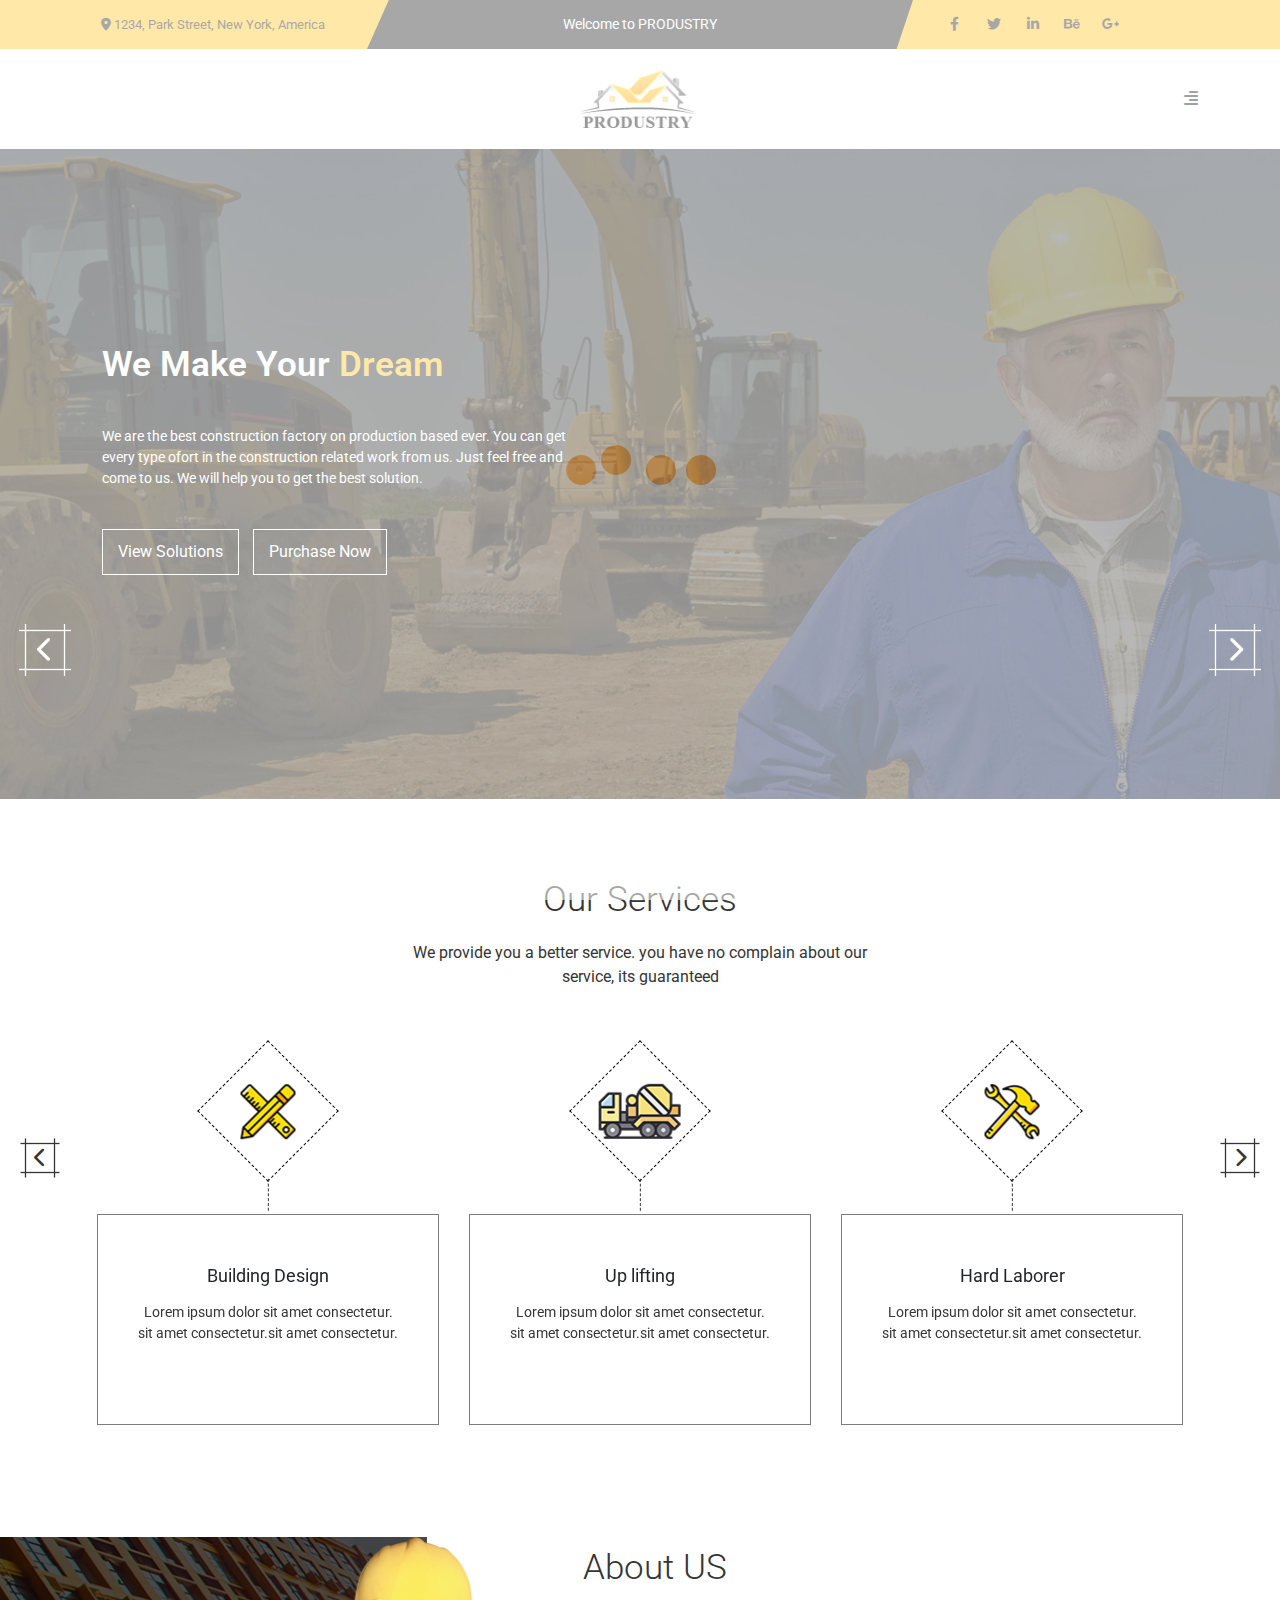
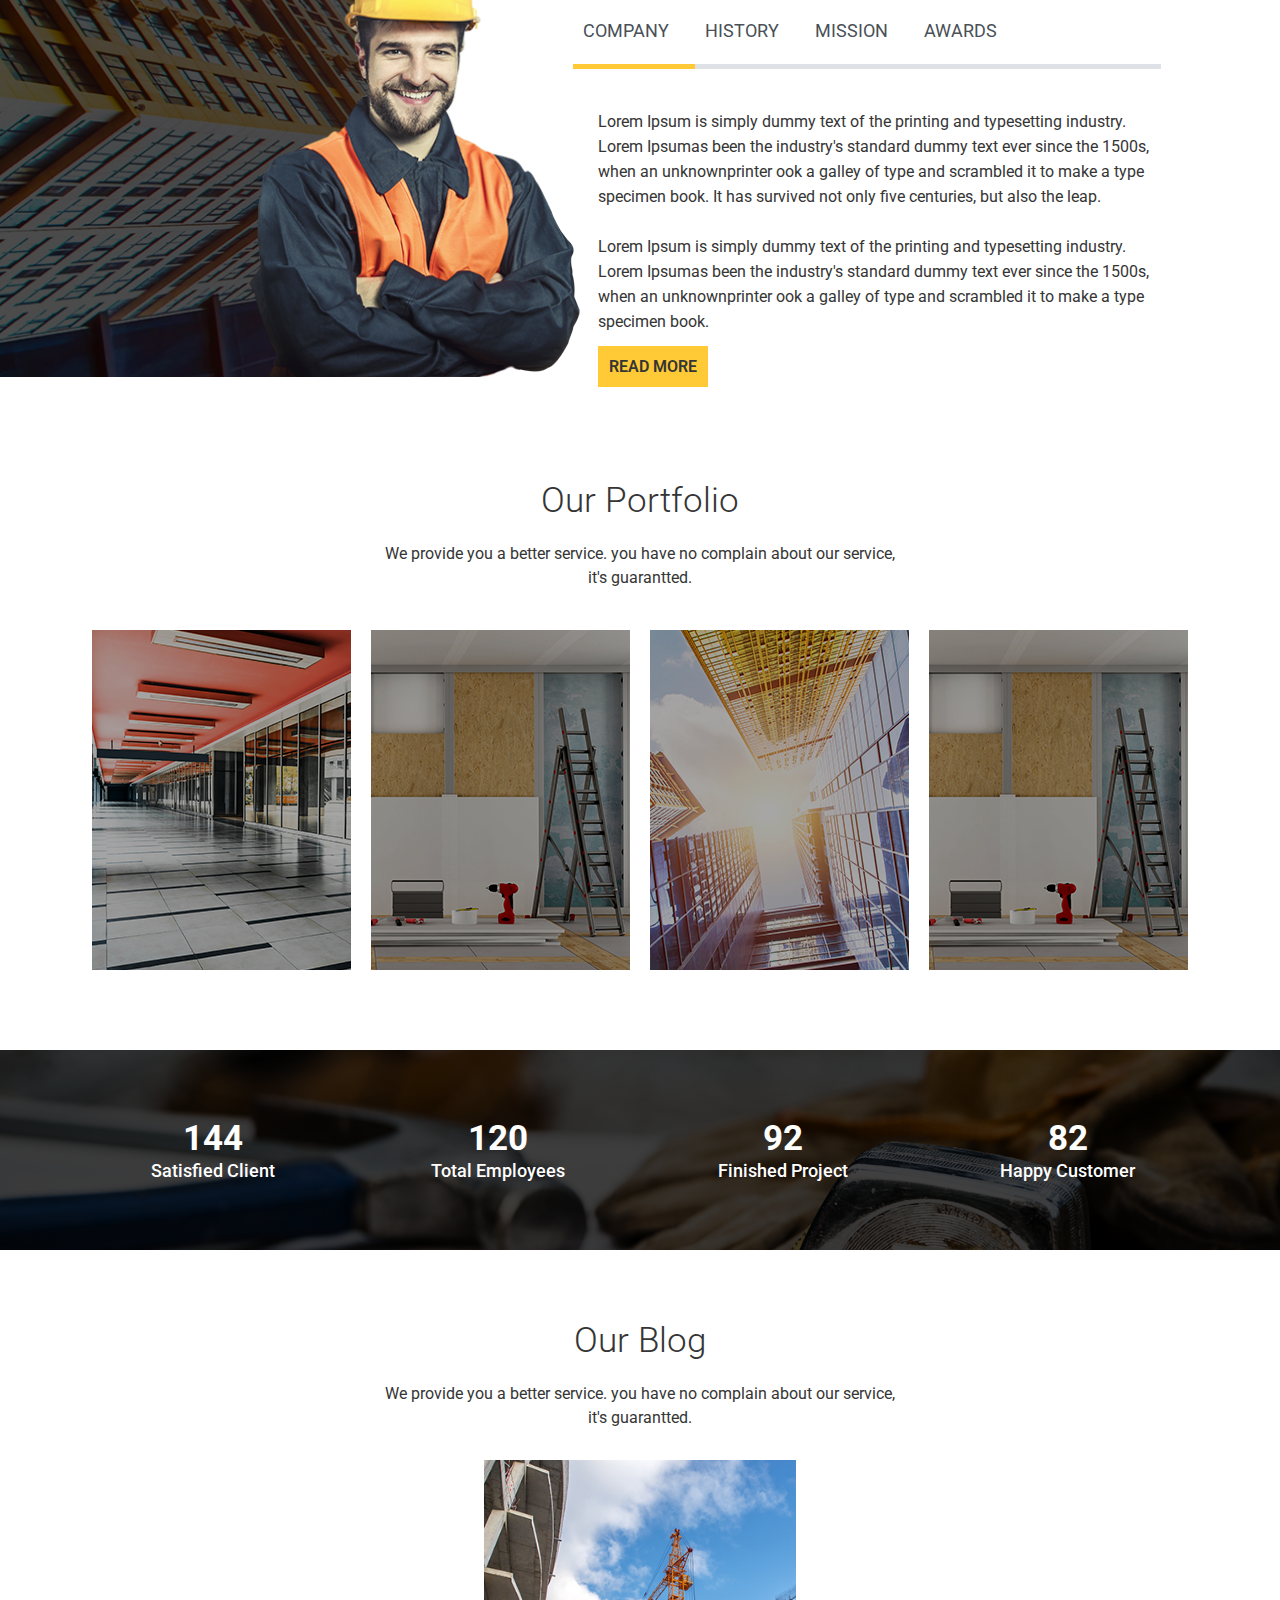
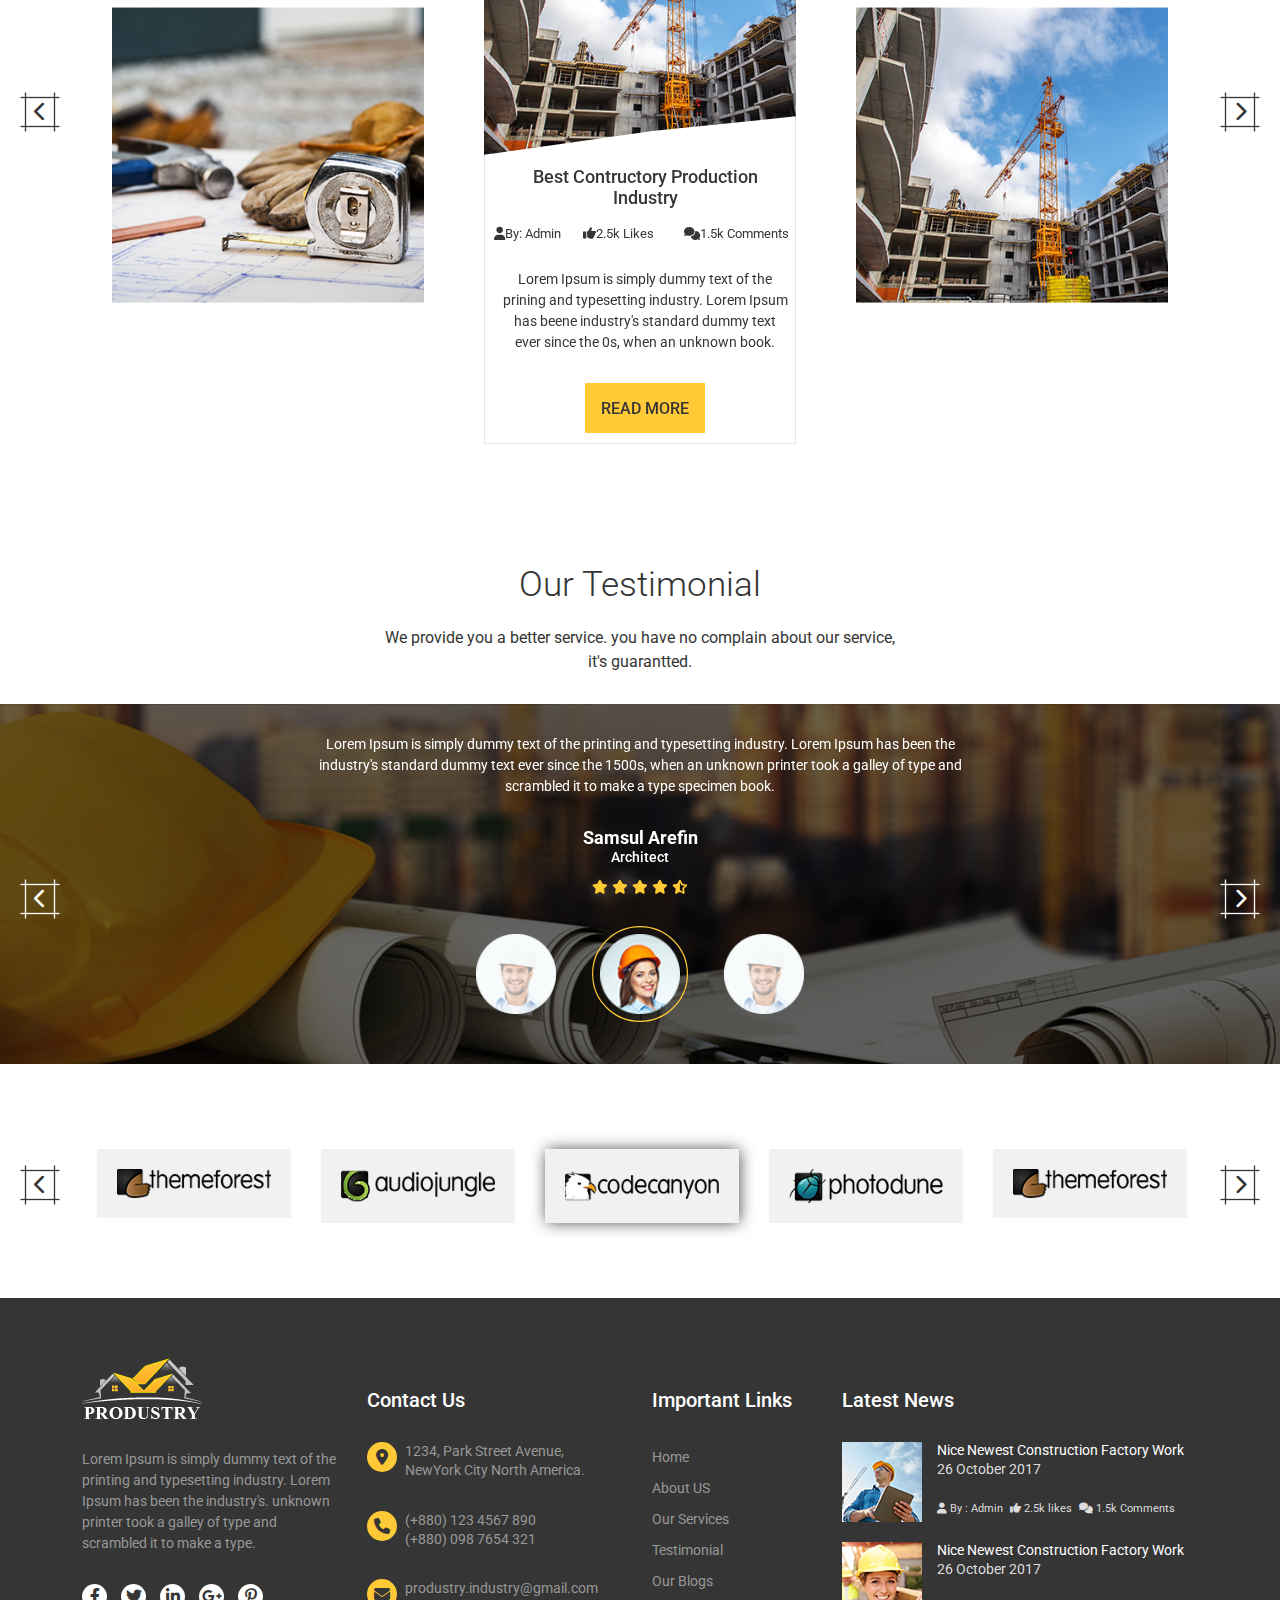
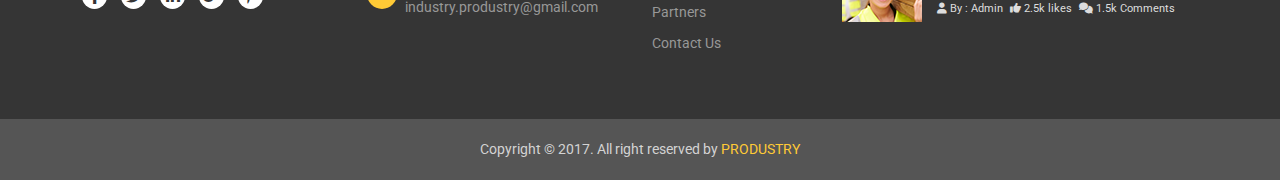
==== index.html @ f9313097 "ok" ====
<!DOCTYPE html>
<html lang="en">
<head>
    <meta charset="UTF-8">
    <meta http-equiv="X-UA-Compatible" content="IE=edge">
    <meta name="viewport" content="width=device-width, initial-scale=1.0">
    <title>Document</title>
    <link rel="preconnect" href="https://fonts.googleapis.com">
    <link rel="preconnect" href="https://fonts.gstatic.com" crossorigin>
    <link href="https://fonts.googleapis.com/css2?family=Roboto:wght@300;400;500;700&display=swap" rel="stylesheet">
    <link rel="stylesheet" href="./css/bootstrap.min.css">
    <link rel="stylesheet" href="./css/all.min.css">
    <link rel="stylesheet" href="./css/slick.css">
    <link rel="stylesheet" href="./css/style.css">
    <link rel="stylesheet" href="./css/responsive.css">
</head>
<body>
    <div class="preloader">
      <img src="./image/loadinganimation.gif" alt="">
    </div>
    <!--header starts here-->
    <header>
        <div class="container">
            <div class="row align-items-center">
                <div class="col-lg-3 location">
                    <p >
                        <span>
                            <i class="fa-solid fa-location-dot"></i>
                        </span>
                        1234, Park Street, New York, America
                    </p>
                </div>
                <div class="col-lg-6 welcome ">
                    <p>Welcome to PRODUSTRY</p>
                </div>
                <div class="col-lg-3 header-icon">
                    <ul>
                        <li>
                            <a href="#"><i class="fa-brands fa-facebook-f"></i></a>
                        </li>
                        <li>
                            <a href="#"><i class="fa-brands fa-twitter"></i></a>
                        </li>
                        <li>
                            <a href="#"><i class="fa-brands fa-linkedin-in"></i></a>
                        </li>
                        <li>
                            <a href="#"><i class="fa-brands fa-behance"></i></a>
                        </li>
                        <li>
                            <a href="#"><i class="fa-brands fa-google-plus-g"></i></a>
                        </li>
                    </ul>
                </div>
            </div>
        </div>
    </header>
    <!--header ends here-->
    
    <!--NAV starts here-->
    <nav class="navbar navbar-expand-lg nav" id="navbar">
      <div class="container">
        <a class="navbar-brand navlogo" href="#"><img src="./image/logo.png" alt=""></a>
        <button class="navbar-toggler" type="button" data-bs-toggle="collapse" data-bs-target="#mycusnav" aria-controls="navbarSupportedContent" aria-expanded="false" aria-label="Toggle navigation">
          <span class="navbar-toggler-icon"><i class="fa-solid fa-align-right"></i></span>
        </button>
        <div class="collapse navbar-collapse" id="mycusnav">
          <ul class="navbar-nav ms-auto mb-2 mb-lg-0">
            <li class="nav-item">
              <a class="nav-link active" aria-current="page" href="index.html">Home</a>
            </li>
            <li class="nav-item">
              <a class="nav-link active" aria-current="page" href="#">Services</a>
            </li>
            <li class="nav-item">
              <a class="nav-link active" aria-current="page" href="about.html">About Us</a>
            </li>
            <li class="nav-item">
              <a class="nav-link active" aria-current="page" href="portfolio.html">Portfolio</a>
            </li>
            <li class="nav-item">
              <a class="nav-link active" aria-current="page" href="#">Our Blog</a>
            </li>
            <li class="nav-item">
              <a class="nav-link active" aria-current="page" href="#">Contact Us</a>
            </li>
          </ul>
              <span class="btn-toggler d-lg-block d-none"><i class="fa-solid fa-align-right"></i></span>
        </div>
      </div>
    </nav>        
    <!--NAV ends here-->
    
    <!--BANNAR starts here-->
    <section class="banner">
      <div class="slider-icon d-none d-lg-block">
        <div class="banner-right-arrow">
          <span><i class="fa-solid fa-chevron-right"></i></span>
        </div>
        <div class="banner-left-arrow">
          <span><i class="fa-solid fa-chevron-left"></i></span>
        </div>
      </div>
      <div class="banner-slider">
        <div class="slide-banner" style="background-image: url(./image/banner.jpg);">
          <div class="container">
            <div class="banner-item col-lg-5 d-none d-sm-block">
              <h3>We Make Your <span>Dream</span></h3>
              <p>We are the best construction factory on production based ever. 
                You can get every type ofort in the construction related work from us. Just feel free and come to us. 
                We will help you to get the best solution.
              </p>
              <a href="#">View Solutions</a>
              <a href="#">Purchase Now</a>
            </div>
          </div>
        </div>
        <div class="slide-banner" style="background-image: url(./image/banner2.jpg);">
            <div class="container">
              <div class="banner-item col-lg-5 d-none d-sm-block">
                <h3>We Make Your <span>Dream</span></h3>
                <p>We are the best construction factory on production based ever. 
                  You can get every type ofort in the construction related work from us. Just feel free and come to us. 
                  We will help you to get the best solution.
                </p>
                <a href="#">View Solutions</a>
                <a href="#">Purchase Now</a>
              </div>
            </div>
          </div>
            <div class="slide-banner" style="background-image: url(./image/banner3.jpg);">
              <div class="container">
                <div class="banner-item col-lg-5 d-none d-sm-block">
                  <h3>We Make Your <span>Dream</span></h3>
                  <p>We are the best construction factory on production based ever. 
                    You can get every type ofort in the construction related work from us. Just feel free and come to us. 
                    We will help you to get the best solution.
                  </p>
                  <a href="#">View Solutions</a>
                  <a href="#">Purchase Now</a>
                </div>
              </div>
            </div>
      </div>
    </section>
    <!--BANNAR ends here-->

    <!--Our Services starts here-->
    <section class="Our-Services">
      <div class="slider-icon d-none d-lg-block">
        <div class="right-arrow">
          <span><i class="fa-solid fa-chevron-right"></i></span>
        </div>
        <div class="left-arrow">
          <span><i class="fa-solid fa-chevron-left"></i></span>
        </div>
      </div>
      <div class="container">
        <div class="service-head ">
          <h2>Our Services</h2>
          <p >We provide you a better service. you have no complain about our<br> service, its guaranteed</p>
        </div>     
        <div class="servier-slider">
          <div class="service-card col-4 ">
            <div class="service-icon">
                <img src="./image/service-logo1.png" alt="">
            </div>
            <div class="service-contant">
                <h3>Building Design</h3>
                <p>Lorem ipsum dolor sit amet consectetur. sit amet consectetur.sit amet consectetur.</p>
            </div>
          </div>
          <div class="service-card col-4 ">
            <div class="service-icon">
                <img src="./image/service-logo2.png" alt="">
            </div>
            <div class="service-contant">
                <h3>Up lifting</h3>
                <p>Lorem ipsum dolor sit amet consectetur. sit amet consectetur.sit amet consectetur.</p>
            </div>
          </div>
          <div class="service-card col-4 ">
            <div class="service-icon">
                <img src="./image/service-logo3.png" alt="">
            </div>
            <div class="service-contant">
                <h3>Hard Laborer</h3>
                <p>Lorem ipsum dolor sit amet consectetur. sit amet consectetur.sit amet consectetur.</p>
            </div>
          </div>
          <div class="service-card col-4 ">
            <div class="service-icon">
                <img src="./image/service-logo1.png" alt="">
            </div>
            <div class="service-contant">
                <h3>Building Design</h3>
                <p>Lorem ipsum dolor sit amet consectetur. sit amet consectetur.sit amet consectetur.</p>
            </div>
          </div>
          <div class="service-card col-4 ">
            <div class="service-icon">
                <img src="./image/service-logo2.png" alt="">
            </div>
            <div class="service-contant">
                <h3>Up lifting</h3>
                <p>Lorem ipsum dolor sit amet consectetur. sit amet consectetur.sit amet consectetur.</p>
            </div>
          </div>
          <div class="service-card col-4 ">
            <div class="service-icon">
                <img src="./image/service-logo3.png" alt="">
            </div>
            <div class="service-contant">
                <h3>Hard Laborer</h3>
                <p>Lorem ipsum dolor sit amet consectetur. sit amet consectetur.sit amet consectetur.</p>
            </div>
          </div>    
        </div>
      </div>
    </section>
    <!--Our Services ends here-->

    <!--ABOUT starts here-->
    <section id="About-Us">
      <div class="row mx-0 d-flex justify-content-between">
        <div class="about-us-img col-md-4 " style="background-image: url(./image/about-bk.jpg);">
          <img src="./image/about-human.png" alt="">
        </div>
        <div class="about-us-content col-md-6 container">
          <h2>About US</h2>
          <nav>
              <ul class="nav nav-tabs" id="myTab" role="tablist">
                <li class="nav-item" role="presentation">
                  <button class="nav-link active nav-button" id="nav-home-tab" data-bs-toggle="tab" data-bs-target="#company" type="button" role="tab" aria-controls="nav-home" aria-selected="true">COMPANY</button>
                </li>
                <li class="nav-item" role="presentation">
                  <button class="nav-link nav-button" id="nav-profile-tab" data-bs-toggle="tab" data-bs-target="#history" type="button" role="tab" aria-controls="nav-profile" aria-selected="false">HISTORY</button>
                </li>
                <li class="nav-item" role="presentation">
                  <button class="nav-link nav-button" id="nav-contact-tab" data-bs-toggle="tab" data-bs-target="#mission" type="button" role="tab" aria-controls="nav-contact" aria-selected="false">MISSION</button>
                </li>
                <li class="nav-item" role="presentation">
                  <button class="nav-link nav-button" id="nav-contact-tab" data-bs-toggle="tab" data-bs-target="#awards" type="button" role="tab" aria-controls="nav-contact" aria-selected="false">AWARDS</button>
                </li>
            </ul>
          </nav>
          <div class="tab-content" id="nav-tabContent">
            <div class="tab-pane fade show active" id="company" role="tabpanel" aria-labelledby="nav-home-tab">
              <p>Lorem Ipsum is simply dummy text of the printing and typesetting industry. Lorem Ipsumas been the industry's standard
                 dummy text ever since the 1500s, when an unknownprinter ook a galley of type
                  and scrambled it to make a type specimen book. It has survived not only five centuries, but also the leap.<br> <br>

                  Lorem Ipsum is simply dummy text of the printing and typesetting industry. 
                  Lorem Ipsumas been the industry's standard dummy text ever since the 1500s, when an
                   unknownprinter ook a galley of type and scrambled it to make a type specimen book.
                </p>
                <a href="#">READ MORE</a>
            </div>
            <div class="tab-pane fade" id="history" role="tabpanel" aria-labelledby="nav-profile-tab">
              <p>Lorem Ipsum is simply dummy text of the printing and typesetting industry. Lorem Ipsumas been the industry's standard
              dummy text ever since the 1500s, when an unknownprinter ook a galley of type
               and scrambled it to make a type specimen book. It has survived not only five centuries, but also the leap.<br> <br>

               Lorem Ipsum is simply dummy text of the printing and typesetting industry. 
               Lorem Ipsumas been the industry's standard dummy text ever since the 1500s, when an
                unknownprinter ook a galley of type and scrambled it to make a type specimen book.
             </p>
             <a href="#">READ MORE</a>
            </div>
            <div class="tab-pane fade" id="mission" role="tabpanel" aria-labelledby="nav-contact-tab">
              <p>Lorem Ipsum is simply dummy text of the printing and typesetting industry. Lorem Ipsumas been the industry's standard
              dummy text ever since the 1500s, when an unknownprinter ook a galley of type
               and scrambled it to make a type specimen book. It has survived not only five centuries, but also the leap.<br> <br>

               Lorem Ipsum is simply dummy text of the printing and typesetting industry. 
               Lorem Ipsumas been the industry's standard dummy text ever since the 1500s, when an
                unknownprinter ook a galley of type and scrambled it to make a type specimen book.
             </p>
             <a href="#">READ MORE</a>
            </div>
            <div class="tab-pane fade" id="awards" role="tabpanel" aria-labelledby="nav-contact-tab">
              <p>Lorem Ipsum is simply dummy text of the printing and typesetting industry. Lorem Ipsumas been the industry's standard
              dummy text ever since the 1500s, when an unknownprinter ook a galley of type
               and scrambled it to make a type specimen book. It has survived not only five centuries, but also the leap.<br> <br>

               Lorem Ipsum is simply dummy text of the printing and typesetting industry. 
               Lorem Ipsumas been the industry's standard dummy text ever since the 1500s, when an
                unknownprinter ook a galley of type and scrambled it to make a type specimen book.
             </p>
             <a href="#">READ MORE</a>
            </div>
          </div>
        </div>
      </div>
    </section>
    <!--ABOUT ends here-->

    <!--OUR PORTFOLIO starts here-->
    <section id="Our-Portfolio">
      <div class="container">
        <h2>Our Portfolio</h2>
        <p>We provide you a better service. you have no complain about our service,<br>it's guarantted.</p>
        <div class="Portfolio-slider ">
          <div class="portfolio-img col-md-3 col-sm-6">
            <div class="portfolio-img-item">
                 <a><img src="./image/portfolio1.jpg" alt=""></a>
              <div class="port-img-content">
                 <h4>Architectural</h4>
                 <p>Building/Architict</p>
              </div>
            </div>
          </div>
          <div class="portfolio-img col-md-3 col-sm-6">
            <div class="portfolio-img-item">
                 <a><img src="./image/portfolio4.jpg" alt=""></a>
              <div class="port-img-content">
                 <h4>Architectural</h4>
                 <p>Building/Architict</p>
              </div>
            </div>
          </div>
          <div class="portfolio-img col-md-3 col-sm-6">
            <div class="portfolio-img-item">
                 <a><img src="./image/portfolio3.jpg" alt=""></a>
              <div class="port-img-content">
                 <h4>Architectural</h4>
                 <p>Building/Architict</p>
              </div>
            </div>
          </div>
          <div class="portfolio-img col-md-3 col-sm-6">
            <div class="portfolio-img-item">
                 <a><img src="./image/portfolio4.jpg" alt=""></a>
              <div class="port-img-content">
                 <h4>Architectural</h4>
                 <p>Building/Architict</p>
              </div>
            </div>
          </div>
          <div class="portfolio-img col-md-3 col-sm-6">
            <div class="portfolio-img-item">
                 <a><img src="./image/portfolio1.jpg" alt=""></a>
              <div class="port-img-content">
                 <h4>Architectural</h4>
                 <p>Building/Architict</p>
              </div>
            </div>
          </div>
          <div class="portfolio-img col-lg-3 col-sm-6">
            <div class="portfolio-img-item">
                 <a><img src="./image/portfolio4.jpg" alt=""></a>
              <div class="port-img-content">
                 <h4>Architectural</h4>
                 <p>Building/Architict</p>
              </div>
            </div>
          </div>
          <div class="portfolio-img col-md-3 col-sm-6">
            <div class="portfolio-img-item">
                 <a><img src="./image/portfolio3.jpg" alt=""></a>
              <div class="port-img-content">
                 <h4>Architectural</h4>
                 <p>Building/Architict</p>
              </div>
            </div>
          </div>
        </div>
      </div>
   </section>
  <!--OUR PORTFOLIO ends here-->

  <!-- COUNTER section starts here -->
    <section id="counter-up">
      <div class="container">
        <div class="row align-items-center justify-content-between text-center">
          <div class="count col-3">
            <h1 id="num1">222</h1>
            <h3>Satisfied Client</h3>
          </div>
          <div class="count col-3">
            <h1 id="num2">333</h1>
            <h3>Total Employees</h3>
          </div>
          <div class="count col-3">
            <h1 id="num3">444</h1>
            <h3>Finished Project</h3>
          </div>
          <div class="count col-3">
            <h1 id="num4">555</h1>
            <h3>Happy Customer</h3>
          </div>
        </div>
      </div>
    </section>
  <!--counter ends here -->

  <!-- BLOG STARTS HERE -->
    <section id="blog">
      <div class="slider-icon d-none d-lg-block">
        <div class="blog-right-arrow">
          <span><i class="fa-solid fa-chevron-right"></i></span>
        </div>
        <div class="blog-left-arrow">
          <span><i class="fa-solid fa-chevron-left"></i></span>
        </div>
      </div>
      <div class="container">
        <h2 >Our Blog</h2>
        <p>We provide you a better service. you have no complain about our service,<br>it's guarantted.</p>
        <div class="blog-Slider">
          <div class="blog-Slider-Content col-lg-3">
            <div class="blog-img">
              <img src="./image/blog1.jpg" alt="">
              <div class="blog-img-overlay">
                <span><i class="fa-solid fa-link"></i></span>
              </div>
            </div>
            <div class="blog-content">
              <h4>Best Contructory Production Industry</h4>
              <div class="row justify-content-between">
                <div class="social-icon col-lg-3">
                  <p><i class="fa-solid fa-user"></i>By: Admin</p>
                </div>
                <div class="social-icon col-lg-4">
                  <p><i class="fa-solid fa-thumbs-up"></i>2.5k Likes</p>
                </div>
                <div class="social-icon col-lg-5">
                  <p><i class="fa-solid fa-comments"></i>1.5k Comments</p>
                </div>
                <p class="btm-text-blog">Lorem Ipsum is simply dummy text of the prining and typesetting industry. Lorem Ipsum has beene industry's standard dummy text ever since the 0s, when an unknown book.</p>
                <a href="#">READ MORE</a>
              </div>
            </div>
          </div>
          <div class="blog-Slider-Content col-lg-3">
            <div class="blog-img">
              <img src="./image/blog1.jpg" alt="">
              <div class="blog-img-overlay">
                <span><i class="fa-solid fa-link"></i></span>
              </div>
            </div>
            <div class="blog-content">
              <h4>Best Contructory Production Industry</h4>
              <div class="row justify-content-between">
                <div class="social-icon col-lg-3">
                  <p><i class="fa-solid fa-user"></i>By: Admin</p>
                </div>
                <div class="social-icon col-lg-4">
                  <p><i class="fa-solid fa-thumbs-up"></i>2.5k Likes</p>
                </div>
                <div class="social-icon col-lg-5">
                  <p><i class="fa-solid fa-comments"></i>1.5k Comments</p>
                </div>
                <p>Lorem Ipsum is simply dummy text of the prining and typesetting industry. Lorem Ipsum has beene industry's standard dummy text ever since the 0s, when an unknown book.</p>
                <a href="#">READ MORE</a>
              </div>
            </div>
          </div>
          <div class="blog-Slider-Content col-lg-3">
            <div class="blog-img">
              <img src="./image/blog2.jpg" alt="">
              <div class="blog-img-overlay">
                <span><i class="fa-solid fa-link"></i></span>
              </div>
            </div>
            <div class="blog-content">
              <h4>Best Contructory Production Industry</h4>
              <div class="row justify-content-between">
                <div class="social-icon col-lg-3">
                  <p><i class="fa-solid fa-user"></i>By: Admin</p>
                </div>
                <div class="social-icon col-lg-4">
                  <p><i class="fa-solid fa-thumbs-up"></i>2.5k Likes</p>
                </div>
                <div class="social-icon col-lg-5">
                  <p><i class="fa-solid fa-comments"></i>1.5k Comments</p>
                </div>
                <p>Lorem Ipsum is simply dummy text of the prining and typesetting industry. Lorem Ipsum has beene industry's standard dummy text ever since the 0s, when an unknown book.</p>
                <a href="#">READ MORE</a>
              </div>
            </div>
          </div>
          <div class="blog-Slider-Content col-lg-3">
            <div class="blog-img">
              <img src="./image/blog2.jpg" alt="">
              <div class="blog-img-overlay">
                <span><i class="fa-solid fa-link"></i></span>
              </div>
            </div>
            <div class="blog-content">
              <h4>Best Contructory Production Industry</h4>
              <div class="row justify-content-between">
                <div class="social-icon col-lg-3">
                  <p><i class="fa-solid fa-user"></i>By: Admin</p>
                </div>
                <div class="social-icon col-lg-4">
                  <p><i class="fa-solid fa-thumbs-up"></i>2.5k Likes</p>
                </div>
                <div class="social-icon col-lg-5">
                  <p><i class="fa-solid fa-comments"></i>1.5k Comments</p>
                </div>
                <p>Lorem Ipsum is simply dummy text of the prining and typesetting industry. Lorem Ipsum has beene industry's standard dummy text ever since the 0s, when an unknown book.</p>
                <a href="#">READ MORE</a>
              </div>
            </div>
          </div>
        </div>
      </div>
    </section>
  <!-- BLOG ENDS HERE -->
  <!--Our Testimonial starts here-->
    <section id="testimonial">
      <div class="testimonial-head">
        <h2>Our Testimonial</h2>
        <p>We provide you a better service. you have no complain about our service,<br>it's guarantted.</p>
      </div>
      <div class="testimonial test-align-center">
        <div class="slider-icon d-none d-md-block">
          <div class="testimonial-right-arrow">
            <span><i class="fa-solid fa-chevron-right"></i></span>
          </div>
          <div class="testimonial-left-arrow">
            <span><i class="fa-solid fa-chevron-left"></i></span>
          </div>
        </div>
        <div class="container">
         <div class="testimonial-slider col-lg-7 mx-auto">
           <div class="testimonial-content ">
            <p>Lorem Ipsum is simply dummy text of the printing and typesetting industry. 
              Lorem Ipsum has been the industry's standard dummy text ever since the 1500s, 
              when an unknown printer took a galley 
              of type and scrambled it to make a type specimen book.
            </p>
            <h5>Samsul Arefin</h5>
            <h6>Architect</h6>
            <span>
              <i class="fa-solid fa-star"></i>
              <i class="fa-solid fa-star"></i>
              <i class="fa-solid fa-star"></i>
              <i class="fa-solid fa-star"></i>
              <i class="fa-solid fa-star-half-stroke"></i>
            </span>
           </div>
           <div class="testimonial-content">
            <p>Lorem Ipsum is simply dummy text of the printing and typesetting industry. 
              Lorem Ipsum has been the industry's standard dummy text ever since the 1500s, 
              when an unknown printer took a galley 
              of type and scrambled it to make a type specimen book.
            </p>
            <h5>JOko dev</h5>
            <h6>Architect</h6>
            <span>
              <i class="fa-solid fa-star"></i>
              <i class="fa-solid fa-star"></i>
              <i class="fa-solid fa-star"></i>
              <i class="fa-solid fa-star"></i>
              <i class="fa-solid fa-star-half-stroke"></i>
            </span>
           </div>
           <div class="testimonial-content">
            <p>Lorem Ipsum is simply dummy text of the printing and typesetting industry. 
              Lorem Ipsum has been the industry's standard dummy text ever since the 1500s, 
              when an unknown printer took a galley 
              of type and scrambled it to make a type specimen book.
            </p>
            <h5>Alfred arefin</h5>
            <h6>Architect</h6>
            <span>
              <i class="fa-solid fa-star"></i>
              <i class="fa-solid fa-star"></i>
              <i class="fa-solid fa-star"></i>
              <i class="fa-solid fa-star"></i>
              <i class="fa-solid fa-star-half-stroke"></i>
            </span>
           </div>
           <div class="testimonial-content">
            <p>Lorem Ipsum is simply dummy text of the printing and typesetting industry. 
              Lorem Ipsum has been the industry's standard dummy text ever since the 1500s, 
              when an unknown printer took a galley 
              of type and scrambled it to make a type specimen book.
            </p>
            <h5>Samsul Arefin</h5>
            <h6>Architect</h6>
            <span>
              <i class="fa-solid fa-star"></i>
              <i class="fa-solid fa-star"></i>
              <i class="fa-solid fa-star"></i>
              <i class="fa-solid fa-star"></i>
              <i class="fa-solid fa-star-half-stroke"></i>
            </span>
           </div>
           <div class="testimonial-content">
            <p>Lorem Ipsum is simply dummy text of the printing and typesetting industry. 
              Lorem Ipsum has been the industry's standard dummy text ever since the 1500s, 
              when an unknown printer took a galley 
              of type and scrambled it to make a type specimen book.
            </p>
            <h5>Alfred arefin</h5>
            <h6>Architect</h6>
            <span>
              <i class="fa-solid fa-star"></i>
              <i class="fa-solid fa-star"></i>
              <i class="fa-solid fa-star"></i>
              <i class="fa-solid fa-star"></i>
              <i class="fa-solid fa-star-half-stroke"></i>
            </span>
           </div>
          </div>
          <div class="testimonial-img testimonial-img-slider mx-auto col-md-4">
           <div class="img">
            <span><img src="./image/testimonial1.png" alt=""></span>
           </div>
           <div class="img">
            <span><img src="./image/testimonial2.png" alt=""></span>
           </div>
           <div class="img">
            <span><img src="./image/testimonial3.png" alt=""></span>
           </div>
           <div class="img">
            <span><img src="./image/testimonial1.png" alt=""></span>
           </div>
           <div class="img">
            <span><img src="./image/testimonial2.png" alt=""></span>
           </div>
         </div>
      </div>
    </div>
    </section>
  <!--Our Testimonial ends here-->

  <!--Brand starts here-->
  <section id="brand">
    <div class="brand">
      <div class="slider-icon d-none d-md-block">
        <div class="brand-right-arrow">
          <span><i class="fa-solid fa-chevron-right"></i></span>
        </div>
        <div class="brand-left-arrow">
          <span><i class="fa-solid fa-chevron-left"></i></span>
        </div>
      </div>
      <div class="brand-slider container">
        <div class="brand-img col-lg-2">
          <a href="#"><img src="./image/brand1.png" alt=""></a>
        </div>
        <div class="brand-img col-lg-2">
          <a href="#"><img src="./image/brand2.png" alt=""></a>
        </div>
        <div class="brand-img col-lg-2">
          <a href="#"><img src="./image/brand3.png" alt=""></a>
        </div>
        <div class="brand-img col-lg-2">
          <a href="#"><img src="./image/brand4.png" alt=""></a>
        </div>
        <div class="brand-img col-lg-2">
          <a href="#"><img src="./image/brand5.png" alt=""></a>
        </div>
        <div class="brand-img col-lg-2">
          <a href="#"><img src="./image/brand1.png" alt=""></a>
        </div>
        <div class="brand-img col-lg-2">
          <a href="#"><img src="./image/brand2.png" alt=""></a>
        </div>
        <div class="brand-img col-lg-2">
          <a href="#"><img src="./image/brand3.png" alt=""></a>
        </div>
        <div class="brand-img col-lg-2">
          <a href="#"><img src="./image/brand4.png" alt=""></a>
        </div>
      </div>
  </div>
  </section>
  <!--Brand ends here-->

  <!--footer starts here-->
  <section id="footer">
    <div class="container">
      <div class="row">
        <!--footer icon-->
        <div class="footer-icon col-lg-3 col-md-6 col-sm-12">
          <img src="./image/footer-logo.png" alt="">
          <p>Lorem Ipsum is simply dummy text of the printing and typesetting industry. 
            Lorem Ipsum has been the industry's.
            unknown printer took a galley of type and scrambled it to make a type.
          </p>
          <div class="footer-icon-img">
            <a href="#"><i class="fa-brands fa-facebook-f"></i></a>
            <a href="#"><i class="fa-brands fa-twitter"></i></a>
            <a href="#"><i class="fa-brands fa-linkedin-in"></i></a>
            <a href="#"><i class="fa-brands fa-google-plus-g"></i></a>
            <a href="#"><i class="fa-brands fa-pinterest-p"></i></a>
          </div>
        </div>
        <!--footer contact us-->
        <div class="col-lg-3 col-sm-12 col-md-6">
          <div class="contact-us">
            <h5>Contact Us</h5>
            <ul>
              <li>
                
                <i class="fa-solid fa-location-dot col-2"></i>
                <span class="col-10">1234, Park Street Avenue, NewYork City North America.</span>
              </li>
              <li>
                <i class="fa-solid fa-phone"></i>
                <span>
                  <a href="#">(+880) 123 4567 890</a><br>
                  <a href="#">(+880) 098 7654 321</a>
                </span>
                  
              </li>
              <li>
                <i class="fa-solid fa-envelope"></i>
                <span>
                  <a href="#">produstry.industry@gmail.com</a><br>
                  <a href="#">industry.produstry@gmail.com</a>
                </span>
                  
              </li>
            </ul> 
          </div>
        </div>
        <!--footer links-->
        <div class="col-lg-2 col-sm-6 col-md-6 col-sm-12">
          <div class="footer-links ">
            <h5>Important Links</h5>
            <ul>
              <li><a href="#">Home</a></li>
              <li><a href="#"> About US</a></li>
              <li><a href="#">Our Services</a></li>
              <li><a href="#">Testimonial</a></li>
              <li> <a href="#">Our Blogs</a></li>
              <li> <a href="#">Partners</a></li>
              <li><a href="#">Contact Us</a></li>
            </ul>
           </div>
        </div>
        <!--footer latest news-->
        <div class="col-lg-4 col-sm-6 col-md-6 col-sm-12">
          <div class="latest-news">
              <h5>Latest News</h5>
              <div class="latest-news-content row">
                  <div class="latest-news-img col-3">
                      <a href="#"><img src="./image/latest-news1.png" class="img-responsive" alt="blog_single_img"></a>
                  </div>
                  <div class="latest-news-details col-9">
                      <h6>Nice Newest Construction Factory Work</h6>
                      <p>26 October 2017</p>
                      <span class="col-4"><a href=""><i class="fa fa-user"></i><span> By : Admin</span></a></span>
                      <span class="col-4"><a href=""><i class="fa fa-thumbs-up"></i><span> 2.5k likes</span></a></span>
                      <span class="col-4"> <a href=""><i class="fa fa-comments"></i><span> 1.5k Comments</span></a></span>
                  </div>
              </div>
              <div class="latest-news-content row">
                <div class="latest-news-img col-3">
                    <a href=""><img src="./image/latest-news2.png" class="img-responsive" alt="blog_single_img"></a>
                </div>
                <div class="latest-news-details col-9">
                    <h6>Nice Newest Construction Factory Work</h6>
                    <p>26 October 2017</p>
                    <span class="col-4"><a href=""><i class="fa fa-user"></i><span> By : Admin</span></a></span>
                    <span class="col-4"><a href=""><i class="fa fa-thumbs-up"></i><span> 2.5k likes</span></a></span>
                    <span class="col-4"><a href=""><i class="fa fa-comments"></i><span> 1.5k Comments</span></a></span>
                </div>
              </div>
          </div>
        </div>
      </div>
    </div>
  </section>
  <section class="foot">
    <div>
      <p>Copyright &copy; 2017. All right reserved by <a href="#">PRODUSTRY</a></p>
    </div>
  </section>
  <!--footer ends here-->


  <section>
    <button id="backToTop">
      <i class="fa-solid fa-angles-up"></i>
    </button>
</section>

    <!--js files are attached here-->
    <script src="./js/jquery-3.6.0.min.js"></script>
    <script src="./js/bootstrap.min.js"></script>
    <script src="./js/countMe.min.js"></script>
    <script src="./js/slick.min.js"></script>
    <script src="./js/app.js"></script>
</body>
</html>
---- css/style.css ----
*{
    outline: 0;
    margin: 0;
    padding: 0;
    box-sizing: border-box;
  }
  /*HOME page starts here*/
  /*COMMON CSS starts here*/
  body{
    font-family: 'Roboto', sans-serif;
  }
  :root{
    --primary-color: #ffca36;
    --secondary-color: #353535;
  }
  h1,h2,h3,h4,h5,h6,i,span,p,ul,li{
    margin: 0;
    padding: 0;
  }
  ul, ol{
      list-style: none;
  }
  a{
      text-decoration: none;
  }
  h2{
    padding: 20px 0;
    font-size: 35px;
    font-weight: 300;
    color: var(--secondary-color);
    text-align: center;
  }
  p{
    font-size: 16px;
    color: var(--secondary-color);
    text-align: center;
    margin-bottom: 30px;
  }
  /*COMMON CSS ends here*/
  /*HEADER starts here*/
  header{
    background-color: var(--primary-color);
  }
  .location{
    color: var(--secondary-color);
  }
  .location p{
    font-weight: 400;
    font-size: 13px;
    text-align: center;
    z-index: 9999;
    margin: 0!important;
  }
  .welcome p{
    background-color: var(--secondary-color);
    padding: 14px 0;
    clip-path: polygon(4% 0, 100% 0%, 97% 100%, 0% 100%);
    font-size: 14px;
    text-align: center;
    margin: 0!important;
    color: #ffffff!important;
    z-index: 999999;
  }
  .header-icon ul li{
    display: inline-block;
    position: relative;
    margin: 5px;
  }
  .header-icon ul li a{
    line-height: 25px;
    width: 25px;
    height: 25px;
    color: var(--secondary-color);
    font-size: 14px;
    display: block;
    text-align: center;
  }
  .header-icon ul li::after {
    content: "";
      width: 1px;
      height: 100%;
      background-color: var(--secondary-color);
      position: absolute;
      top: 0;
      left: 0;
      transform: scale(0);
  }
  .header-icon ul li::before {
    content: "";
      width: 1px;
      height: 100%;
      background-color: var(--secondary-color);
      position: absolute;
      top: 0;
      right: 0;
      transform: scale(0);
  }
  .header-icon ul li a::after {
    content: "";
      width: 100%;
      height: 1px;
      background-color: var(--secondary-color);
      position: absolute;
      top: 0;
      left: 0;
      transform: scale(0);
  }
  .header-icon ul li a::before {
    content: "";
      width: 100%;
      height: 1px;
      background-color: var(--secondary-color);
      position: absolute;
      bottom: 0;
      left: 0;
      transform: scale(0);
  }
  .header-icon ul li:hover::after,
  .header-icon ul li:hover::before,
  .header-icon ul li:hover a::after,
  .header-icon ul li:hover a::before{
    transform: scale(1.3);
    transition: 0.3s;
  }
  /*HEADER ends here*/
  /*NAV starts here*/
  #navbar.nav{
    padding: 20px 0;
    
  }
  .navlogo img{
    width: 113px;
  }
  #mycusnav ul li{
    display: inline-block;
    position: relative;
    margin: 5px;
  }
  #mycusnav ul li a{
    color: var(--secondary-color);
    font-size: 14px;
    display: block;
    text-align: center;
    font-weight: 500;
  }
  #mycusnav ul li::after {
    content: "";
      width: 1px;
      height: 100%;
      background-color: var(--primary-color);
      position: absolute;
      top: 0;
      left: 0;
      transform: scale(0);
  }
  #mycusnav ul li::before {
    content: "";
      width: 1px;
      height: 100%;
      background-color: var(--primary-color);
      position: absolute;
      top: 0;
      right: 0;
      transform: scale(0);
  }
  #mycusnav ul li a::after {
    content: "";
      width: 100%;
      height: 1px;
      background-color: var(--primary-color);
      position: absolute;
      top: 0;
      left: 0;
      transform: scale(0);
  }
  #mycusnav ul li a::before {
    content: "";
      width: 100%;
      height: 1px;
      background-color: var(--primary-color);
      position: absolute;
      bottom: 0;
      left: 0;
      transform: scale(0);
  }
  #mycusnav ul li:hover::after,
  #mycusnav ul li:hover::before,
  #mycusnav ul li:hover a::after,
  #mycusnav ul li:hover a::before{
    transform: scale(1.3);
    transition: 0.3s;
  }
  #mycusnav ul li:hover a{
    color: var(--primary-color);
  }
  .btn-toggler{
    padding-left: 10px;
  }
  .btn-toggler:hover i{
    color: var(--primary-color);
  }
  #navbar.nav_anim{
    position: fixed;
    z-index: 9999999;
    top: 0;
    left: 0;
    width:100%;
    background-color: white;
    animation: smooth 0.3s;
    border-bottom: 5px solid var(--primary-color);
  }
  
  @keyframes smooth {
    0%{
        top:-50px;
    }
    100%{
        top: 0px;
    } 
    
  }
  /*NAV ends here*/
  /*BANNAR starts here*/
  .slide-banner{
    min-height: 650px;
    background-size: cover;
    background-position: center;
    z-index: -1;
    position: relative;
    
  }
  .slide-banner::after {
    content: "";
    min-height: 702px;
    width: 100%;
    background-color: rgba(0, 0, 0, 0.65);
    left: 0;
    top: 0;
    z-index: 1;
    position: absolute;
  }
  .banner-item{
    position: absolute;
    top: 30%;
    padding: 0 20px!important;
    z-index: 99;
  }
  .banner-item h3{
    color: white;
    font-size: 35px;
    font-weight: 600;
    padding-bottom: 20px;
  }
  .banner-item h3 span{
    color: var(--primary-color);
  }
  .banner-item p{
    color: white;
    font-size: 14px;
    margin: 20px 0!important;
    text-align: left;
  }
  .banner-item a{
    color: white;
    display: inline-block;
    padding: 10px 15px;
    margin-right: 10px;
    margin-top: 20px!important;
    border: 1px solid white;
    font-size: 16px;
    transition: 0.3s;
    
  }
  .banner-item a:hover{
    background-color: var(--primary-color);
    border: 1px solid var(--primary-color);
    color: var(--secondary-color);
    transition: 0.3s;
  }
  
  .banner-right-arrow {
    position: absolute;
    top: 70%;
    right: 25px;
    z-index: 999;
    font-size: 26px;
    color: white;
    height: 40px;
    width: 40px;
    line-height: 40px;
    text-align: center;
  }
  .banner-left-arrow{
    position: absolute;
    top: 70%;
    left: 25px;
    z-index: 999;
    font-size: 26px;
    color: white;
    height: 40px;
    width: 40px;
    line-height: 40px;
    text-align: center;
   
  }
  .banner-right-arrow::after,
  .banner-left-arrow::after {
    content: '';
    width: 1px;
    height: 100%;
    background-color: white;
    position: absolute;
    top: 0;
    left: 0; 
    z-index: 999;
    transform: scale(1.3);
  }
  .banner-right-arrow::before,
  .banner-left-arrow::before {
    content: "";
    width: 1px;
    height: 100%;
    top: 0;
    right: 0;
    background-color: white;
    position: absolute;
    z-index: 999;
    transform: scale(1.3);
    
  }
  .banner-right-arrow span::after,
  .banner-left-arrow span::after {
    content: '';
    width: 100%;
    height: 1px;
    background-color: white;
    position: absolute;
    top: 0;
    left: 0; 
    z-index: 999;
    transform: scale(1.3);
  }
  .banner-right-arrow span::before,
  .banner-left-arrow span::before {
    content: "";
    width: 100%;
    height: 1px;
    bottom: 0;
    left: 0;
    background-color: white;
    position: absolute;
    z-index: 999;
    transform: scale(1.3);
  }
  .banner-right-arrow:hover span::after,
  .banner-left-arrow:hover span::after,
  .banner-right-arrow:hover span::before,
  .banner-left-arrow:hover span::before,
  .banner-right-arrow:hover::after,
  .banner-left-arrow:hover::after,
  .banner-right-arrow:hover::before,
  .banner-left-arrow:hover::before{
    background-color: var(--primary-color);
    transition: 0.5s;
  }
  .banner-left-arrow:hover i,
  .banner-right-arrow:hover i{
    color: #ffca36;
    transition: 0.5s;
  }
  /*BANNAR ends here*/
  /*Our Services starts here*/
  .Our-Services{
    padding: 40px 0;
    position: relative;
  }
  .service-head{
    text-align: center;
    padding: 20px 0;
  }
  .Our-Services .service-card {
    text-align: center;
    padding: 0 15px;
  }
  
  .Our-Services .service-card .service-icon {
    border: 1px dashed black;
    width: 100px;
    height: 100px;
    transform: rotate(45deg);
    margin: auto;
    display: flex;
    justify-content: center;
    align-items: center;
    position: relative;
    transition: 0.3s ease-in;
  }
  .Our-Services .service-card .service-icon::before {
      content: "";
      width: 1px;
      height: 32px;
      border-left: 1px dashed var(--secondary-color);
      position: absolute;
      top: 92px;
      left: 108px;
      transform: rotate(-45deg);
      transition: 0.3s ease-in;
  }
  
  .Our-Services .service-card .service-icon img {
    transform: rotate(-45deg);
  }
  .Our-Services .service-card .service-contant {
    margin-top: 53px;
    border: 1px solid rgba(56, 53, 53, 0.65);
    padding: 50px 35px;
    transition: 0.3s ease-in;
  }
  .Our-Services .service-card .service-contant h3 {
    font-size: 18px;
    font-weight: 400;
    padding-bottom: 15px;
  }
  .Our-Services .service-card .service-contant p {
    font-size: 14px;
    font-weight: 400;
    color: var(--secondary-color);
    padding: 0 5px;
  }
  .Our-Services .service-card:hover .service-icon::before,
  .Our-Services .service-card:hover * {
    border-color: var(--primary-color);
  }
  .Our-Services .service-card:hover .service-contant{
    box-shadow: 2px 6px 8px 1px rgba(97,87,87,0.58);
    -webkit-box-shadow: 2px 6px 8px 1px rgba(97,87,87,0.58);
    -moz-box-shadow: 2px 6px 8px 1px rgba(97,87,87,0.58);
  }
  .Our-Services .slick-track {
    padding: 22px 0;
  }
  .Our-Services .right-arrow{
    position: absolute;
    top: 50%;
    right: 25px;
    z-index: 999;
    font-size: 20px;
    color: var(--secondary-color);
    height: 30px;
    width: 30px;
    line-height: 30px;
    text-align: center;
    
  }
  .Our-Services .left-arrow{
    position: absolute;
    top: 50%;
    left: 25px;
    z-index: 999;
    font-size: 20px;
    color: var(--secondary-color);
    height: 30px;
    width: 30px;
    line-height: 30px;
    text-align: center;
  }
  .Our-Services .right-arrow::after,
  .Our-Services .left-arrow::after {
    content: '';
    width: 1px;
    height: 100%;
    background-color: var(--secondary-color);
    position: absolute;
    top: 0;
    left: 0; 
    z-index: 999;
    transform: scale(1.3);
  }
  .Our-Services .right-arrow::before,
  .Our-Services .left-arrow::before {
    content: "";
    width: 1px;
    height: 100%;
    top: 0;
    right: 0;
    background-color: var(--secondary-color);
    position: absolute;
    z-index: 999;
    transform: scale(1.3);
    
  }
  .Our-Services .right-arrow span::after,
  .Our-Services .left-arrow span::after {
    content: '';
    width: 100%;
    height: 1px;
    background-color: var(--secondary-color);
    position: absolute;
    top: 0;
    left: 0; 
    z-index: 999;
    transform: scale(1.3);
  }
  .Our-Services .right-arrow span::before,
  .Our-Services .left-arrow span::before {
    content: "";
    width: 100%;
    height: 1px;
    bottom: 0;
    left: 0;
    background-color: var(--secondary-color);
    position: absolute;
    z-index: 999;
    transform: scale(1.3);
  }
  .Our-Services .right-arrow:hover span::after,
  .Our-Services .left-arrow:hover span::after,
  .Our-Services .right-arrow:hover span::before,
  .Our-Services .left-arrow:hover span::before,
  .Our-Services .right-arrow:hover::after,
  .Our-Services .left-arrow:hover::after,
  .Our-Services .right-arrow:hover::before,
  .Our-Services .left-arrow:hover::before{
    background-color: var(--primary-color);
    transition: 0.5s;
  }
  .Our-Services .left-arrow:hover i,
  .Our-Services .right-arrow:hover i{
    color: #ffca36;
    transition: 0.5s;
  }
  /*SERVICE ends here*/
  /*ABOUT starts here*/
  #About-Us{
    padding: 50px 0;
  }
  #About-Us h2{
    text-align: left;
    padding-left: 10px;
    padding-top: 10px;
  }
  .about-us-img{
    height: 440px;
    background-size: cover;
    background-position: center;
    position: relative;
    z-index: -1;
  }
  .about-us-img img{
    height: 440px;
    position: absolute;
    top: 0;
    right: -36%;
    text-align: center;
  }
  .about-us-content{
    padding-left:40px ;
  }
  .about-us-content .nav-tabs .nav-item{
    position: relative;
    padding-right: 10px;
    padding-bottom: 13px;
    
  }
  .about-us-content .nav-tabs .nav-item .nav-link{
    color: #495057;
    border:none;
    padding-left: 10px!important;
    font-size: 18px;
  }
  .about-us-content .nav-tabs {
    border-bottom: 5px solid #dee2e6;
  }
  .about-us-content .nav-tabs .nav-link::after{
    content: '';
    bottom: -5px;
    left: 0;
    width: 0;
    height: 5px;
    background-color: var(--primary-color)!important;
    z-index: 99;
    position: absolute;
    transition: 0.3s all linear;
  }
  .about-us-content .nav-tabs .nav-link.active::after{
    width: 100%;
  }
  .about-us-content .nav-tabs .nav-link::before{
    content: '';
    bottom: -5px;
    left: 0;
    width: 0;
    height: 5px;
    background-color: var(--primary-color)!important;
    z-index: 99;
    position: absolute;
    transition: 0.3s all linear;
  }
  .about-us-content .nav-tabs .nav-link:hover::before{
    visibility: visible;
    opacity: 1;
    width: 100%;
  }
  .about-us-content .tab-content{
    font-size: 14px;
    line-height: 25px;
    padding-left:25px;
  }
  .tab-content p{
    margin-bottom: 20px;
    text-align: left;
    padding-left: 0;
  }
  .tab-pane a{
    font-weight: 600;
    font-size: 16px;
    padding: 10px;
    color: var(--secondary-color);
    background-color: var(--primary-color);
    border: 1px solid var(--primary-color);
  }
  .tab-pane a:hover{
    color: var(--primary-color);
    border: 1px solid var(--primary-color);
    background-color: white;
  }
  /*ABOUT ends here*/
  /*OUR PORTFOLIO starts here*/
  #Our-Portfolio{
    margin: 30px;
  }
  .portfolio-img{
    width: 270px;
    height: 350px;
    display: inline-block;
  }
  .portfolio-img-item{
    position: relative;
    overflow: hidden;
    margin: 10px;
    display: block;
    text-align: center;
  }
  .portfolio-img-item::after{
    content: '';
    top: 0;
    left: 0;
    height: 100%;
    width: 100%;
    background-color: rgba(0, 0, 0, 0.35);
    position: absolute;
    z-index: 1;
  }
  .port-img-content{
    padding-top: 80px;
    position: absolute;
    width: 100%;
    height: 0%;
    opacity: 0;
    left: 0;
    bottom: 0;
    background-color: rgba(255, 202, 54, 0.74);
    transition: all 0.4s ease;
    clip-path: polygon(0% 47%, 100% 0%, 100% 100%, 0% 100%);
  }
  .portfolio-img-item:hover .port-img-content{
    opacity: 1;
    height: 50%;
    z-index: 99;
  }
  .port-img-content h4{
    font-size: 18px;
    text-align: center;
  }
  .port-img-content p{
    color: #555555;
    font-size: 14px;
    padding: 5px;
  }
  .Portfolio-slider{
    margin-bottom: 80px;
  }
  /*OUR PORTFOLIO ends here*/
  /* Counter section starts here */
  #counter-up{
    background-image: url(../image/count.jpg);
    background-position: center;
    background-size: cover;
    height: 200px;
    position: relative;
    z-index: -1;
    margin: 40px 0;
  }
  #counter-up::after{
    position: absolute;
    content: '';
    height: 100%;
    width: 100%;
    top: 0;
    left: 0;
    background-color: rgba(0, 0, 0, 0.75);
    z-index: -1;
  }
  #counter-up .container .row{
    height: 200px;
  }
  #counter-up .count h1{
    font-size: 35px;
    font-weight: 700;
    color: white;
    z-index: 99;
  }
  #counter-up .count h3{
    font-size: 18px;
    color: white;
    z-index: 99;
  }
  /* Counter section ends here */
  /* Blog starts here */
  #blog{
    margin: 50px 0;
    position: relative;
  }
  #blog .blog-img img{
    width: 100%;
  }
  #blog .blog-img{
    position: relative;
    z-index: 99;
    transform: translateY(50%);
    transition: ease-in-out all 0.5s;
  }
  #blog .blog-content{
    position: relative;
    transform: translateY(-50%);
    transition: ease-in-out all 0.5s;
    padding: 40px 5px 10px 15px;
    text-align: center;
    display: none;
  }
  #blog .blog-content p{
    font-size: 13px;
    color: var(--secondary-color);
  }
  #blog .blog-content h4{
    font-size: 18px;
    color: var(--secondary-color);
    padding-bottom: 15px;
  }
  #blog .blog-content a {
    font-size: 16px;
    color: var(--secondary-color);
    font-weight: 500;
    display: block;
    margin: auto;
    text-align: center;
    line-height: 50px;
    height: 50px;
    width: 120px;
    background-color: var(--primary-color);
    border: 1px solid var(--primary-color);
    transition: 0.3s;
  }
  #blog .blog-content a:hover{
    color: var(--primary-color);
    border: 1px solid var(--primary-color);
    background-color: white;
    
  }
  #blog .blog-content .social-icon{
    padding: 0;
    text-align: left;
    height: 30px;
    
  }
  #blog .blog-content .btm-text-blog{
    padding-top: 15px;
    font-size: 14px;
    color: var(--secondary-color);
  }
  #blog .blog-img .blog-img-overlay {
    position: absolute;
    height: 100%;
    width: 100%;
    top: 0;
    display: flex;
    align-items: center;
    justify-content: center;
    background-color:  rgba(0, 0, 0,0.5);
    opacity: 0;
    visibility: hidden;
    transition: ease-in-out all 0.5s;
  }
  #blog .blog-img:hover .blog-img-overlay{
    opacity: 1;
    visibility: visible;
  }
  #blog .blog-img .blog-img-overlay span {
    color: var(--secondary-color);
    height: 40px;
    width: 40px;
    background-color: var(--primary-color);
    text-align: center;
    line-height: 40px;
    border-radius: 50%;
  }
  #blog .blog-Slider-Content{
    padding: 0 30px;
  }
  #blog .blog-Slider-Content.slick-center .blog-img {
    transform: translateY(0px);
    clip-path: polygon(0 0, 100% 0, 100% 87%, 54% 92%, 0 100%);
  }
  #blog .blog-Slider-Content.slick-center .blog-content {
    transform: translateY(-50px);
    border: 1px solid rgba(0, 0, 0, 0.1);
    display: block;
    padding-top: 60px;
  }
  #blog .slider-icon .blog-right-arrow{
    position: absolute;
    top: 50%;
    right: 25px;
    z-index: 999;
    font-size: 20px;
    color: var(--secondary-color);
    height: 30px;
    width: 30px;
    line-height: 30px;
    text-align: center;
    
  }
  #blog .slider-icon .blog-left-arrow{
    position: absolute;
    top: 50%;
    left: 25px;
    z-index: 999;
    font-size: 20px;
    color: var(--secondary-color);
    height: 30px;
    width: 30px;
    line-height: 30px;
    text-align: center;
   
  }
  #blog .slider-icon  .blog-right-arrow::after,
  #blog .slider-icon  .blog-left-arrow::after {
    content: '';
    width: 1px;
    height: 100%;
    background-color: var(--secondary-color);
    position: absolute;
    top: 0;
    left: 0; 
    z-index: 999;
    transform: scale(1.3);
  }
  #blog .slider-icon  .blog-right-arrow::before,
  #blog .slider-icon  .blog-left-arrow::before {
    content: "";
    width: 1px;
    height: 100%;
    top: 0;
    right: 0;
    background-color: var(--secondary-color);
    position: absolute;
    z-index: 999;
    transform: scale(1.3);
    
  }
  #blog .slider-icon  .blog-right-arrow span::after,
  #blog .slider-icon  .blog-left-arrow span::after {
    content: '';
    width: 100%;
    height: 1px;
    background-color: var(--secondary-color);
    position: absolute;
    top: 0;
    left: 0; 
    z-index: 999;
    transform: scale(1.3);
  }
  #blog .slider-icon  .blog-right-arrow span::before,
  #blog .slider-icon  .blog-left-arrow span::before {
    content: "";
    width: 100%;
    height: 1px;
    bottom: 0;
    left: 0;
    background-color: var(--secondary-color);
    position: absolute;
    z-index: 999;
    transform: scale(1.3);
  }
  #blog .slider-icon  .blog-right-arrow:hover span::after,
  #blog .slider-icon  .blog-left-arrow:hover span::after,
  #blog .slider-icon  .blog-right-arrow:hover span::before,
  #blog .slider-icon  .blog-left-arrow:hover span::before,
  #blog .slider-icon  .blog-right-arrow:hover::after,
  #blog .slider-icon  .blog-left-arrow:hover::after,
  #blog .slider-icon  .blog-right-arrow:hover::before,
  #blog .slider-icon  .blog-left-arrow:hover::before{
    background-color: var(--primary-color);
    transition: 0.5s;
  }
  #blog .slider-icon  .blog-left-arrow:hover i,
  #blog .slider-icon  .blog-right-arrow:hover i{
    color: #ffca36;
    transition: 0.5s;
  }
  /* Blog ends here */
  /*Our Testimonial starts here*/
  #testimonial{
    margin: 40px 0;
  }
  .testimonial{
    background-image: url(../image/testimonial-bg.jpg);
    background-size: cover;
    background-position: center;
    text-align: center;
    position: relative;
    z-index: 1;
    padding: 30px 0;
    margin-top: 30px;
  }
  .testimonial::after{
    content: '';
    top: 0;
    left: 0;
    width: 100%;
    height: 100%;
    position: absolute;
    background-color: rgba(0, 0, 0, 0.596);
    z-index: -1;
  }
  .testimonial-img .img{
    padding: 20px 0;
  }
  .testimonial-img span{
    position: relative;
    width: 80px;
    height: 80px;
    line-height: 80px;
    display: block;
    text-align: center;
    margin: auto;
    overflow: visible;
  }
  .testimonial-img img{
    width: 80px;
    height: 80px;
    line-height: 80px;
    margin: auto;
    overflow: visible;
    
  }
  .testimonial-img .img span::after{
    content: '';
    top: 0px;
    left: 0px;
    width: 100%;
    height: 100%;
    position: absolute;
    border: 1px solid var(--primary-color);
    border-radius: 50%;
    z-index: 99;
    transform: scale(1.2);
    visibility: hidden;
  }
  .testimonial-img .img span::before{
    content: '';
    top: 0px;
    left: 0px;
    width: 100%;
    height: 100%;
    position: absolute;
    border-radius: 50%;
    background-color: rgba(243, 249, 250, 0.6);
    z-index: 999;
    transform: scale(1);
    opacity: 1;
  }
  .testimonial-img .img.slick-center span::after{
    visibility: visible;
  }
  .testimonial-img .img.slick-center span::before{
    opacity: 0;
    visibility: hidden;
  }
  .testimonial_img .slick-track {
    padding: 20px 0;
  }
  .testimonial-content{
    z-index: 99;
  }
  .testimonial-content p, h6{
    color: #ffffff;
    font-size: 14px;
  }
  .testimonial-content h5{
    color: #ffffff;
    font-size: 18px;
    font-weight: 700;
  }
  .testimonial-content span i{
    font-size: 14px;
    color: var(--primary-color);
    padding: 15px 0;
    margin-bottom: 5px;
  }
  .testimonial .slider-icon {
    z-index: 9;
  }
  .testimonial .slider-icon .testimonial-right-arrow{
    position: absolute;
    top: 50%;
    right: 25px;
    z-index: 999;
    font-size: 20px;
    color: white;
    height: 30px;
    width: 30px;
    line-height: 30px;
    text-align: center;
    
  }
  .testimonial .slider-icon .testimonial-left-arrow{
    position: absolute;
    top: 50%;
    left: 25px;
    z-index: 999;
    font-size: 20px;
    color: white;
    height: 30px;
    width: 30px;
    line-height: 30px;
    text-align: center;
   
  }
  .testimonial .slider-icon  .testimonial-right-arrow::after,
  .testimonial .slider-icon  .testimonial-left-arrow::after {
    content: '';
    width: 1px;
    height: 100%;
    background-color:white;
    position: absolute;
    top: 0;
    left: 0; 
    z-index: 999;
    transform: scale(1.3);
  }
  .testimonial .slider-icon  .testimonial-right-arrow::before,
  .testimonial .slider-icon  .testimonial-left-arrow::before {
    content: "";
    width: 1px;
    height: 100%;
    top: 0;
    right: 0;
    background-color: white;
    position: absolute;
    z-index: 999;
    transform: scale(1.3);
    
  }
  .testimonial .slider-icon  .testimonial-right-arrow span::after,
  .testimonial .slider-icon  .testimonial-left-arrow span::after {
    content: '';
    width: 100%;
    height: 1px;
    background-color: white;
    position: absolute;
    top: 0;
    left: 0; 
    z-index: 999;
    transform: scale(1.3);
  }
  .testimonial .slider-icon  .testimonial-right-arrow span::before,
  .testimonial .slider-icon  .testimonial-left-arrow span::before {
    content: "";
    width: 100%;
    height: 1px;
    bottom: 0;
    left: 0;
    background-color: white;
    position: absolute;
    z-index: 999;
    transform: scale(1.3);
  }
  .testimonial .slider-icon .testimonial-right-arrow:hover span::after,
  .testimonial .slider-icon .testimonial-left-arrow:hover span::after,
  .testimonial .slider-icon .testimonial-right-arrow:hover span::before,
  .testimonial .slider-icon .testimonial-left-arrow:hover span::before,
  .testimonial .slider-icon .testimonial-right-arrow:hover::after,
  .testimonial .slider-icon .testimonial-left-arrow:hover::after,
  .testimonial .slider-icon .testimonial-right-arrow:hover::before,
  .testimonial .slider-icon .testimonial-left-arrow:hover::before{
    background-color: var(--primary-color);
    transition: 0.5s;
  }
  .testimonial .slider-icon .testimonial-left-arrow:hover i,
  .testimonial .slider-icon .testimonial-right-arrow:hover i{
    color: #ffca36;
    transition: 0.5s;
  }
  /*Our Testimonial ends here*/
  
  /*Brand starts here*/
  #brand{
    padding: 30px 0;
    position: relative;
  }
  .brand-slider .brand-img{
    width: 130px;
   margin: 15px;
   background-color: #f1f1f1;
  }
  .brand-slider .brand-img img{
    width: 100%;
    padding: 20px;
  }
  .brand .slider-icon .brand-right-arrow{
    position: absolute;
    top: 40%;
    right: 25px;
    z-index: 999;
    font-size: 20px;
    color: var(--secondary-color);
    height: 30px;
    width: 30px;
    line-height: 30px;
    text-align: center;
    
  }
  .brand .slider-icon .brand-left-arrow{
    position: absolute;
    top: 40%;
    left: 25px;
    z-index: 999;
    font-size: 20px;
    color: var(--secondary-color);
    height: 30px;
    width: 30px;
    line-height: 30px;
    text-align: center;
   
  }
  .brand .slider-icon  .brand-right-arrow::after,
  .brand .slider-icon  .brand-left-arrow::after {
    content: '';
    width: 1px;
    height: 100%;
    background-color:var(--secondary-color);
    position: absolute;
    top: 0;
    left: 0; 
    z-index: 999;
    transform: scale(1.3);
  }
  .brand .slider-icon  .brand-right-arrow::before,
  .brand .slider-icon  .brand-left-arrow::before {
    content: "";
    width: 1px;
    height: 100%;
    top: 0;
    right: 0;
    background-color: var(--secondary-color);
    position: absolute;
    z-index: 999;
    transform: scale(1.3);
    
  }
  .brand .slider-icon  .brand-right-arrow span::after,
  .brand .slider-icon  .brand-left-arrow span::after {
    content: '';
    width: 100%;
    height: 1px;
    background-color: var(--secondary-color);
    position: absolute;
    top: 0;
    left: 0; 
    z-index: 999;
    transform: scale(1.3);
  }
  .brand .slider-icon  .brand-right-arrow span::before,
  .brand .slider-icon  .brand-left-arrow span::before {
    content: "";
    width: 100%;
    height: 1px;
    bottom: 0;
    left: 0;
    background-color: var(--secondary-color);
    position: absolute;
    z-index: 999;
    transform: scale(1.3);
  }
  .brand .slider-icon .brand-right-arrow:hover span::after,
  .brand .slider-icon .brand-left-arrow:hover span::after,
  .brand .slider-icon .brand-right-arrow:hover span::before,
  .brand .slider-icon .brand-left-arrow:hover span::before,
  .brand .slider-icon .brand-right-arrow:hover::after,
  .brand .slider-icon .brand-left-arrow:hover::after,
  .brand .slider-icon .brand-right-arrow:hover::before,
  .brand .slider-icon .brand-left-arrow:hover::before{
    background-color: var(--primary-color);
    transition: 0.5s;
  }
  .brand .slider-icon .brand-left-arrow:hover i,
  .brand .slider-icon .brand-right-arrow:hover i{
    color: #ffca36;
    transition: 0.5s;
  }
  .brand-slider .brand-img.slick-center{
    width: 190px;
    box-shadow: 1px 0px 15px -1px rgba(0,0,0,0.75);
  -webkit-box-shadow: 1px 0px 15px -1px rgba(0,0,0,0.75);
  -moz-box-shadow: 1px 0px 15px -1px rgba(0,0,0,0.75);
  }
  /*Brand ends here*/
  /*footer starts here*/
  #footer{
    background-color: #353535;
    margin-top:30px;
    padding: 60px 0;
  }
  .footer-icon img{
    width: 120px;
  }
  .contact-us p,
  .footer-icon p{
    color: #989898;
    text-align: left;
    padding: 30px 0;
    font-size: 14px;
    margin: 0!important;
  }
  .footer-icon-img a{
    display: inline-block;
    margin-right: 10px;
    color: #353535;
    width: 25px;
    height: 25px;
    line-height: 25px;
    text-align: center;
    background-color: #ffffff;
    border-radius: 50%;
    transition: 0.3s all linear;
  }
  .footer-icon-img a:hover{
    background-color: var(--primary-color);
    transition: 0.3s all linear;
  }
  #footer h5{
    font-size: 20px;
    color: white;
    padding: 30px 0;
  }
  .contact-us ul{
    margin-bottom: 0;
  }
  .contact-us ul li{
    width: 100%;
    height: 100%;
    line-height: 120%;
    position: relative;
    padding: 0 15px 30px 0;
  }
  .contact-us ul li i{
    float: left;
    color: var(--secondary-color);
   height: 30px;
   width: 30px;
   line-height: 30px;
    border-radius: 50%;
    background-color: var(--primary-color);
   font-size: 16px;
    text-align: center;
    margin-right: 8px;
  }
  .contact-us span{
    color: #989898;
    font-size: 14px;
    display: inline-block;
   
  }
  .contact-us ul li span a{
    color: #989898;
    font-size: 14px;
    transition: 0.3s all linear;
  }
  .contact-us ul li a:hover{
    color: var(--primary-color);
  }
  .footer-links a{
    font-size: 14px;
    display: inline-block;
    color: #989898;
    padding: 5px 0;
    transition: 0.3s all linear;
  }
  .footer-links li:hover a{
    color: var(--primary-color);
    padding-left: 15px;
  }
  .latest-news-content{
    margin-bottom: 20px;
  }
  .latest-news-details h6 {
    font-size: 14px!important;
    color: #fff;
    font-weight: 400;
    margin: 0;
  }
  .latest-news-details p {
    font-size: 14px;
    color: #dddddd;
    margin: 0!important;
    text-align: left;
    padding-bottom: 15px;
  }
  .latest-news-details i{
    color: #dddddd;
    font-size: 11px;
    transition: all 0.3s linear;
    display: inline-block;
    
  }
  .latest-news-details a {
    color: #dddddd;
    font-size: 11px;
    transition: all 0.3s linear;
    display: inline-block;
    padding-right: 3px;
  }
  .latest-news-details a:hover *{
    color: var(--primary-color);
  }
  .foot{
    background-color: #555555;
  }
  .foot p{
    margin: 0;
    font-size: 14px;
    padding: 20px 0;
    color: #d3d3d3;
  }
  .foot a{
    color: var(--primary-color);
  }
  /*footer ends here*/
  #backToTop{
    position: fixed;
    bottom: 30px;
    right: 30px;
    background-color: var(--primary-color);
    padding: 12px;
    color: #ffffff;
    border: 1px solid var(--primary-color);
    border-radius: 10%;
    z-index: 999999;
    display: none;
    cursor: pointer;
  
  }
  .preloader{
    width: 100%;
    height: 100%;
    background-color: white;
    position: fixed;
    z-index: 999999999999999;
    display: flex;
    flex-wrap: wrap;
    justify-content: center;
    align-items: center;
  }
  /*HOME page starts here*/
---- css/responsive.css ----
@media (min-width: 320px) and (max-width: 991px) {
    .location p {
        text-align: center;
        padding: 10px 0;
        font-size: 12px;
    }
    .welcome{
        clip-path: none;
        padding: 5px ;
        font-size: 12px;
    }
    .header-icon{
        text-align: center;
        font-size: 12px;
    }
}
@media(min-width:992px){
    #mycusnav ul li{
        opacity: 0;
        visibility: hidden;
        transition: 0.3s ease-in-out;
    }
    #mycusnav .activenavmenu{
        opacity: 1;
        visibility: visible;
        transition: 0.3s ease-in-out;
    }
    nav {
        min-height: 100px;
        padding: 0!important;
    }
    nav .container{
        position: relative;
    }
    nav .navlogo{
        position: absolute;
        left: 50%;
        transform: translateX(-52%);
        transition: 0.3s ease-in-out;
    }
    nav .activenavlogo{
        left: 0%;
        transform: translateX(0%);
        transition: 0.3s ease-in-out;
    }
}
/*banner starts here*/
@media (min-width:320px) and (max-width:575){
    .slide-banner{
        height: 400px;
        width: 100%;
        background-position: center;
        background-repeat: no-repeat;
    }
    .slider-icon{
        display: none;
    }
}
/*banner ends here*/
/*ABOUT US starts here*/
@media (min-width:836px) and (max-width:991px){
    .about-us-img img {
        display: none;
    }
    .about-us-content {
        padding-left: 0px;
        margin-left: 20px;
    }
    .about-us-content p{
        font-size: 14px;
    }
    .about-us-content .nav.nav-tabs .nav-link.active,
    .about-us-content .nav.nav-tabs ul li{
        display: inline-block;
    }
    .about-us-content .nav.nav-tabs .nav-item {
    
        padding-right: 0px;
        padding-bottom: 10px;
    }
}
@media (min-width:320px) and (max-width:835px){
    .about-us-img {
        display: none;
    }
    .about-us-content{
        width: 100%;
    }
    .about-us-content h2{
        text-align: center;
        margin-bottom: 30px;
    }
}
/*ABOUT US ends here*/
/*OUR PORTFOLIO starts here*/
@media (min-width:992px) and (max-width:1200px){
    .img-item img{
        width: 215px;
      }
    .img-item{
        width: 215px;
      }
}
@media (min-width:768px) and (max-width:991px){
    .portfolio-img{
        justify-content: space-evenly;
    }
    .img-item{
        margin-bottom: 50px;
        width: 270px;
    }
    .img-item img{
        width: 270px;
      }
    
}
@media (min-width:320px) and (max-width:767px){
    .portfolio-img{
        justify-content: space-evenly;
    }
    .img-item{
        margin-bottom: 20px;
        width: 290px;
    }
    .img-item img{
        width: 290px;
      }
}
/*OUR PORTFOLIO ends here*/
/*blogs starts here*/
@media (min-width:768px) and (max-width:991px){
    #blog .blog-content{
        padding: 60px 10px 10px 10px;
        
      }
      #blog .blog-Slider-Content.slick-center .blog-content {
        transform: translateY(-75px);
    }
}
/*blogs ends here*/


/*ABOUT US PAGE STARTS HERE*/
/*OUR PORTFOLIO starts here*/


/*OUR PORTFOLIO ends here*/


/*ABOUT US PAGE ENDS HERE*/
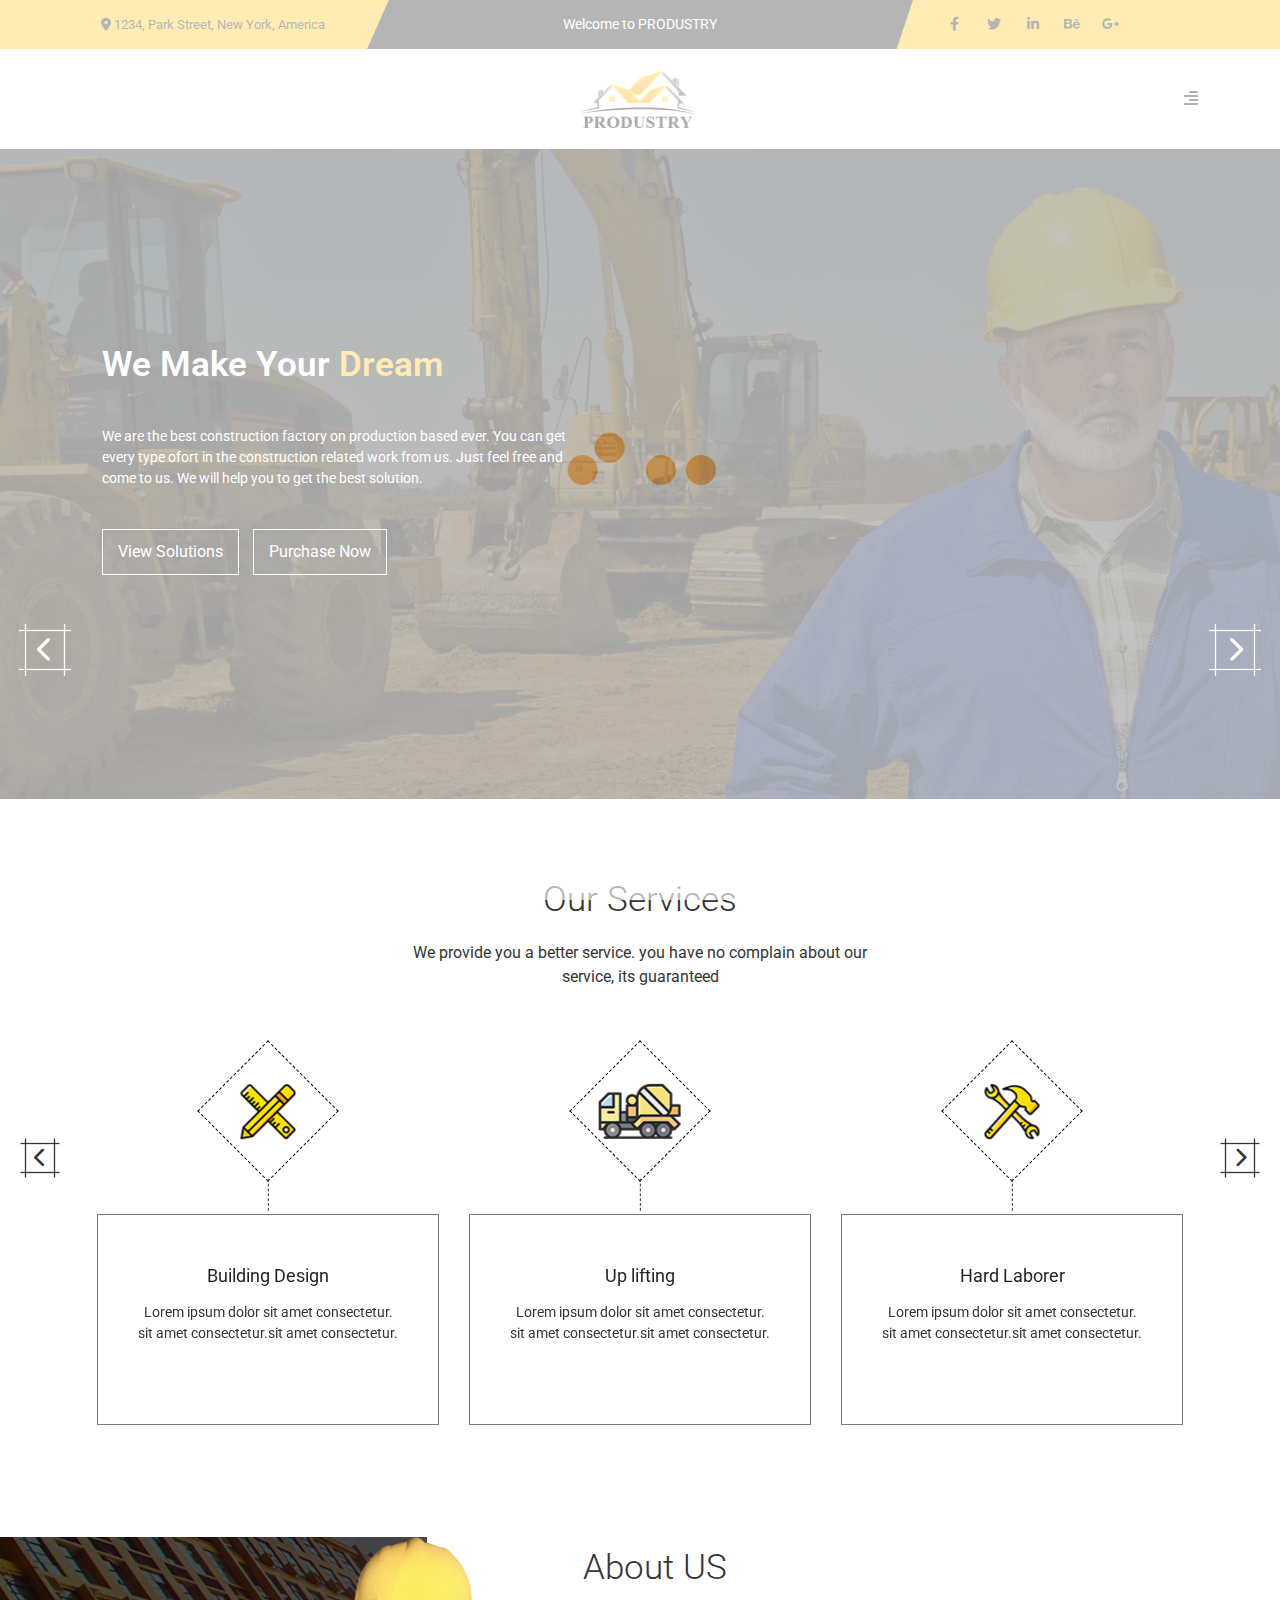
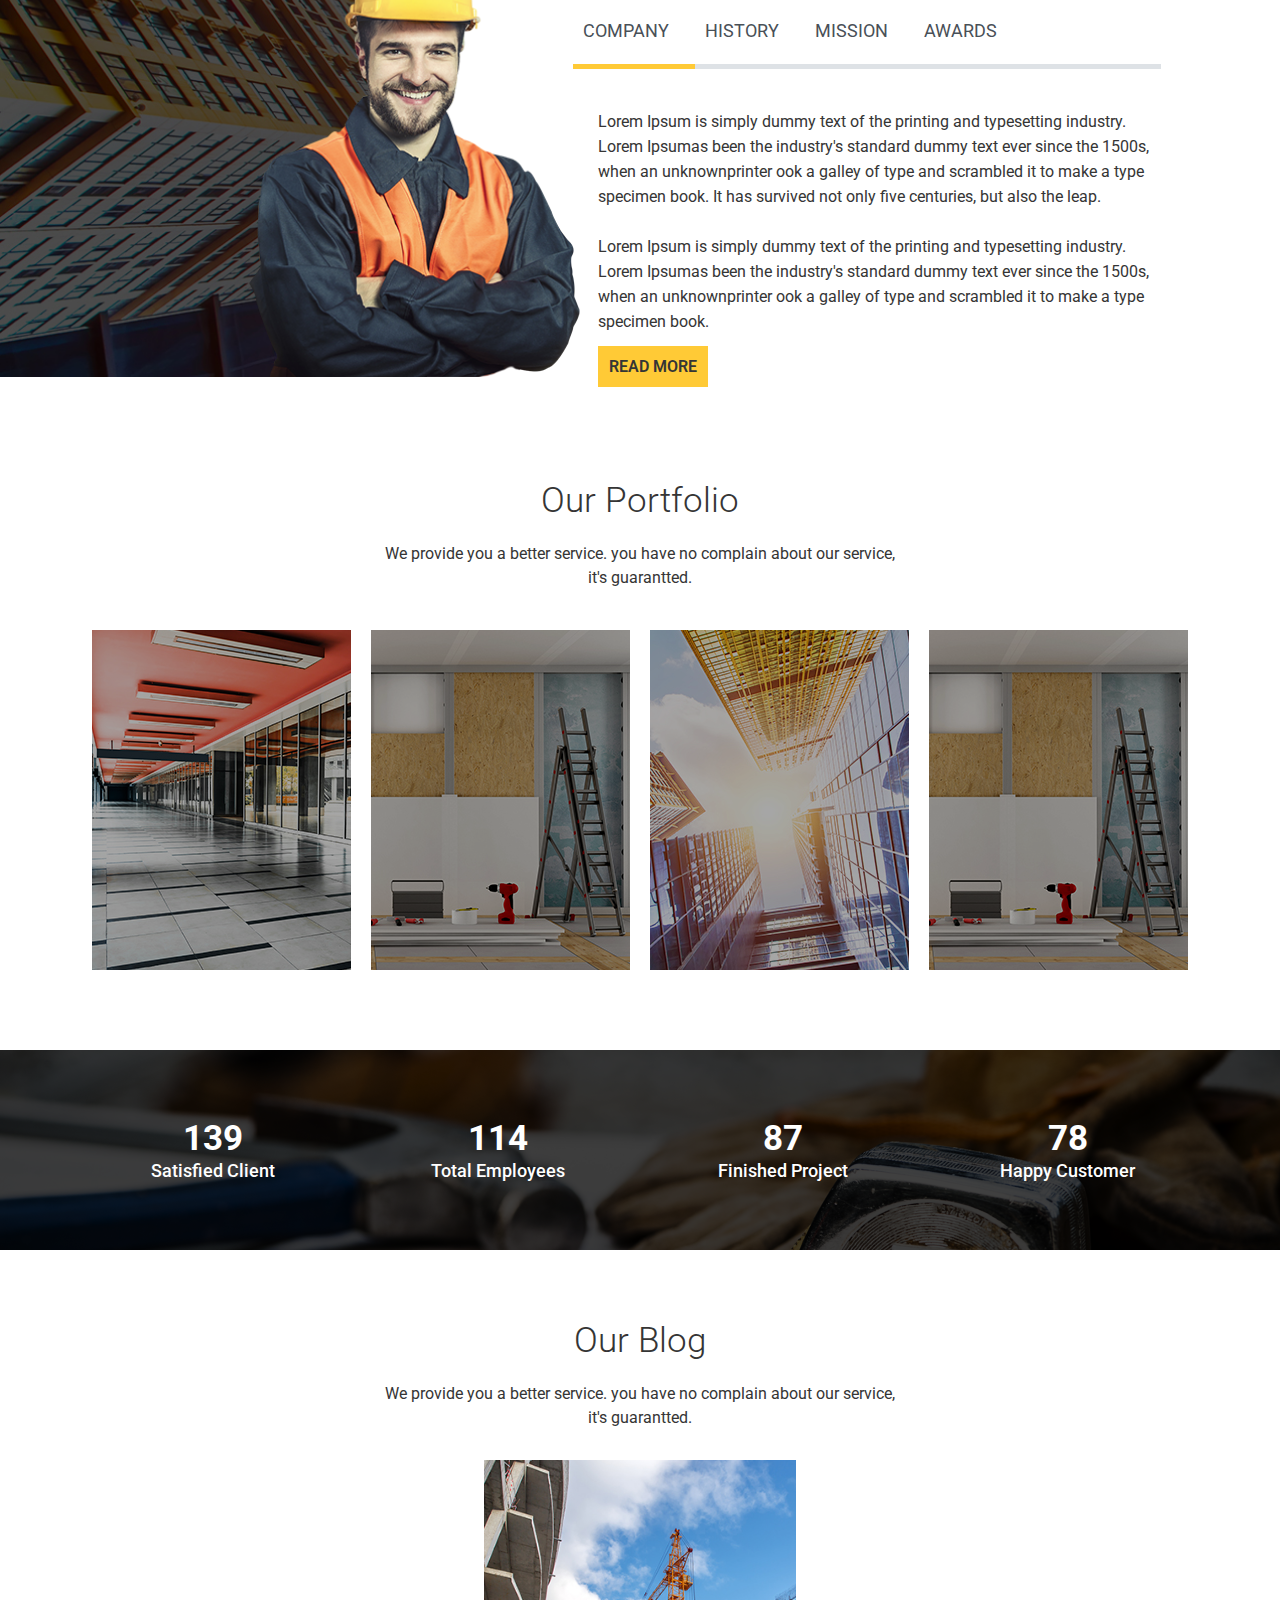
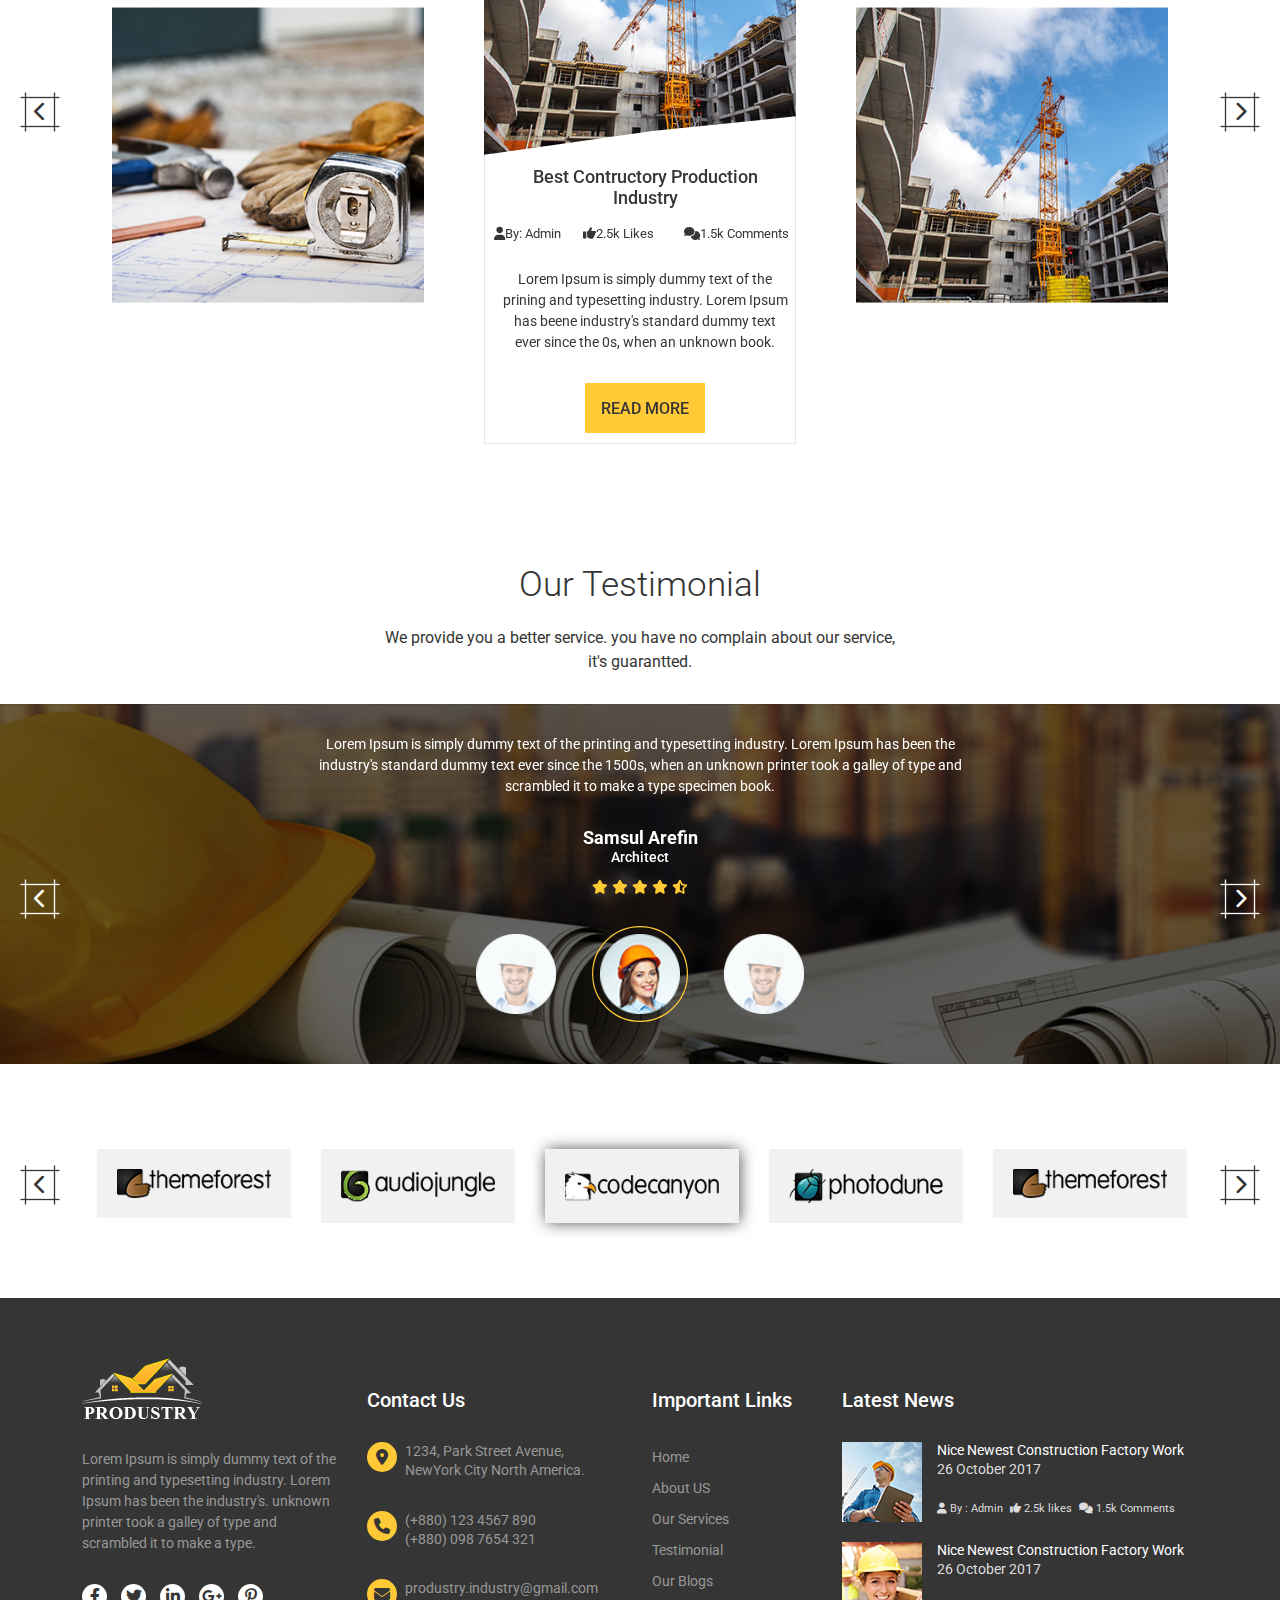
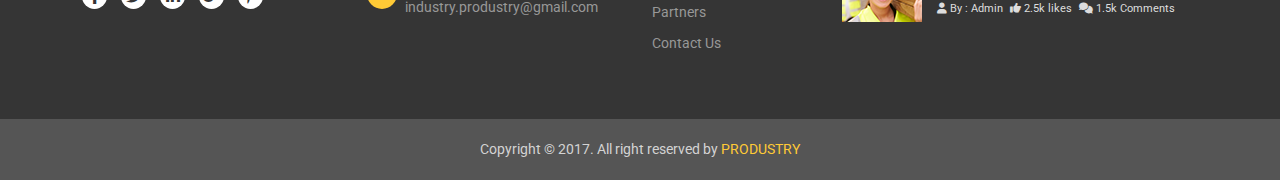
==== commit e5202a90: "ok" ====
--- a/index.html
+++ b/index.html
@@ -82,7 +82,7 @@
               <a class="nav-link active" aria-current="page" href="#">Our Blog</a>
             </li>
             <li class="nav-item">
-              <a class="nav-link active" aria-current="page" href="#">Contact Us</a>
+              <a class="nav-link active" aria-current="page" href="contact.html">Contact Us</a>
             </li>
           </ul>
               <span class="btn-toggler d-lg-block d-none"><i class="fa-solid fa-align-right"></i></span>
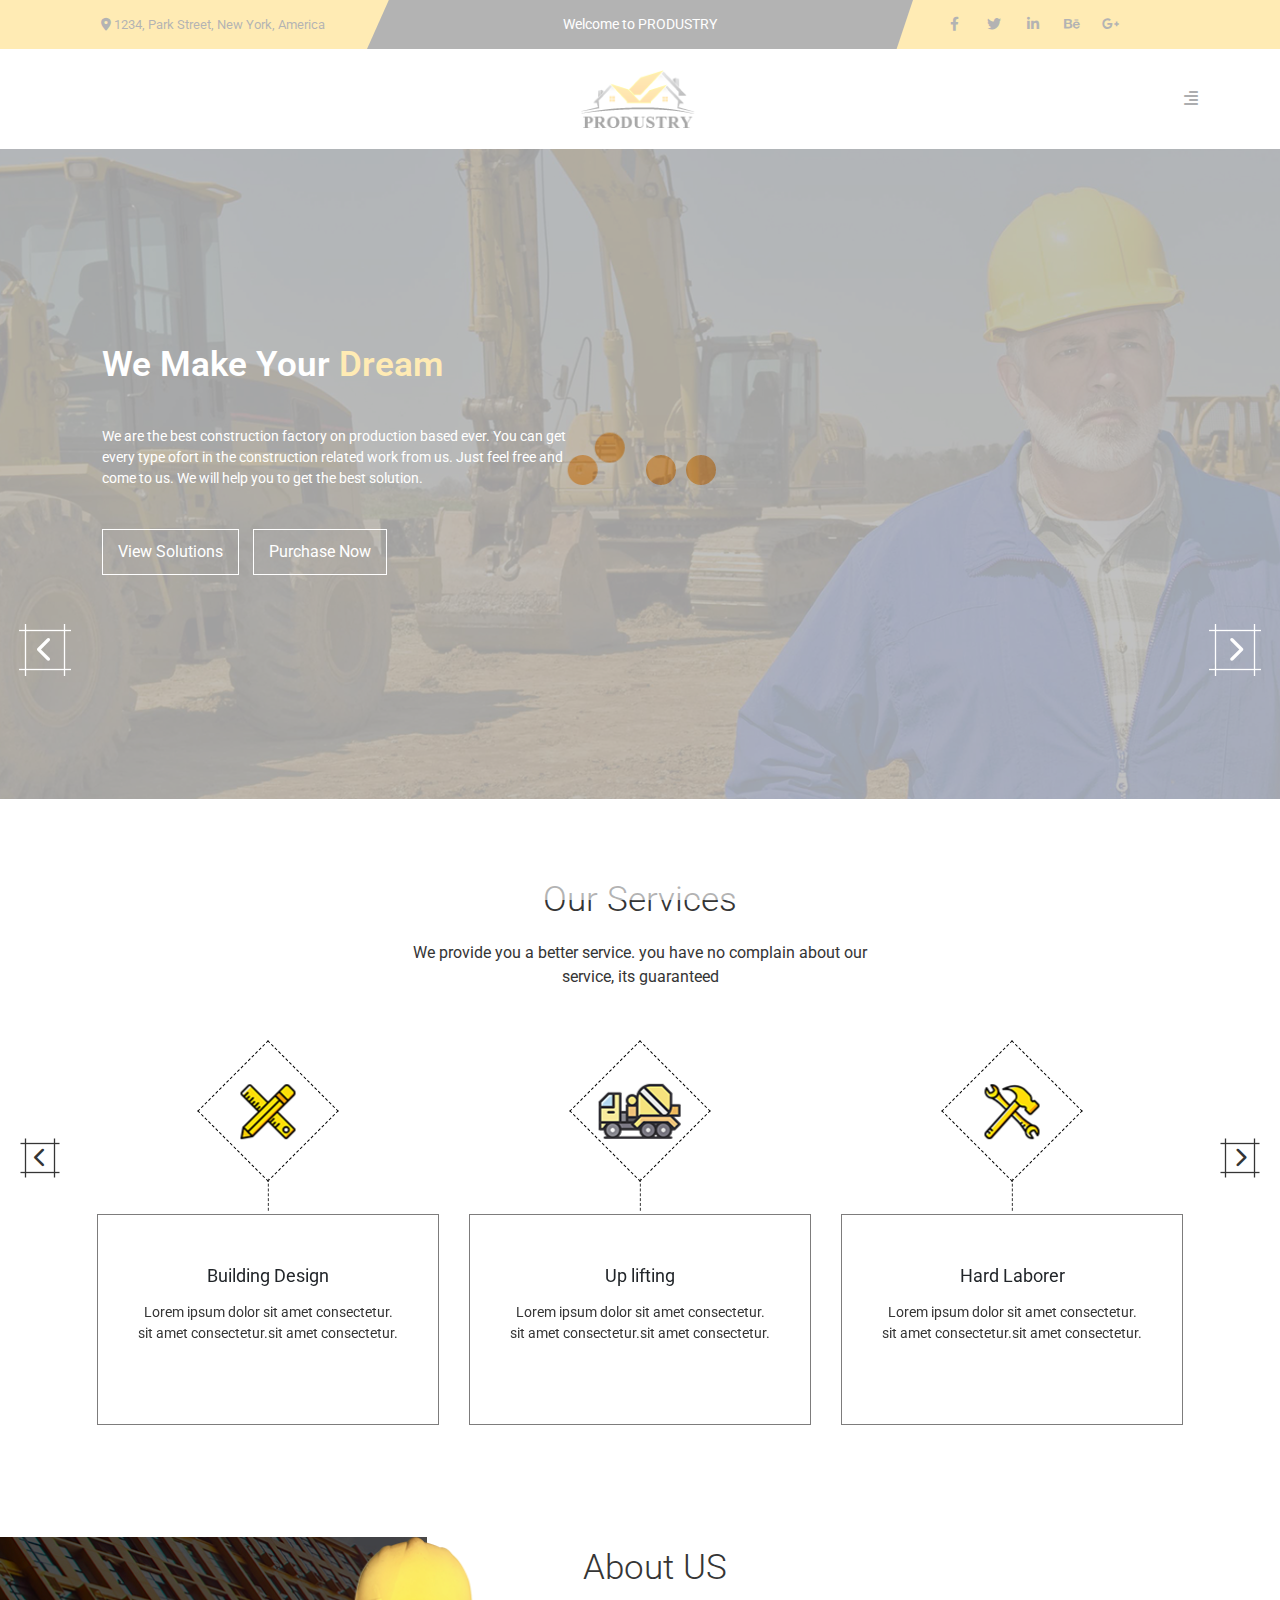
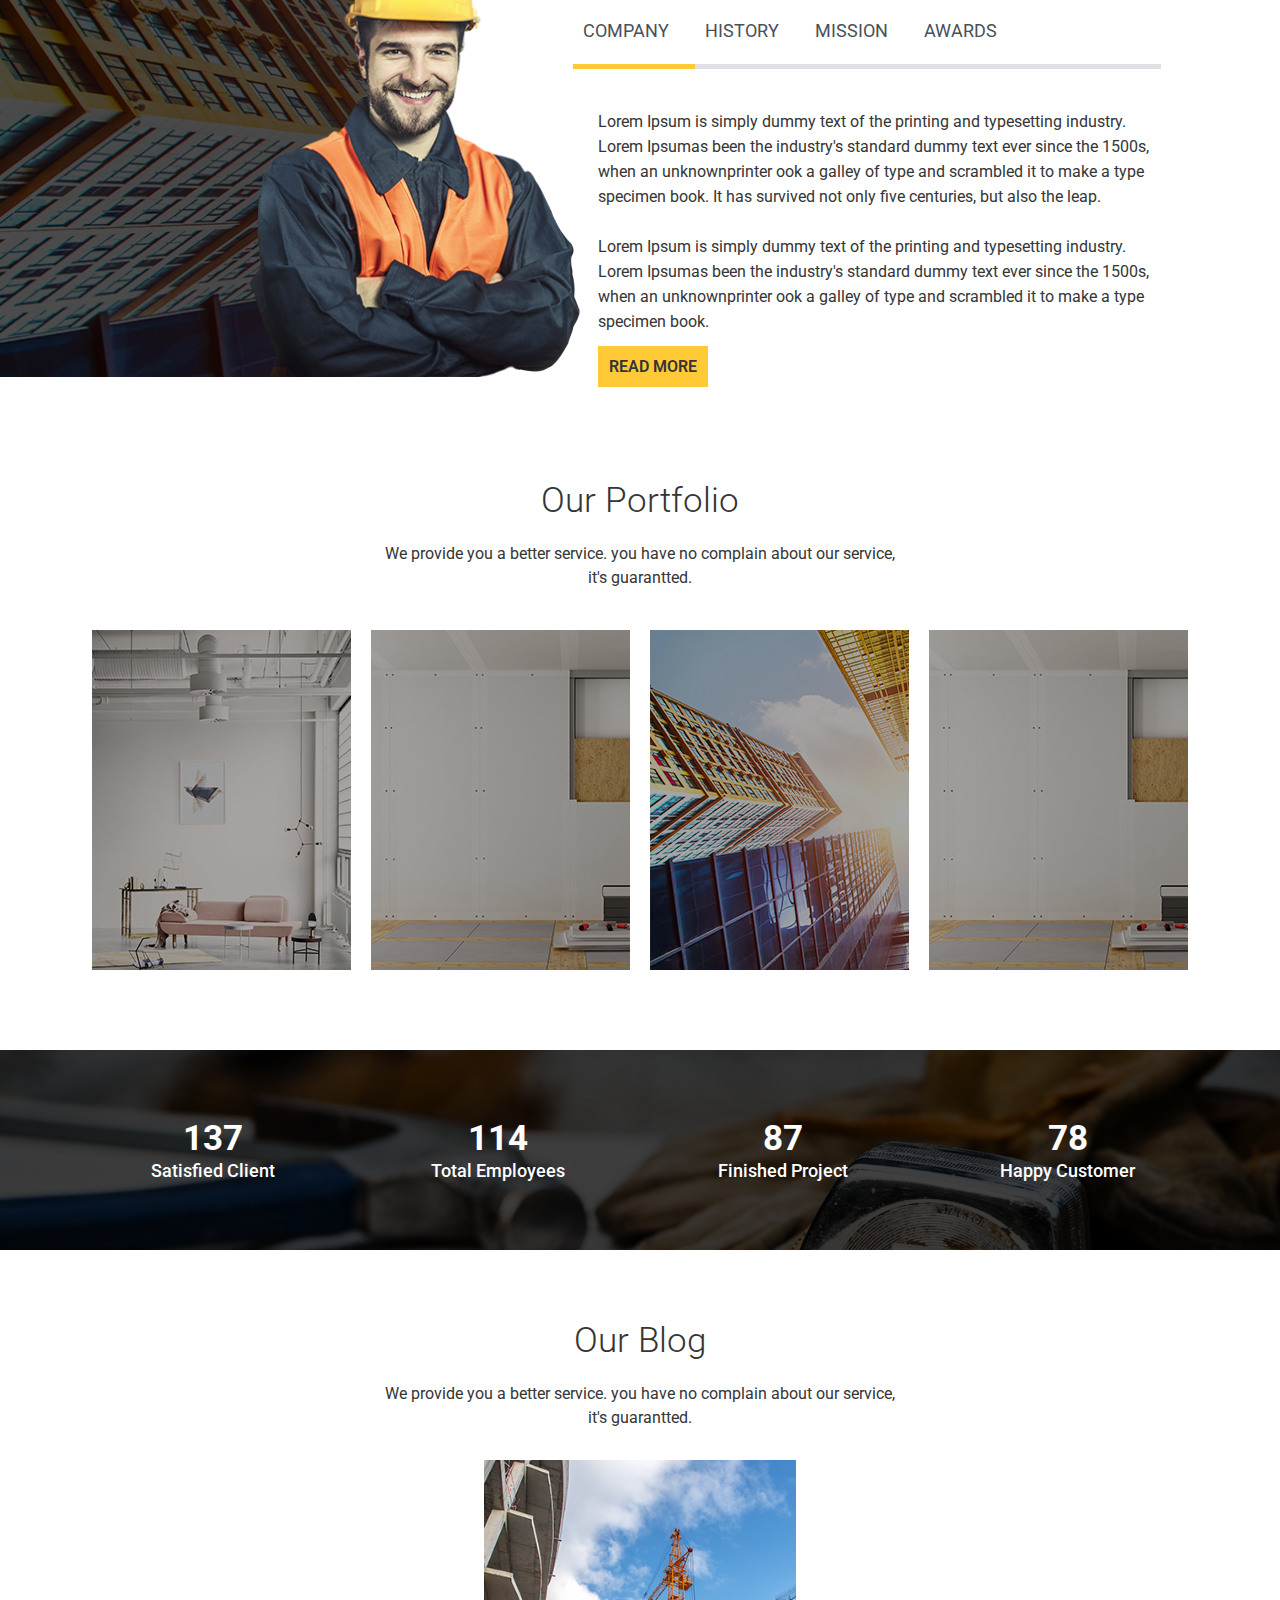
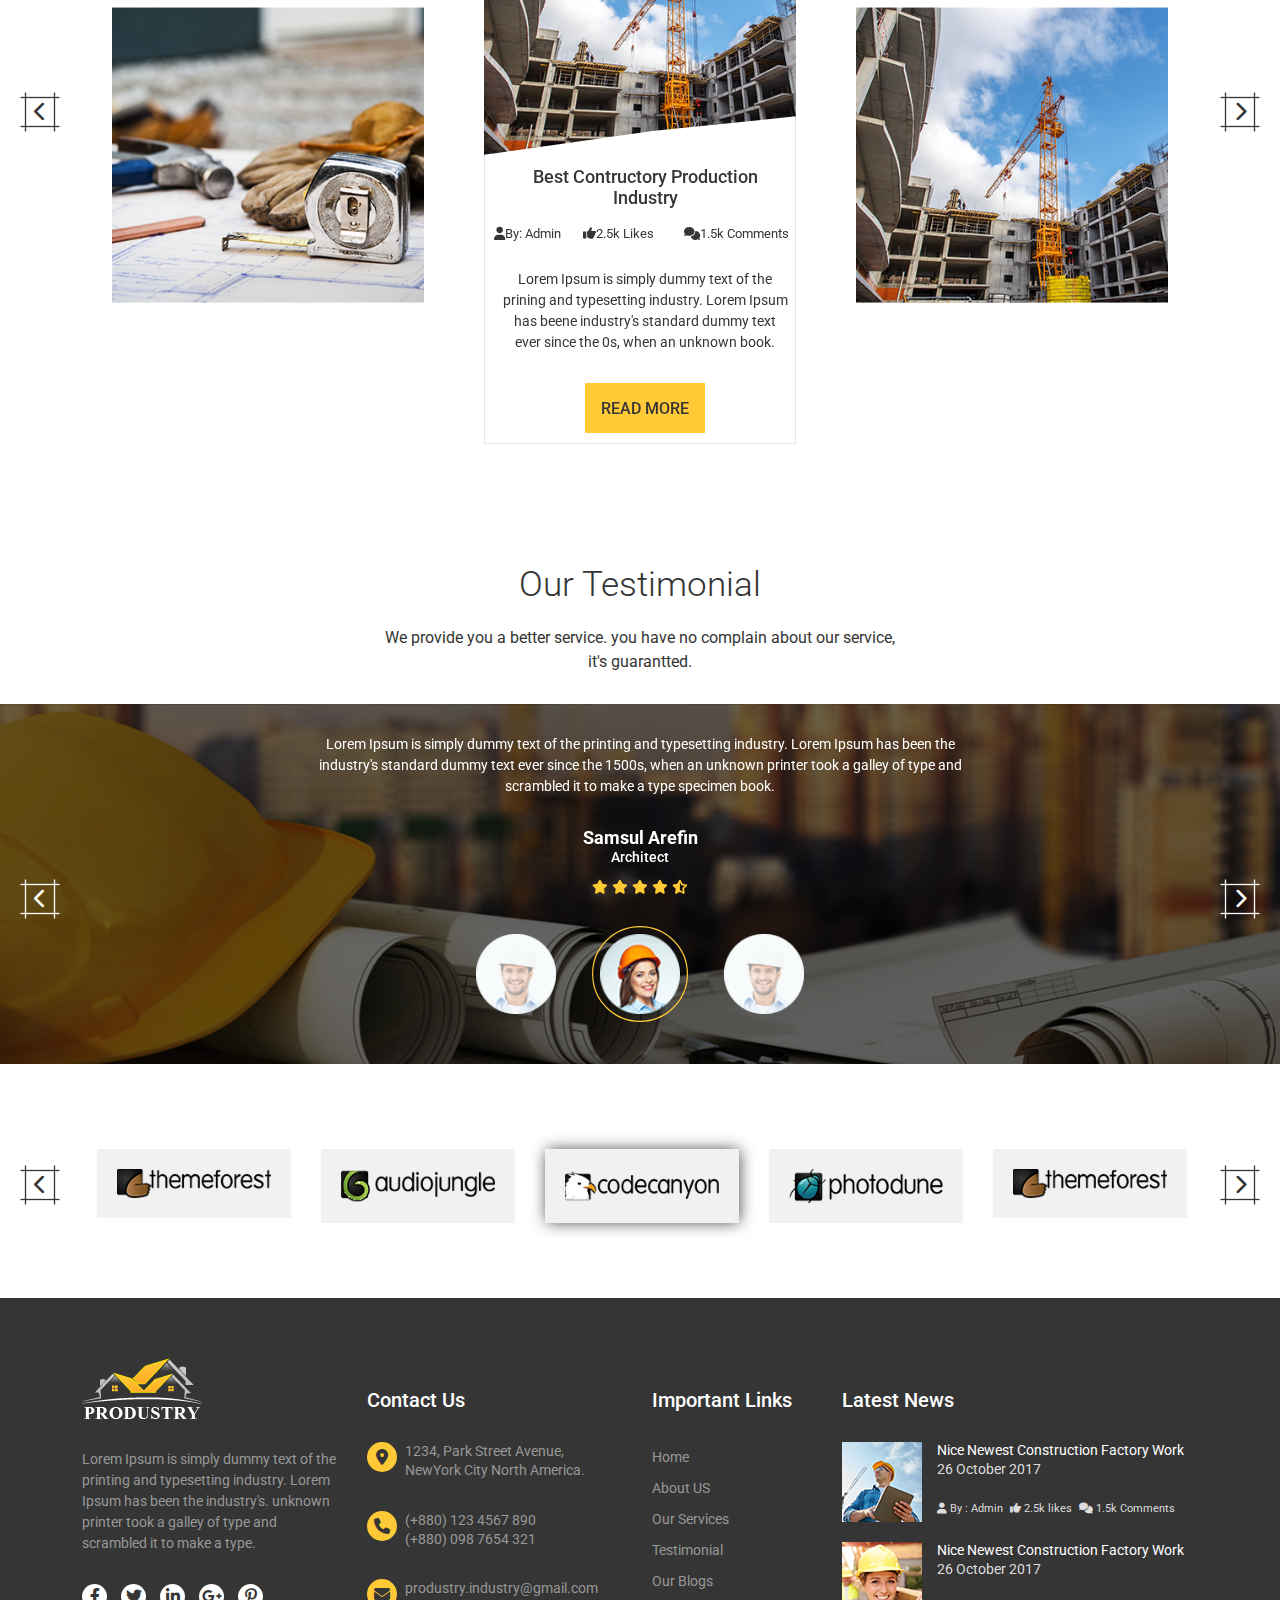
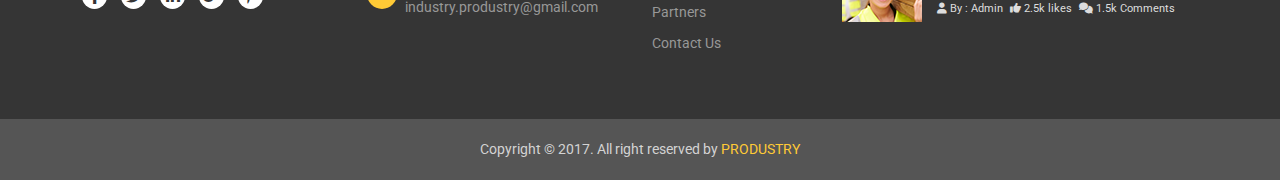
==== commit c6b46cc8: "ok" ====
--- a/index.html
+++ b/index.html
@@ -79,7 +79,7 @@
               <a class="nav-link active" aria-current="page" href="portfolio.html">Portfolio</a>
             </li>
             <li class="nav-item">
-              <a class="nav-link active" aria-current="page" href="#">Our Blog</a>
+              <a class="nav-link active" aria-current="page" href="bloglist.html">Our Blog</a>
             </li>
             <li class="nav-item">
               <a class="nav-link active" aria-current="page" href="contact.html">Contact Us</a>
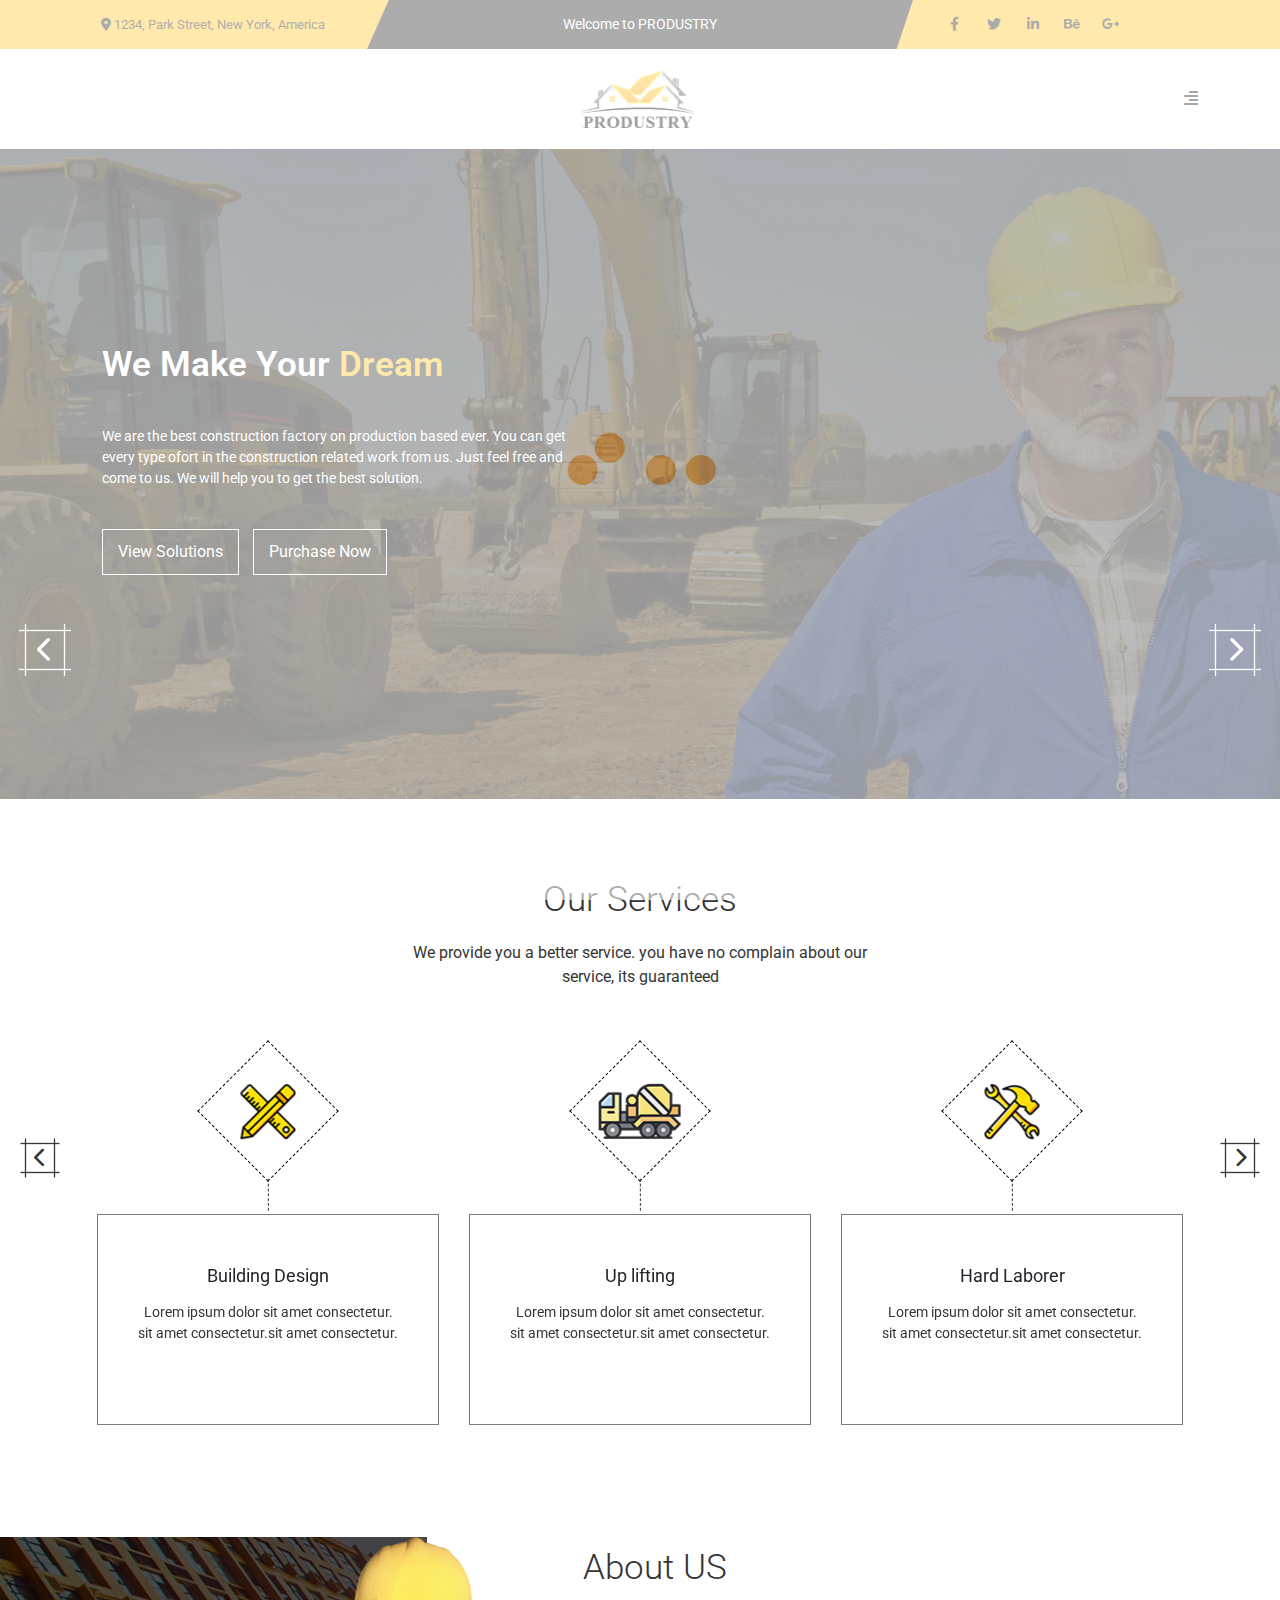
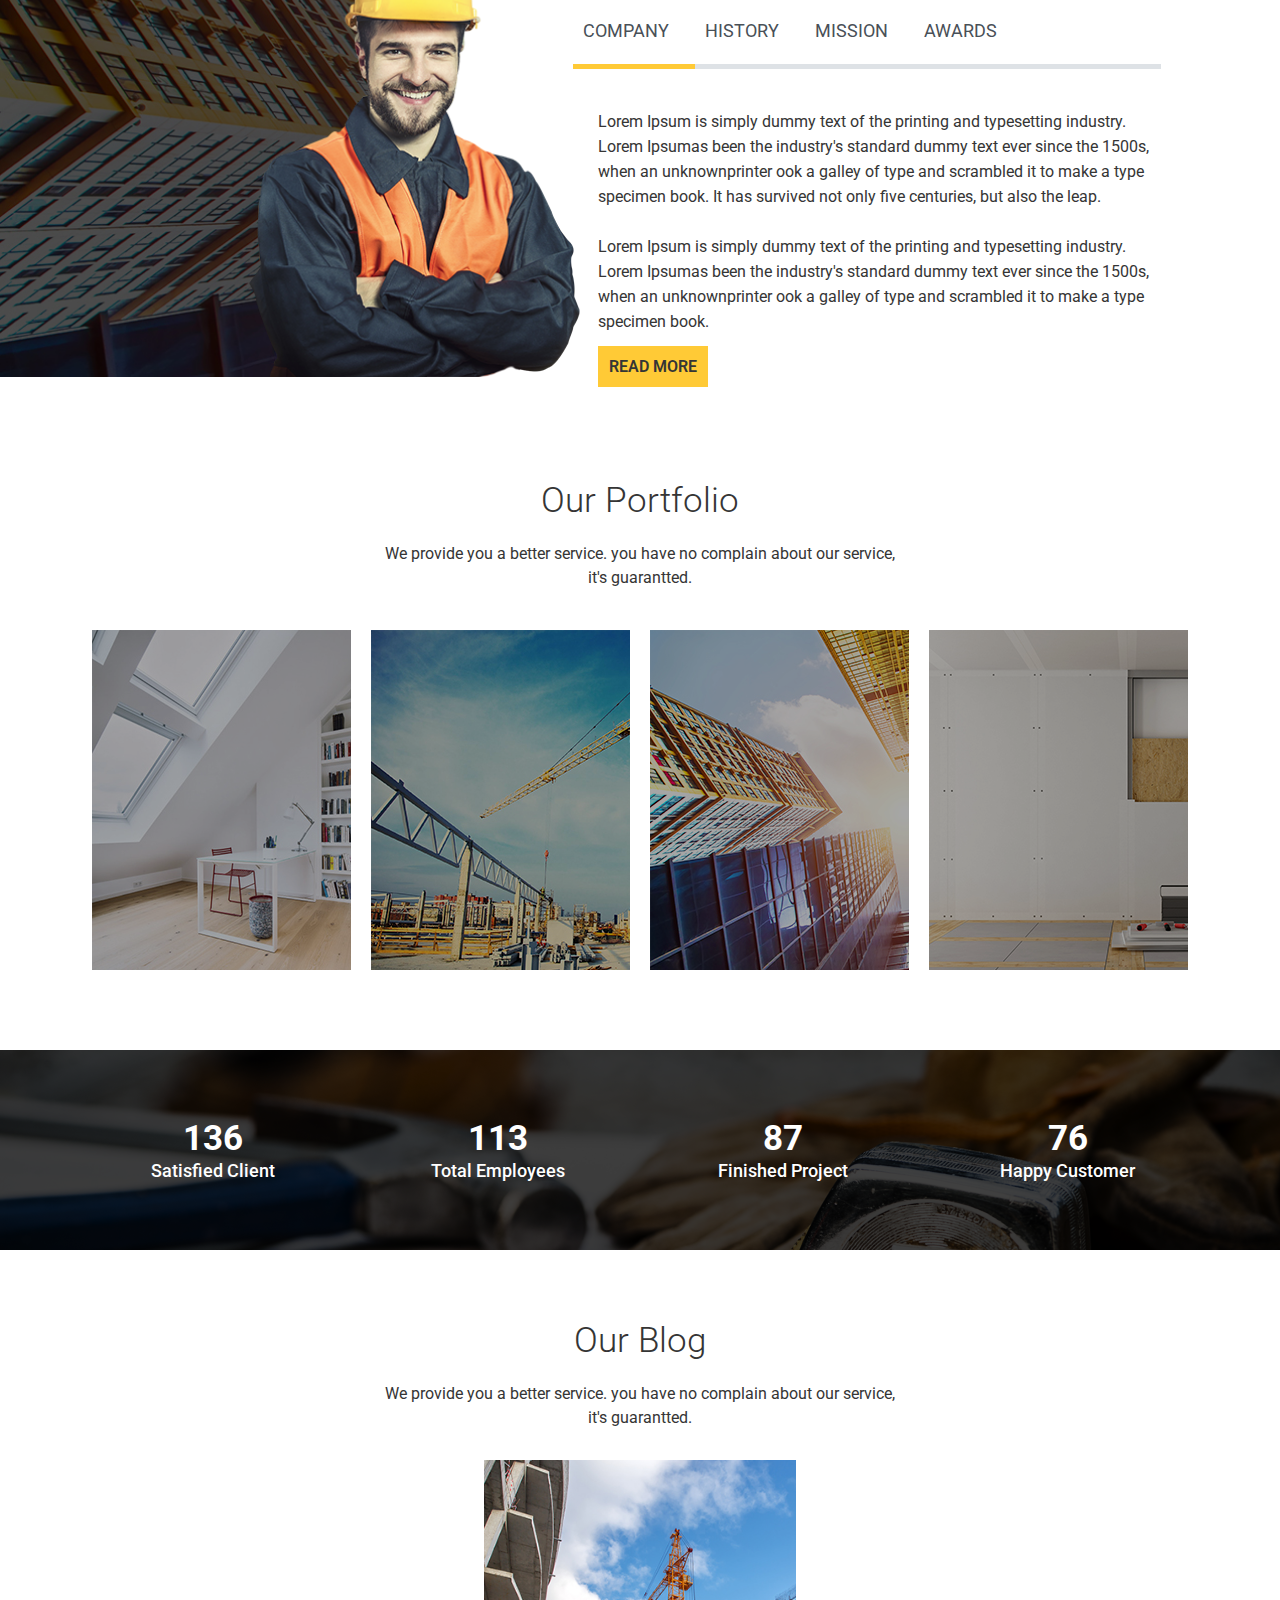
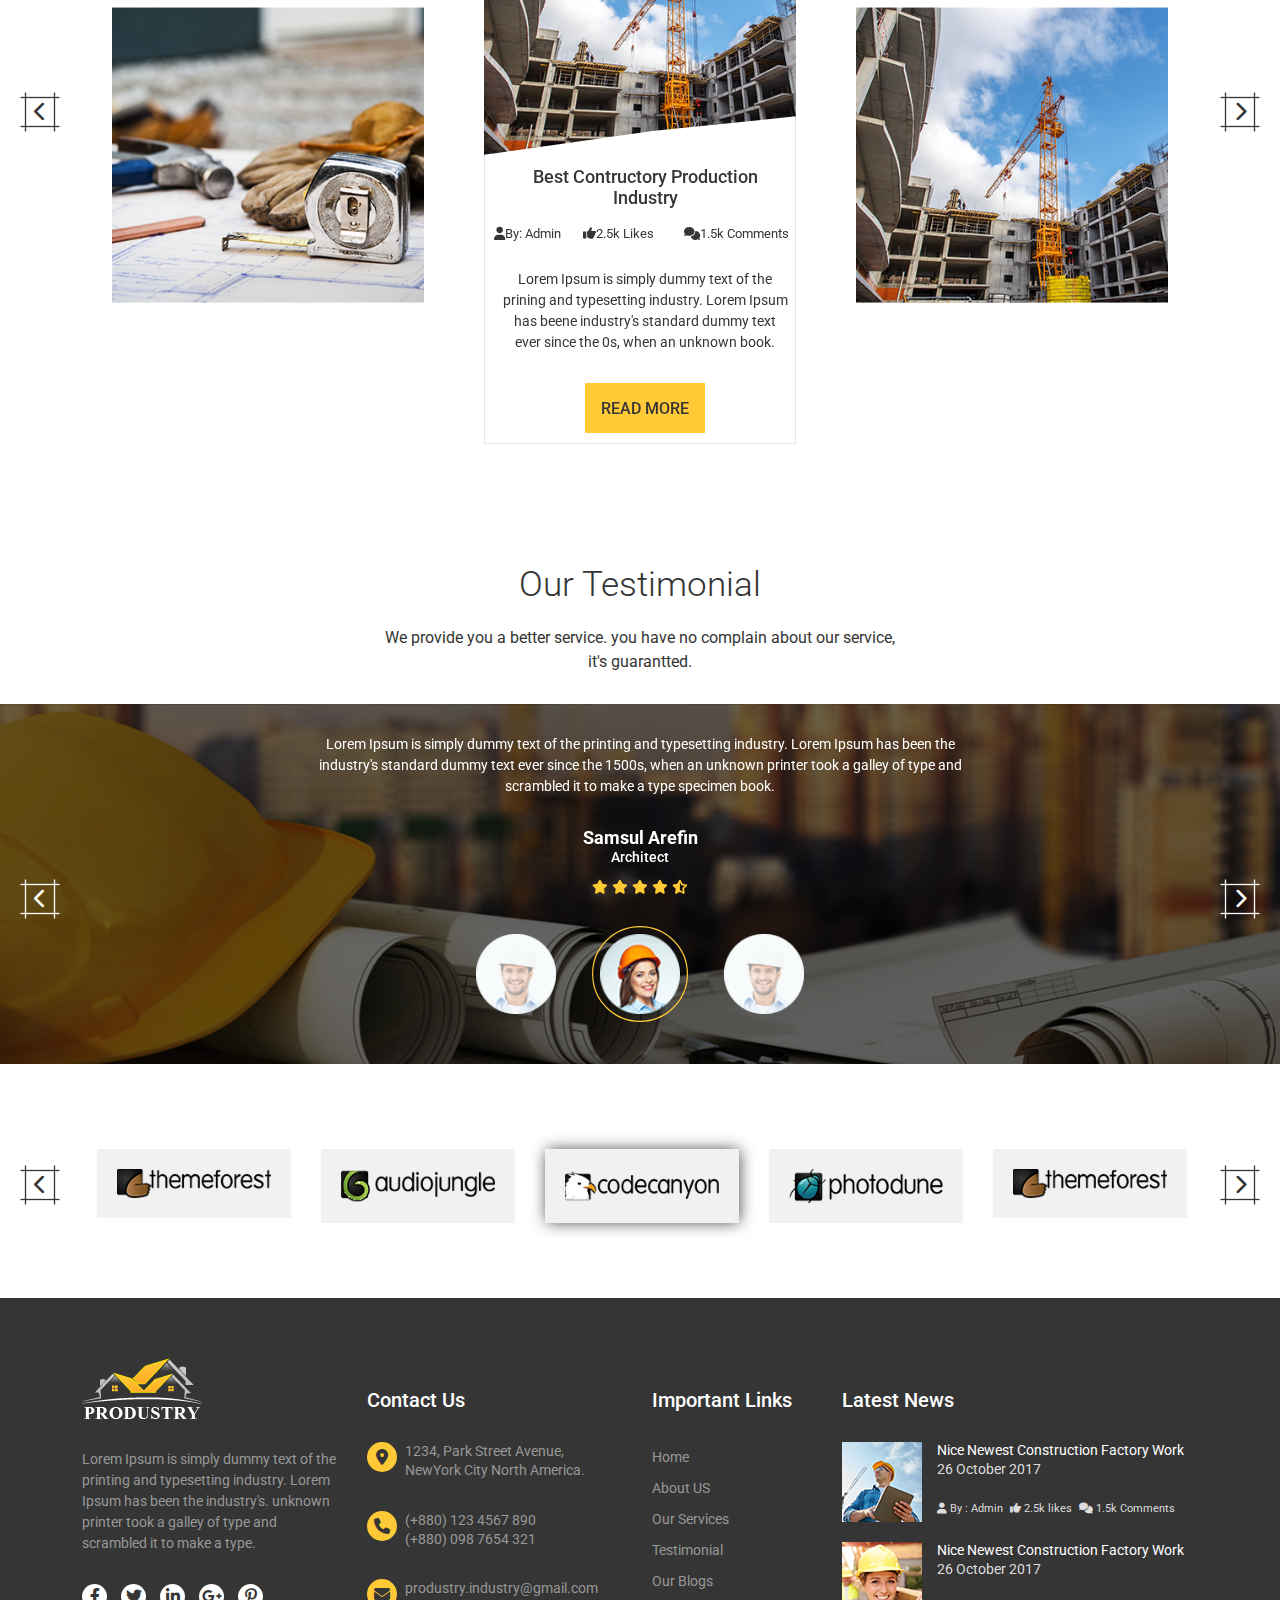
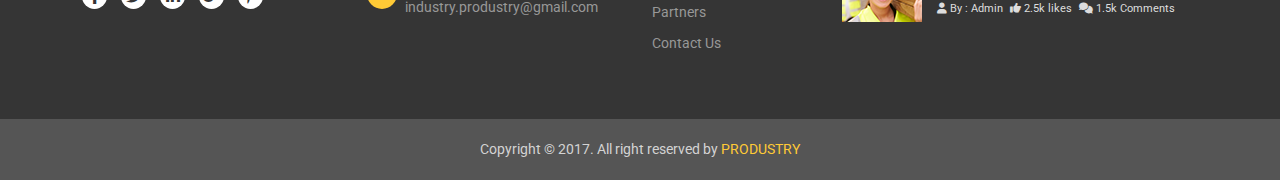
==== commit bf56a8cc: "end" ====
--- a/index.html
+++ b/index.html
@@ -303,7 +303,25 @@
         <div class="Portfolio-slider ">
           <div class="portfolio-img col-md-3 col-sm-6">
             <div class="portfolio-img-item">
-                 <a><img src="./image/portfolio1.jpg" alt=""></a>
+                 <a><img src="./image/portfolio8.jpg" alt=""></a>
+              <div class="port-img-content">
+                 <h4>Architectural</h4>
+                 <p>Building/Architict</p>
+              </div>
+            </div>
+          </div>
+          <div class="portfolio-img col-md-3 col-sm-6">
+            <div class="portfolio-img-item">
+                 <a><img src="./image/portfolio7.jpg" alt=""></a>
+              <div class="port-img-content">
+                 <h4>Architectural</h4>
+                 <p>Building/Architict</p>
+              </div>
+            </div>
+          </div>
+          <div class="portfolio-img col-md-3 col-sm-6">
+            <div class="portfolio-img-item">
+                 <a><img src="./image/portfolio3.jpg" alt=""></a>
               <div class="port-img-content">
                  <h4>Architectural</h4>
                  <p>Building/Architict</p>
@@ -321,24 +339,6 @@
           </div>
           <div class="portfolio-img col-md-3 col-sm-6">
             <div class="portfolio-img-item">
-                 <a><img src="./image/portfolio3.jpg" alt=""></a>
-              <div class="port-img-content">
-                 <h4>Architectural</h4>
-                 <p>Building/Architict</p>
-              </div>
-            </div>
-          </div>
-          <div class="portfolio-img col-md-3 col-sm-6">
-            <div class="portfolio-img-item">
-                 <a><img src="./image/portfolio4.jpg" alt=""></a>
-              <div class="port-img-content">
-                 <h4>Architectural</h4>
-                 <p>Building/Architict</p>
-              </div>
-            </div>
-          </div>
-          <div class="portfolio-img col-md-3 col-sm-6">
-            <div class="portfolio-img-item">
                  <a><img src="./image/portfolio1.jpg" alt=""></a>
               <div class="port-img-content">
                  <h4>Architectural</h4>
@@ -348,7 +348,7 @@
           </div>
           <div class="portfolio-img col-lg-3 col-sm-6">
             <div class="portfolio-img-item">
-                 <a><img src="./image/portfolio4.jpg" alt=""></a>
+                 <a><img src="./image/portfolio7.jpg" alt=""></a>
               <div class="port-img-content">
                  <h4>Architectural</h4>
                  <p>Building/Architict</p>
@@ -357,7 +357,7 @@
           </div>
           <div class="portfolio-img col-md-3 col-sm-6">
             <div class="portfolio-img-item">
-                 <a><img src="./image/portfolio3.jpg" alt=""></a>
+                 <a><img src="./image/portfolio8.jpg" alt=""></a>
               <div class="port-img-content">
                  <h4>Architectural</h4>
                  <p>Building/Architict</p>
--- a/css/responsive.css
+++ b/css/responsive.css
@@ -4,9 +4,9 @@
         padding: 10px 0;
         font-size: 12px;
     }
-    .welcome{
-        clip-path: none;
-        padding: 5px ;
+    .welcome p{
+        clip-path: polygon(0 0, 100% 0%, 100% 100%, 0 100%);
+        padding: 10px ;
         font-size: 12px;
     }
     .header-icon{
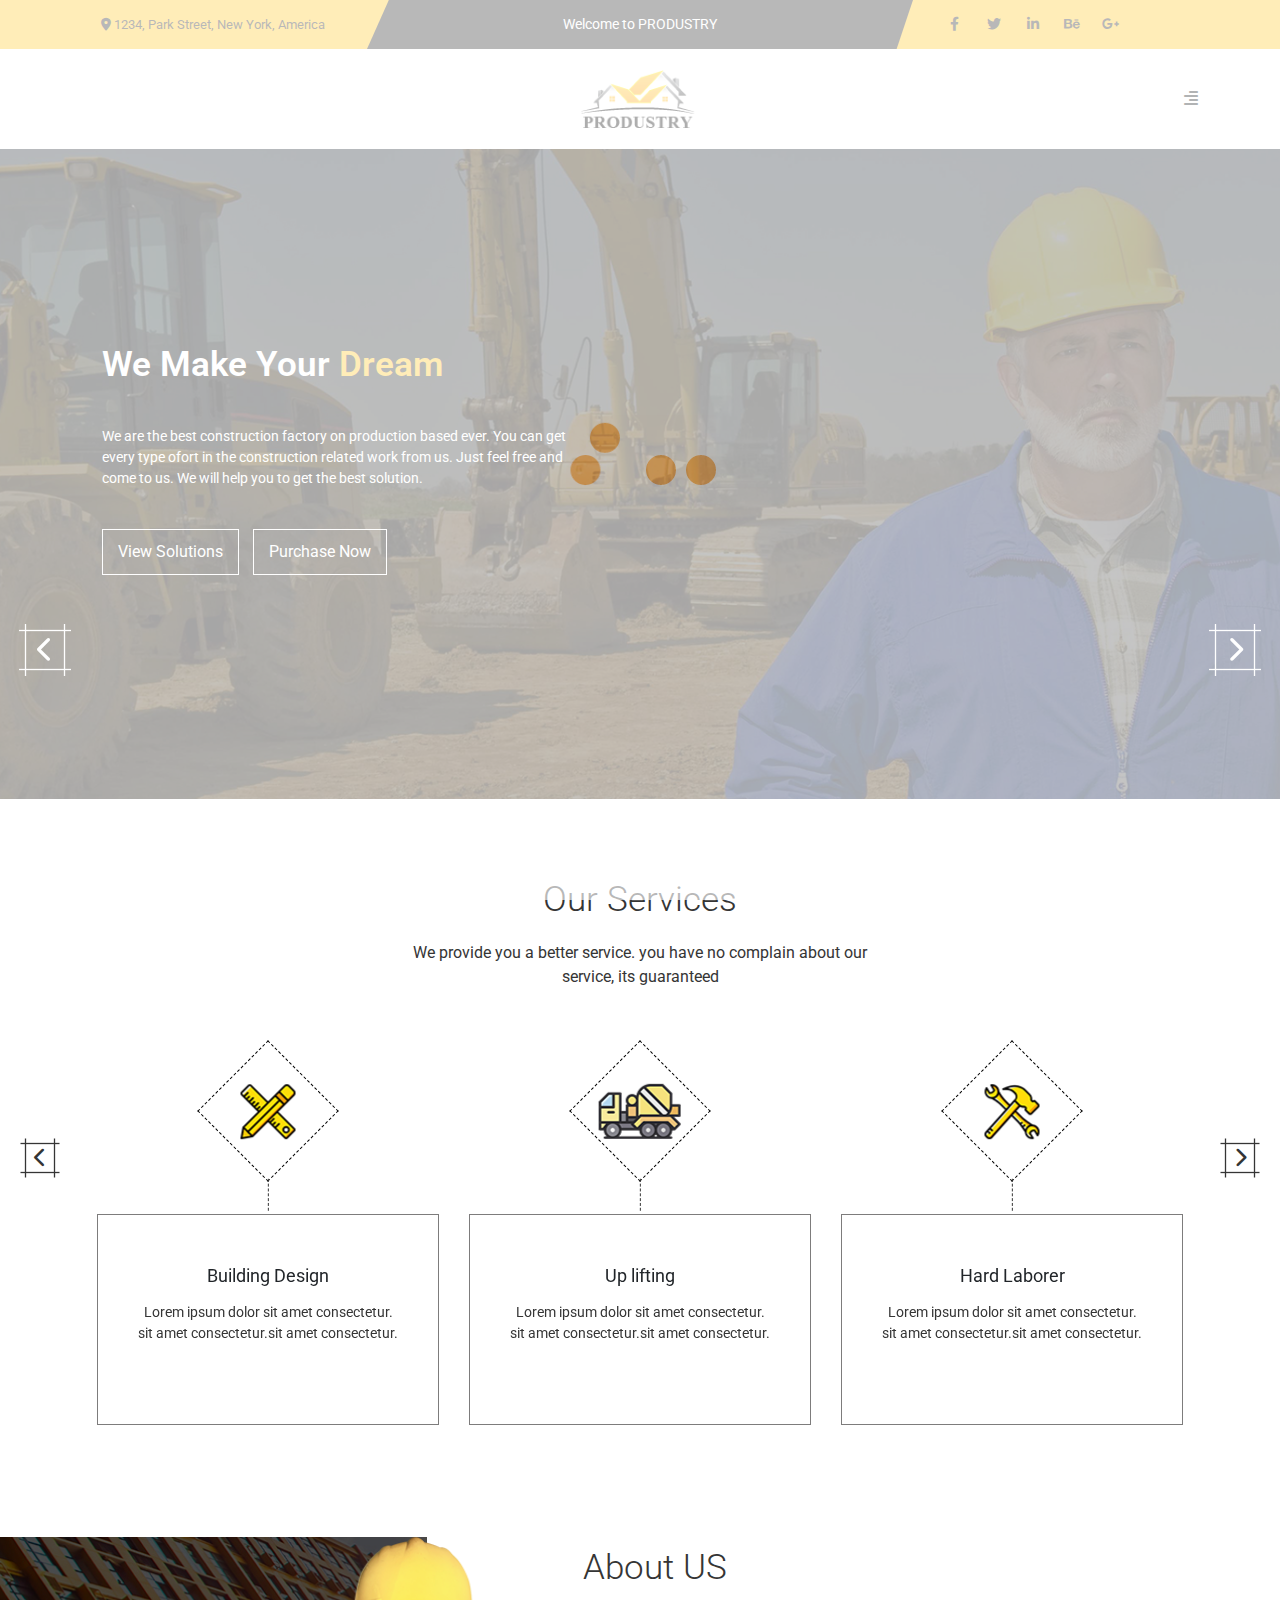
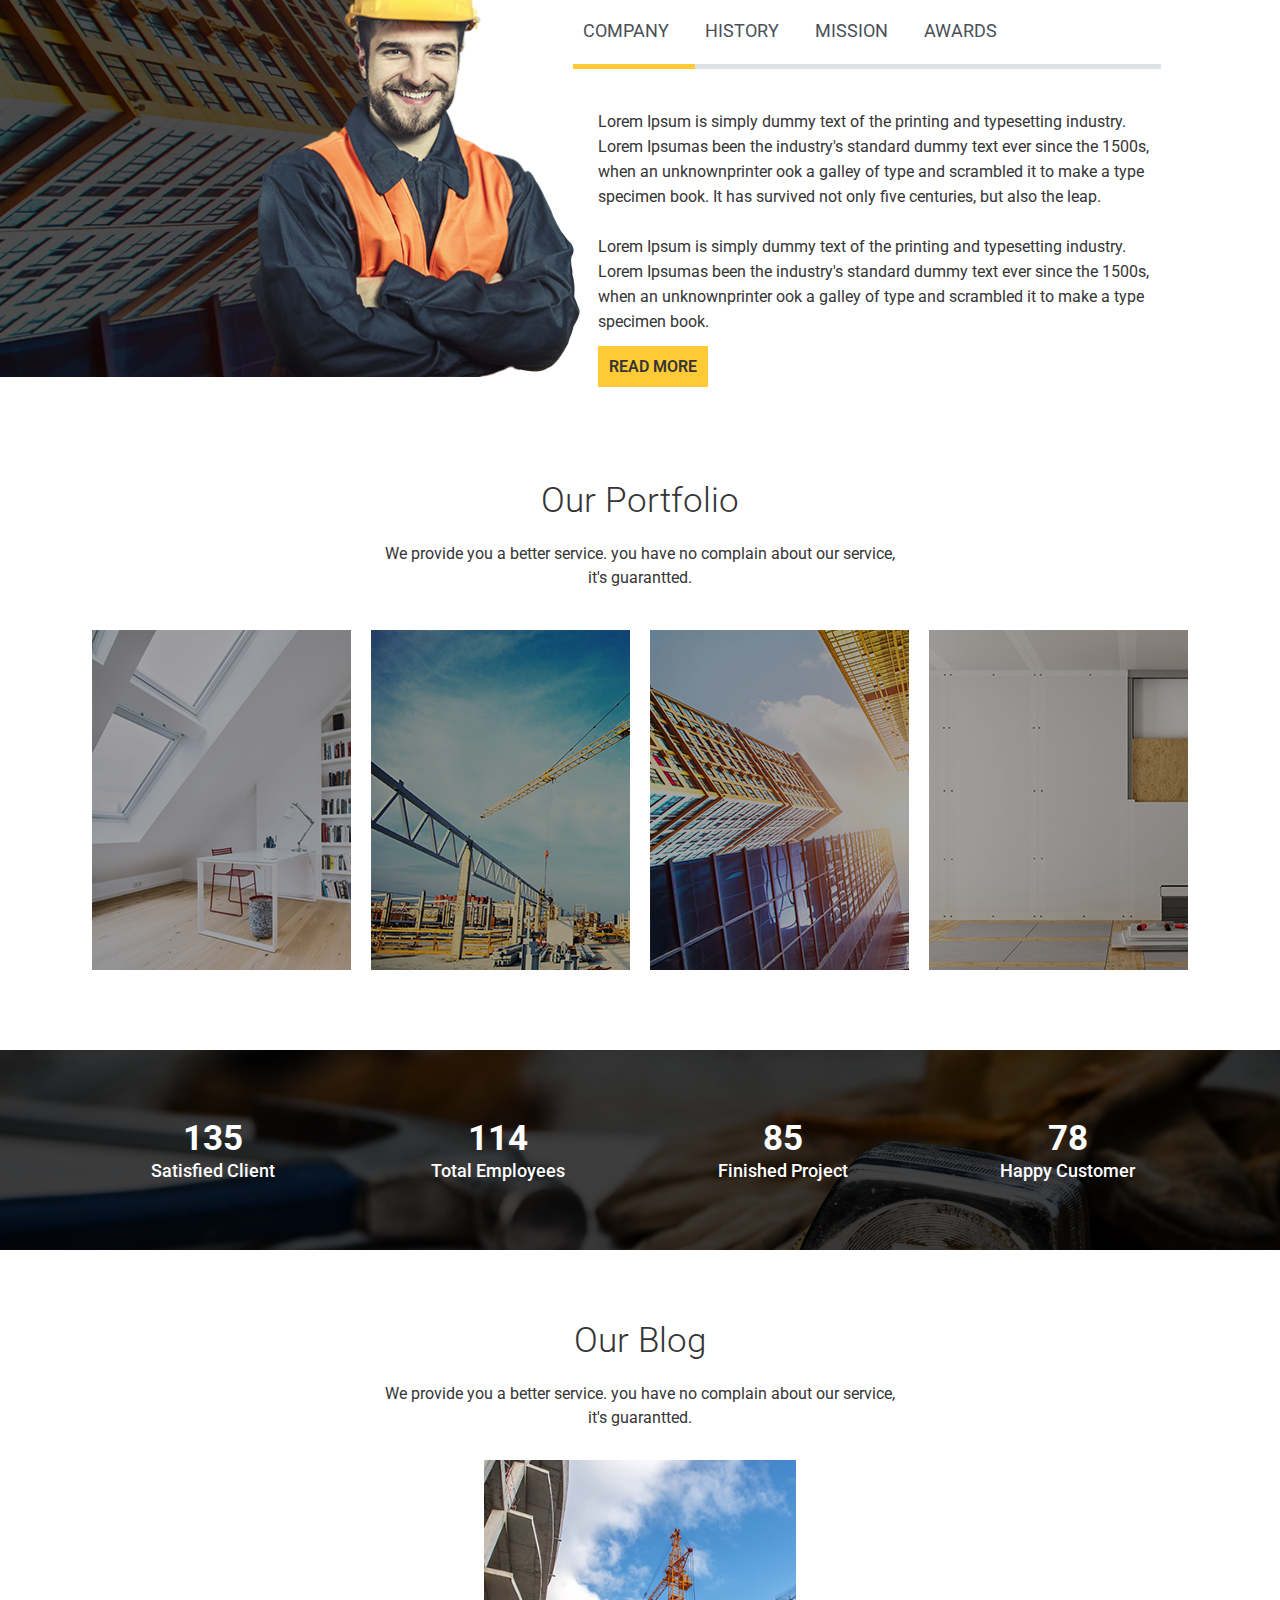
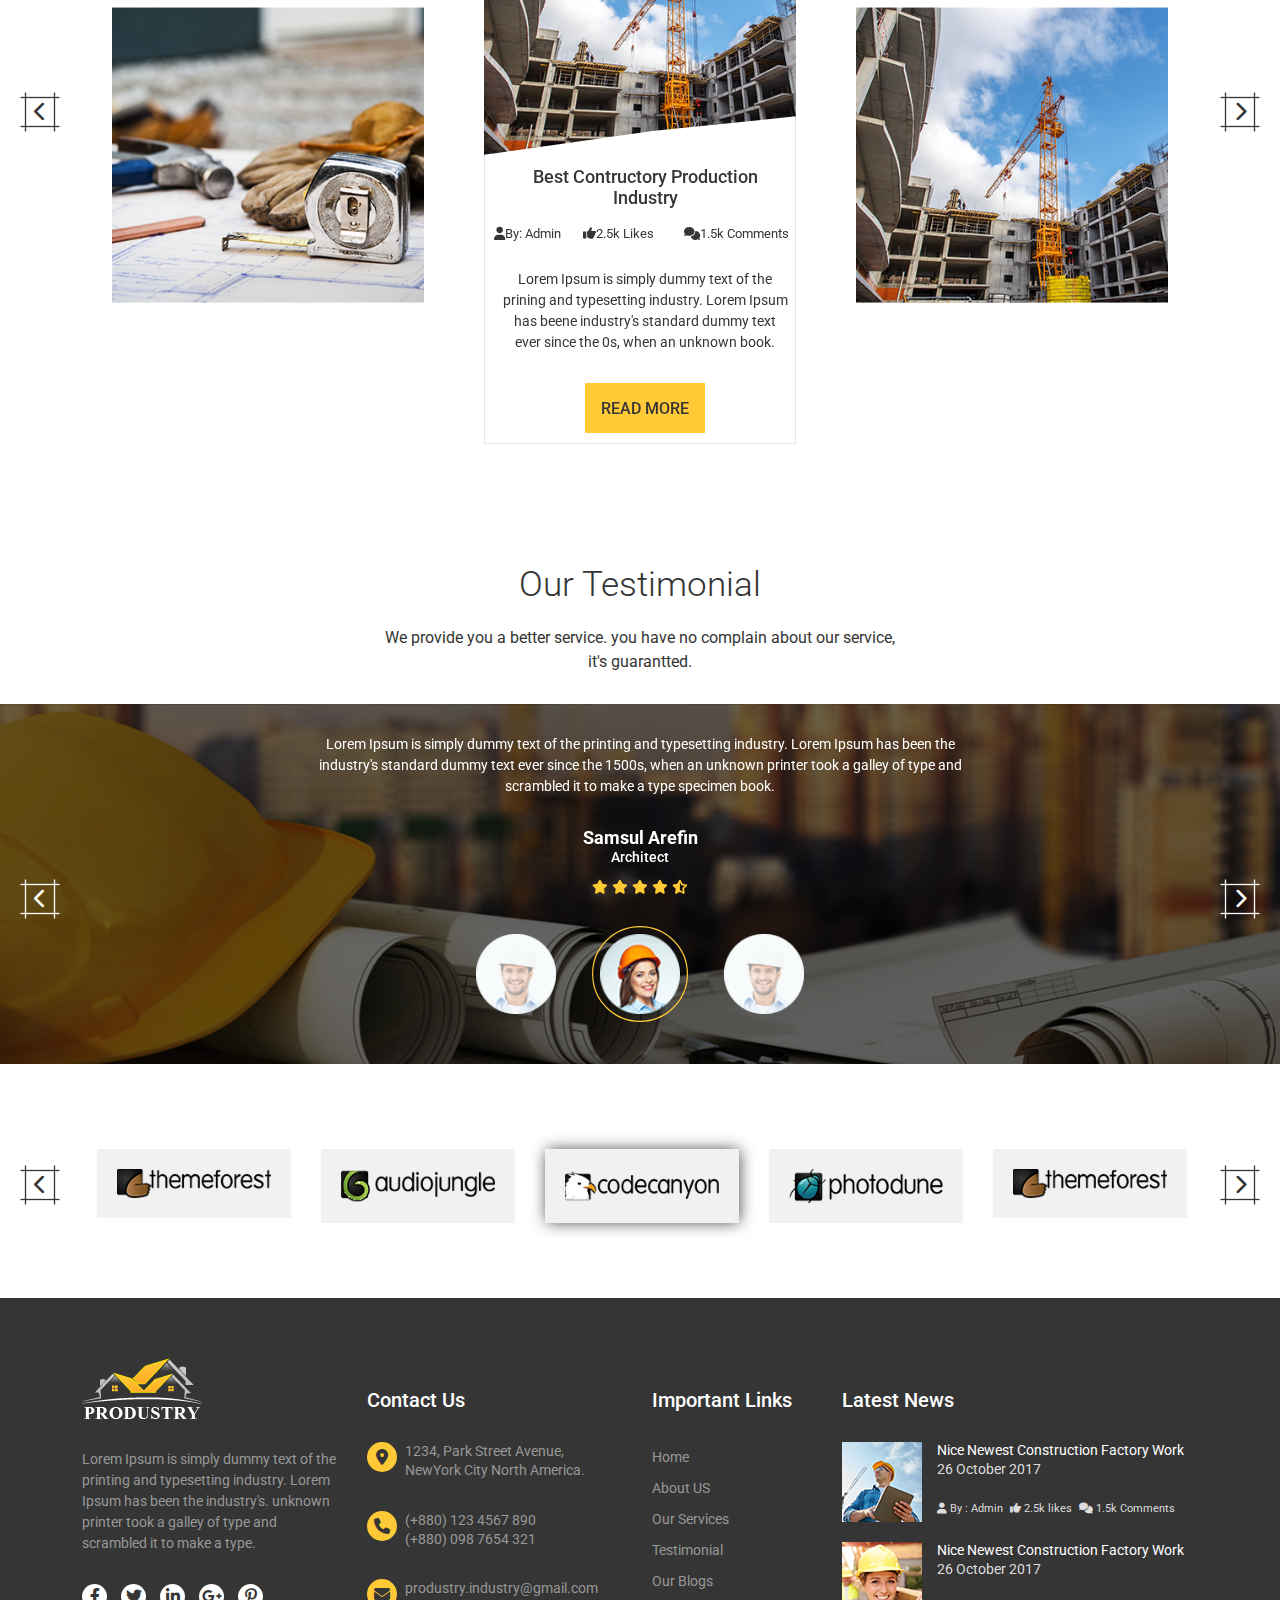
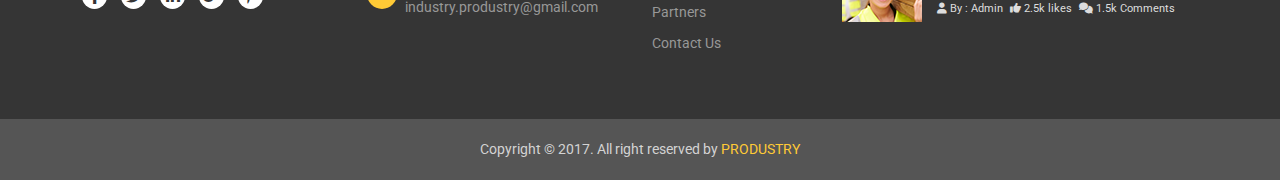
==== commit b96902ce: "ok" ====
--- a/index.html
+++ b/index.html
@@ -101,7 +101,7 @@
           <span><i class="fa-solid fa-chevron-left"></i></span>
         </div>
       </div>
-      <div class="banner-slider">
+      <div class="banner-slider d-none d-sm-block">
         <div class="slide-banner" style="background-image: url(./image/banner.jpg);">
           <div class="container">
             <div class="banner-item col-lg-5 d-none d-sm-block">
--- a/css/style.css
+++ b/css/style.css
@@ -219,6 +219,14 @@
     } 
     
   }
+  .navbar-toggler {
+    padding: 10px 10px 5px 10px;
+}
+.navbar-toggler:focus {
+  text-decoration: none;
+  outline: 0;
+  box-shadow: 0 0 0 .05rem;
+}
   /*NAV ends here*/
   /*BANNAR starts here*/
   .slide-banner{
--- a/css/responsive.css
+++ b/css/responsive.css
@@ -92,6 +92,36 @@
     }
 }
 /*ABOUT US ends here*/
+
+/*nav bar starts here*/
+@media (min-width:332px) and (max-width:991px){
+    #mycusnav ul{
+        text-align: center;
+    }
+    #mycusnav ul li{
+        display: inline-block;
+    }
+    #mycusnav ul li a{
+        display: inline-block;
+      }
+    #mycusnav ul li a::after {
+        width: 20%;
+        left: 40%;
+    }
+    #mycusnav ul li a::before {
+        width: 20%;
+        left: 40%;
+    }
+    #mycusnav ul li::after {
+        top: 0;
+        left: 40%;
+      }
+      #mycusnav ul li::before {
+          top: 0;
+          right: 40%;
+      }
+}
+/*nav bar starts here*/
 /*OUR PORTFOLIO starts here*/
 @media (min-width:992px) and (max-width:1200px){
     .img-item img{
@@ -138,13 +168,3 @@
     }
 }
 /*blogs ends here*/
-
-
-/*ABOUT US PAGE STARTS HERE*/
-/*OUR PORTFOLIO starts here*/
-
-
-/*OUR PORTFOLIO ends here*/
-
-
-/*ABOUT US PAGE ENDS HERE*/
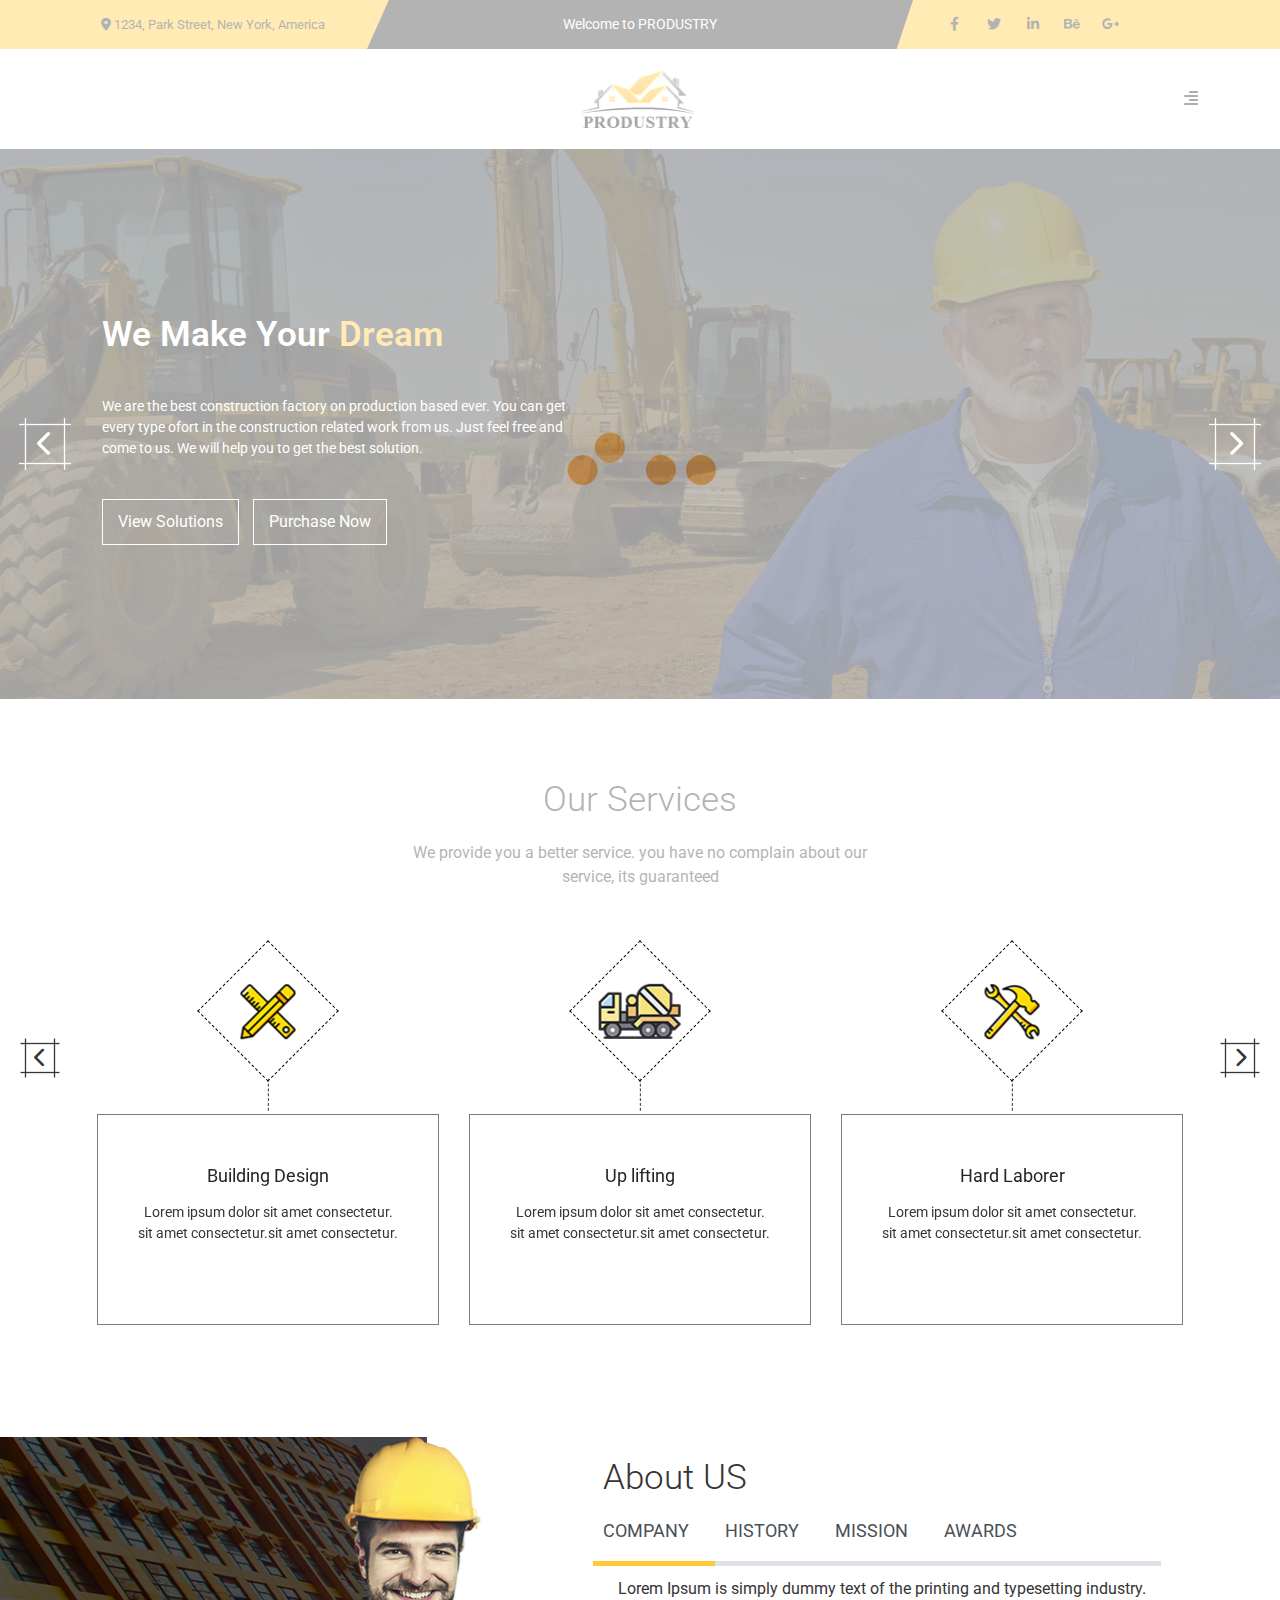
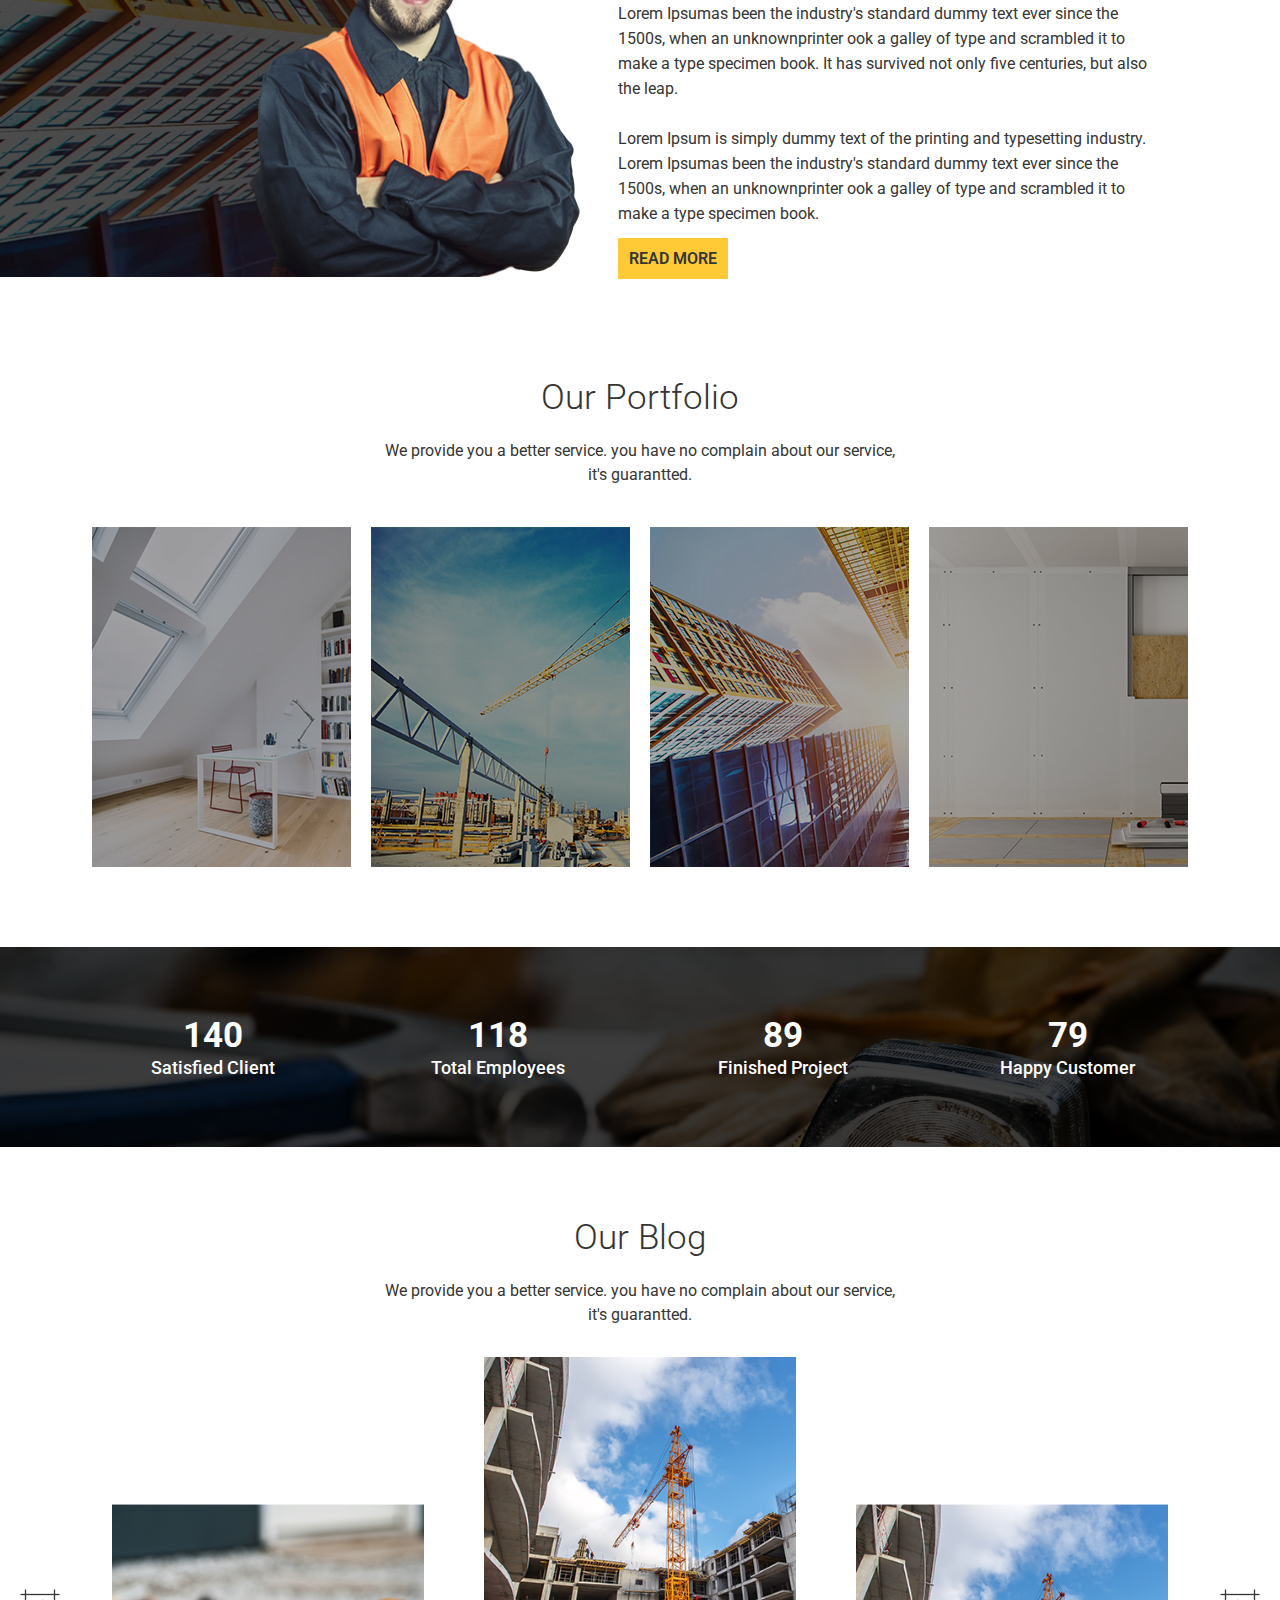
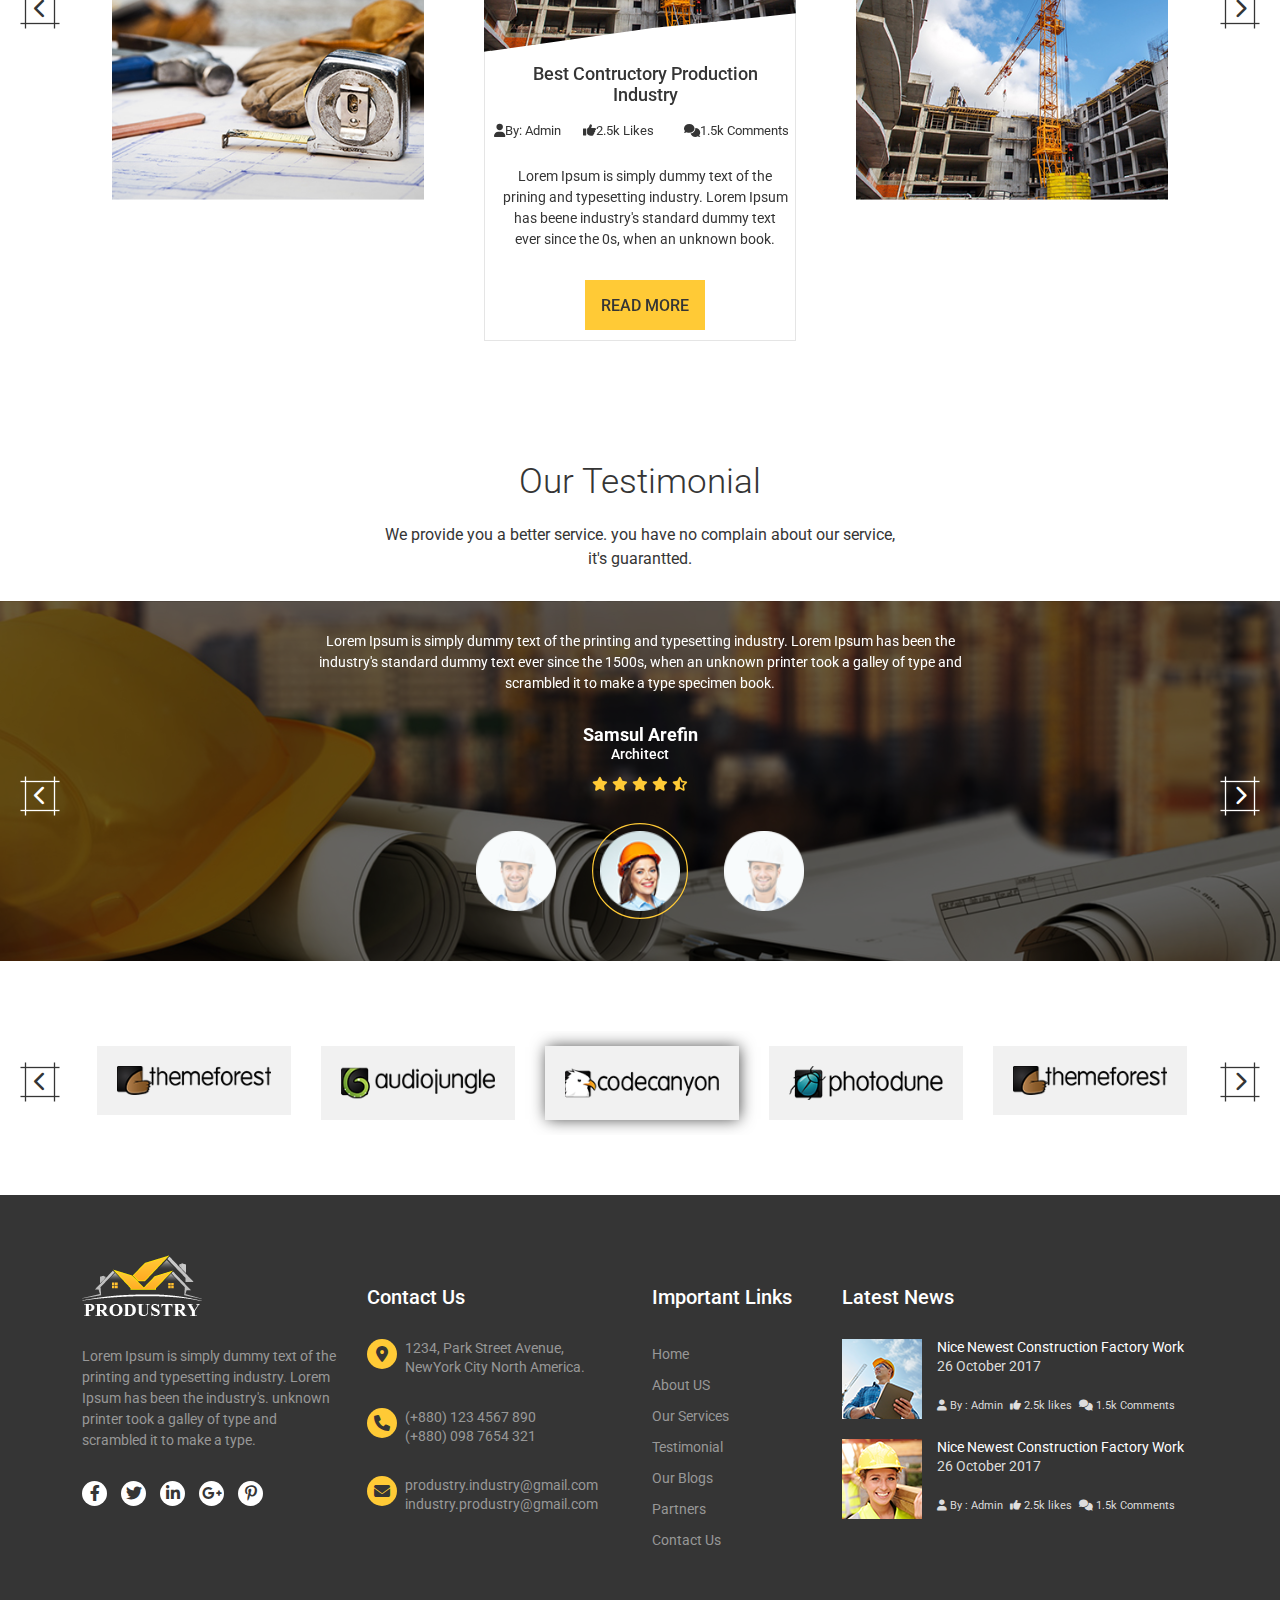
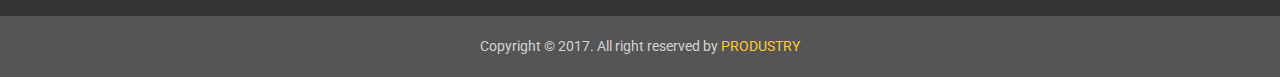
==== commit 04a44e54: "ohho" ====
--- a/index.html
+++ b/index.html
@@ -22,7 +22,7 @@
     <header>
         <div class="container">
             <div class="row align-items-center">
-                <div class="col-lg-3 location">
+                <div class="col-lg-3 col-sm-12 location">
                     <p >
                         <span>
                             <i class="fa-solid fa-location-dot"></i>
@@ -30,10 +30,10 @@
                         1234, Park Street, New York, America
                     </p>
                 </div>
-                <div class="col-lg-6 welcome ">
+                <div class="col-lg-6 col-sm-12 welcome ">
                     <p>Welcome to PRODUSTRY</p>
                 </div>
-                <div class="col-lg-3 header-icon">
+                <div class="col-lg-3 col-sm-12 header-icon">
                     <ul>
                         <li>
                             <a href="#"><i class="fa-brands fa-facebook-f"></i></a>
@@ -223,10 +223,10 @@
     <!--ABOUT starts here-->
     <section id="About-Us">
       <div class="row mx-0 d-flex justify-content-between">
-        <div class="about-us-img col-md-4 " style="background-image: url(./image/about-bk.jpg);">
+        <div class="about-us-img col-lg-4 col-md-5" style="background-image: url(./image/about-bk.jpg);">
           <img src="./image/about-human.png" alt="">
         </div>
-        <div class="about-us-content col-md-6 container">
+        <div class="about-us-content col-lg-6 col-md-6 container">
           <h2>About US</h2>
           <nav>
               <ul class="nav nav-tabs" id="myTab" role="tablist">
@@ -301,7 +301,7 @@
         <h2>Our Portfolio</h2>
         <p>We provide you a better service. you have no complain about our service,<br>it's guarantted.</p>
         <div class="Portfolio-slider ">
-          <div class="portfolio-img col-md-3 col-sm-6">
+          <div class="portfolio-img col-md-3 col-sm-12">
             <div class="portfolio-img-item">
                  <a><img src="./image/portfolio8.jpg" alt=""></a>
               <div class="port-img-content">
@@ -310,7 +310,7 @@
               </div>
             </div>
           </div>
-          <div class="portfolio-img col-md-3 col-sm-6">
+          <div class="portfolio-img col-md-3 col-sm-12">
             <div class="portfolio-img-item">
                  <a><img src="./image/portfolio7.jpg" alt=""></a>
               <div class="port-img-content">
@@ -319,7 +319,7 @@
               </div>
             </div>
           </div>
-          <div class="portfolio-img col-md-3 col-sm-6">
+          <div class="portfolio-img col-md-3 col-sm-12">
             <div class="portfolio-img-item">
                  <a><img src="./image/portfolio3.jpg" alt=""></a>
               <div class="port-img-content">
@@ -328,7 +328,7 @@
               </div>
             </div>
           </div>
-          <div class="portfolio-img col-md-3 col-sm-6">
+          <div class="portfolio-img col-md-3 col-sm-12">
             <div class="portfolio-img-item">
                  <a><img src="./image/portfolio4.jpg" alt=""></a>
               <div class="port-img-content">
@@ -337,7 +337,7 @@
               </div>
             </div>
           </div>
-          <div class="portfolio-img col-md-3 col-sm-6">
+          <div class="portfolio-img col-md-3 col-sm-12">
             <div class="portfolio-img-item">
                  <a><img src="./image/portfolio1.jpg" alt=""></a>
               <div class="port-img-content">
@@ -346,7 +346,7 @@
               </div>
             </div>
           </div>
-          <div class="portfolio-img col-lg-3 col-sm-6">
+          <div class="portfolio-img col-lg-3 col-sm-12">
             <div class="portfolio-img-item">
                  <a><img src="./image/portfolio7.jpg" alt=""></a>
               <div class="port-img-content">
@@ -355,7 +355,7 @@
               </div>
             </div>
           </div>
-          <div class="portfolio-img col-md-3 col-sm-6">
+          <div class="portfolio-img col-md-3 col-sm-12">
             <div class="portfolio-img-item">
                  <a><img src="./image/portfolio8.jpg" alt=""></a>
               <div class="port-img-content">
@@ -372,7 +372,7 @@
   <!-- COUNTER section starts here -->
     <section id="counter-up">
       <div class="container">
-        <div class="row align-items-center justify-content-between text-center">
+        <div class="row align-items-center text-center">
           <div class="count col-3">
             <h1 id="num1">222</h1>
             <h3>Satisfied Client</h3>
--- a/css/style.css
+++ b/css/style.css
@@ -230,7 +230,7 @@
   /*NAV ends here*/
   /*BANNAR starts here*/
   .slide-banner{
-    min-height: 650px;
+    min-height: 550px;
     background-size: cover;
     background-position: center;
     z-index: -1;
@@ -285,10 +285,12 @@
     color: var(--secondary-color);
     transition: 0.3s;
   }
-  
+  .banner{
+    position: relative;
+  }
   .banner-right-arrow {
     position: absolute;
-    top: 70%;
+    top: 50%;
     right: 25px;
     z-index: 999;
     font-size: 26px;
@@ -300,7 +302,7 @@
   }
   .banner-left-arrow{
     position: absolute;
-    top: 70%;
+    top: 50%;
     left: 25px;
     z-index: 999;
     font-size: 26px;
@@ -545,29 +547,29 @@
   #About-Us h2{
     text-align: left;
     padding-left: 10px;
-    padding-top: 10px;
+    padding-bottom: 10px!important;
   }
   .about-us-img{
-    height: 440px;
+    min-height: 440px;
     background-size: cover;
     background-position: center;
     position: relative;
     z-index: -1;
   }
   .about-us-img img{
-    height: 440px;
+    min-height: 440px;
     position: absolute;
     top: 0;
     right: -36%;
     text-align: center;
   }
   .about-us-content{
-    padding-left:40px ;
+    padding-left:60px ;
   }
   .about-us-content .nav-tabs .nav-item{
     position: relative;
     padding-right: 10px;
-    padding-bottom: 13px;
+    padding-bottom: 10px;
     
   }
   .about-us-content .nav-tabs .nav-item .nav-link{
@@ -613,8 +615,10 @@
     font-size: 14px;
     line-height: 25px;
     padding-left:25px;
+    padding-top: 10px;
   }
   .tab-content p{
+    font-size: 16px!important;
     margin-bottom: 20px;
     text-align: left;
     padding-left: 0;
@@ -710,7 +714,8 @@
     z-index: -1;
   }
   #counter-up .container .row{
-    height: 200px;
+    min-height: 200px;
+    align-items: center;
   }
   #counter-up .count h1{
     font-size: 35px;
--- a/css/responsive.css
+++ b/css/responsive.css
@@ -1,3 +1,20 @@
+/*common part css*/
+@media (min-width:320px) and (max-width:767px){
+    p{
+        font-size: 14px;
+    }
+    #backToTop {
+        bottom: 3px;
+        right: 1px;
+        padding: 7px;
+        font-size: 11px;
+    }
+    h2 {
+        font-size: 30px;
+    }
+}
+
+
 @media (min-width: 320px) and (max-width: 991px) {
     .location p {
         text-align: center;
@@ -25,7 +42,7 @@
         visibility: visible;
         transition: 0.3s ease-in-out;
     }
-    nav {
+    #navbar {
         min-height: 100px;
         padding: 0!important;
     }
@@ -58,7 +75,55 @@
 }
 /*banner ends here*/
 /*ABOUT US starts here*/
-@media (min-width:836px) and (max-width:991px){
+
+@media (min-width:320px) and (max-width:767px){
+    .about-us-img {
+        display: none;
+    }
+    .about-us-content{
+        width: 100%;
+    }
+    .about-us-content h2{
+        text-align: center;
+        margin-bottom: 30px;
+    }
+    .Our-Services {
+        padding: 0;
+        
+    }
+    #About-Us {
+        padding: 0;
+    }
+    .about-us-content h2 {
+        margin-bottom: 0;
+    }
+    .about-us-content .nav-tabs .nav-item {
+        padding-right: 0px;
+        padding-bottom: 0px;
+    }
+    .about-us-content {
+        padding: 20px;
+    }
+    .about-us-content .nav-tabs .nav-item .nav-link {
+        padding-left: 0!important;
+        font-size: 12px;
+    }
+    .about-us-content .tab-content {
+        line-height: 150%;
+        padding-left: 0px;
+        padding-top: 15px;
+    }
+    .tab-content p {
+        font-size: 14px!important;
+        
+    }
+    .tab-pane a {
+        font-weight: 400;
+        font-size: 14px;
+        padding: 7px;    
+    }
+}
+@media (min-width:768px) and (max-width:991px){
     .about-us-img img {
         display: none;
     }
@@ -74,21 +139,55 @@
         display: inline-block;
     }
     .about-us-content .nav.nav-tabs .nav-item {
-    
+
         padding-right: 0px;
         padding-bottom: 10px;
     }
-}
-@media (min-width:320px) and (max-width:835px){
-    .about-us-img {
-        display: none;
-    }
-    .about-us-content{
-        width: 100%;
-    }
-    .about-us-content h2{
-        text-align: center;
-        margin-bottom: 30px;
+    .about-us-content .nav-tabs .nav-item .nav-link {
+        padding-left: 2px!important;
+        font-size: 16px;
+    }
+    .tab-content p {
+        font-size: 14px!important;
+        
+    }
+    .about-us-content .tab-content {
+        padding-top: 10px;
+        line-height: 150%;
+        padding-left: 0px;
+    }
+    
+}
+@media (min-width:992px) and (max-width:1199px){
+    .about-us-content .nav-tabs .nav-item {
+        padding-right: 10px;
+        padding-bottom: 0px;
+    }
+    .about-us-content .tab-content {
+        padding-left: 5px;
+        padding-top: 20px;
+    }
+    #About-Us h2 {
+        padding-left: 10px;
+        padding-top: 0px!important;
+        padding-bottom: 0px!important;
+    }
+    .about-us-img img{
+       display: none;
+    }
+    .about-us-content {
+         padding-left: 0px; 
+    }
+    .tab-content p {
+        line-height: 180%;
+    }
+    .about-us-content .nav-tabs .nav-item {
+        padding:  10px 7px;
+    }
+}
+@media (min-width:1450px){
+    .about-us-img img {
+        right: -20%;
     }
 }
 /*ABOUT US ends here*/
@@ -157,6 +256,22 @@
       }
 }
 /*OUR PORTFOLIO ends here*/
+
+/*counter up starts here*/
+@media (min-width:320px) and (max-width:767px){
+    #counter-up .container .row {
+        height: 150px;
+    }
+    #counter-up .count h1 {
+        font-size: 20px;
+    }
+    #counter-up .count h3 {
+        font-size: 13px;
+    }
+}
+/*counter up ends here*/
+
+
 /*blogs starts here*/
 @media (min-width:768px) and (max-width:991px){
     #blog .blog-content{
@@ -168,3 +283,19 @@
     }
 }
 /*blogs ends here*/
+
+/*footer starts here*/
+@media (min-width:320px) and (max-width:767px){
+    .latest-news-details h6 {
+        font-size: 12px!important;
+    }
+    .latest-news-details p {
+        font-size: 11px;
+        padding-bottom: 10px;
+    }
+    .latest-news-details a {
+        font-size: 10px;
+        padding-right: 0px; 
+    }
+}
+/*footer ends here*/
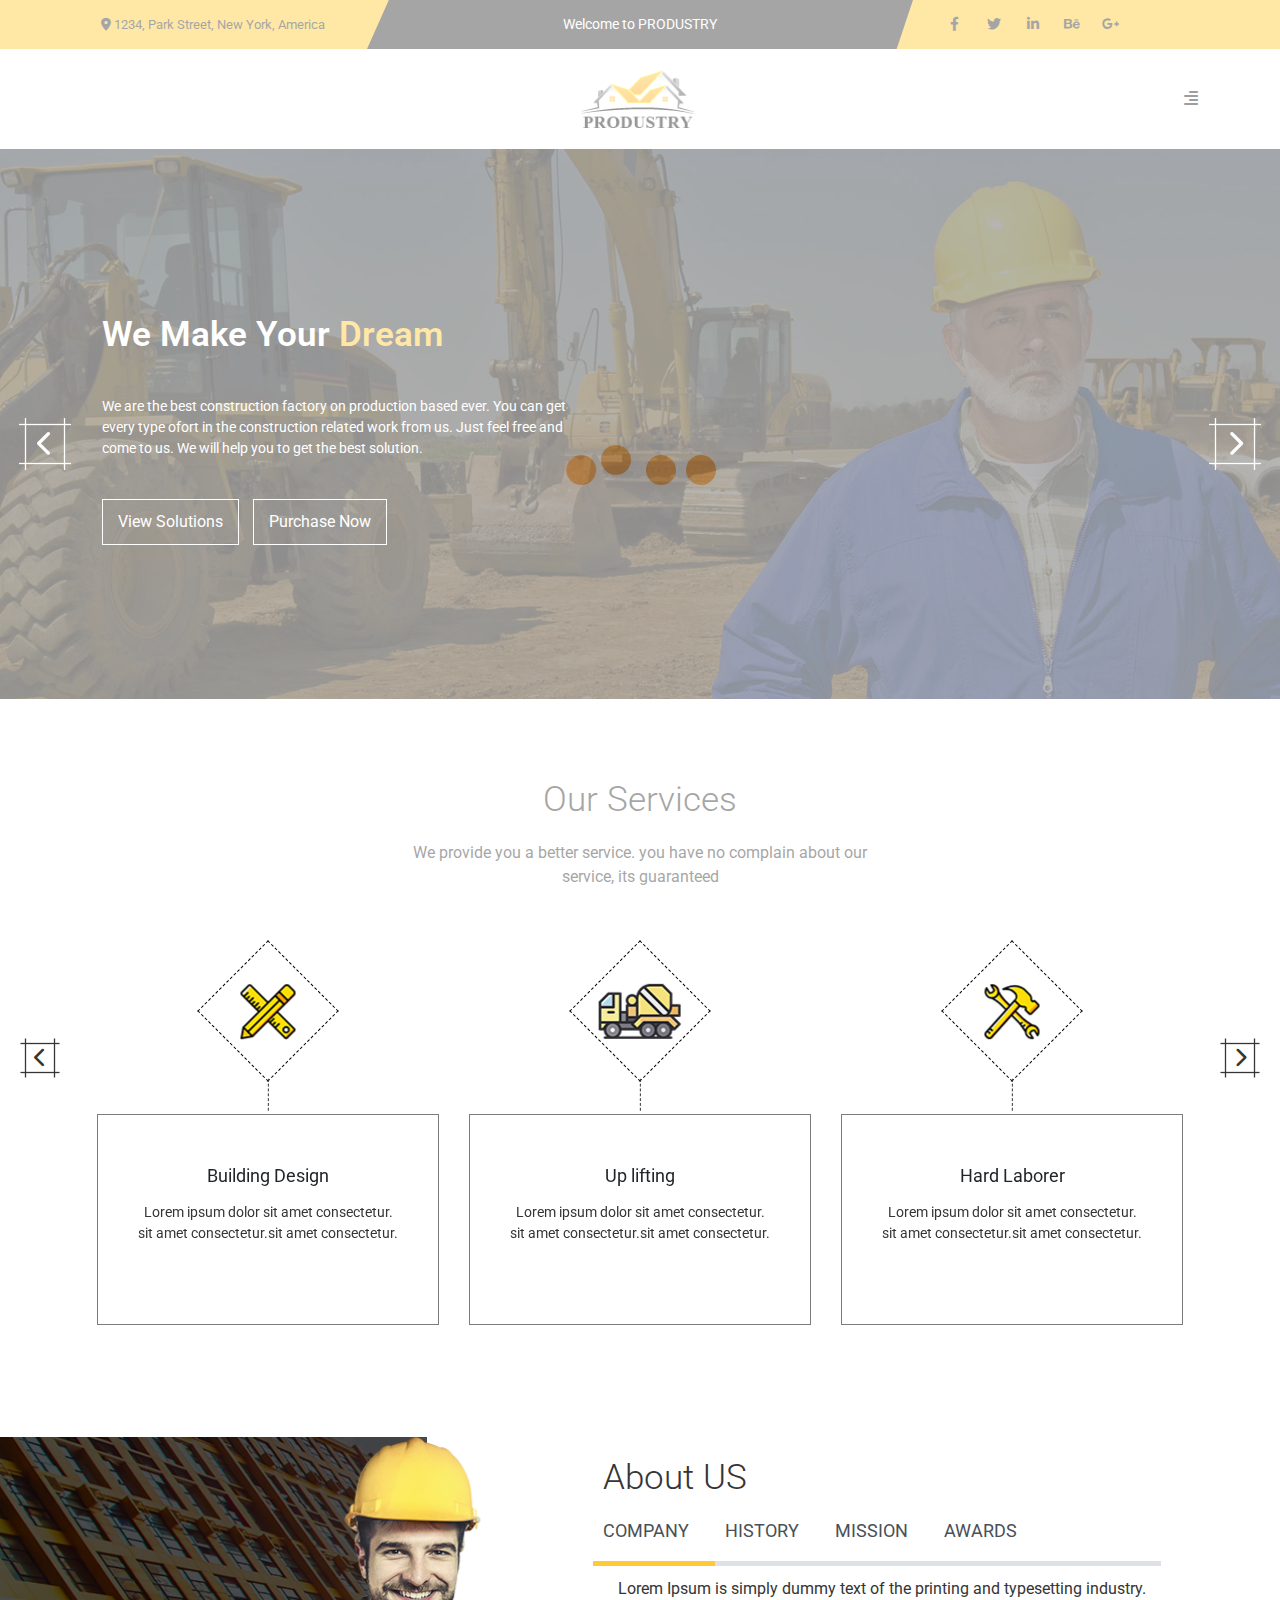
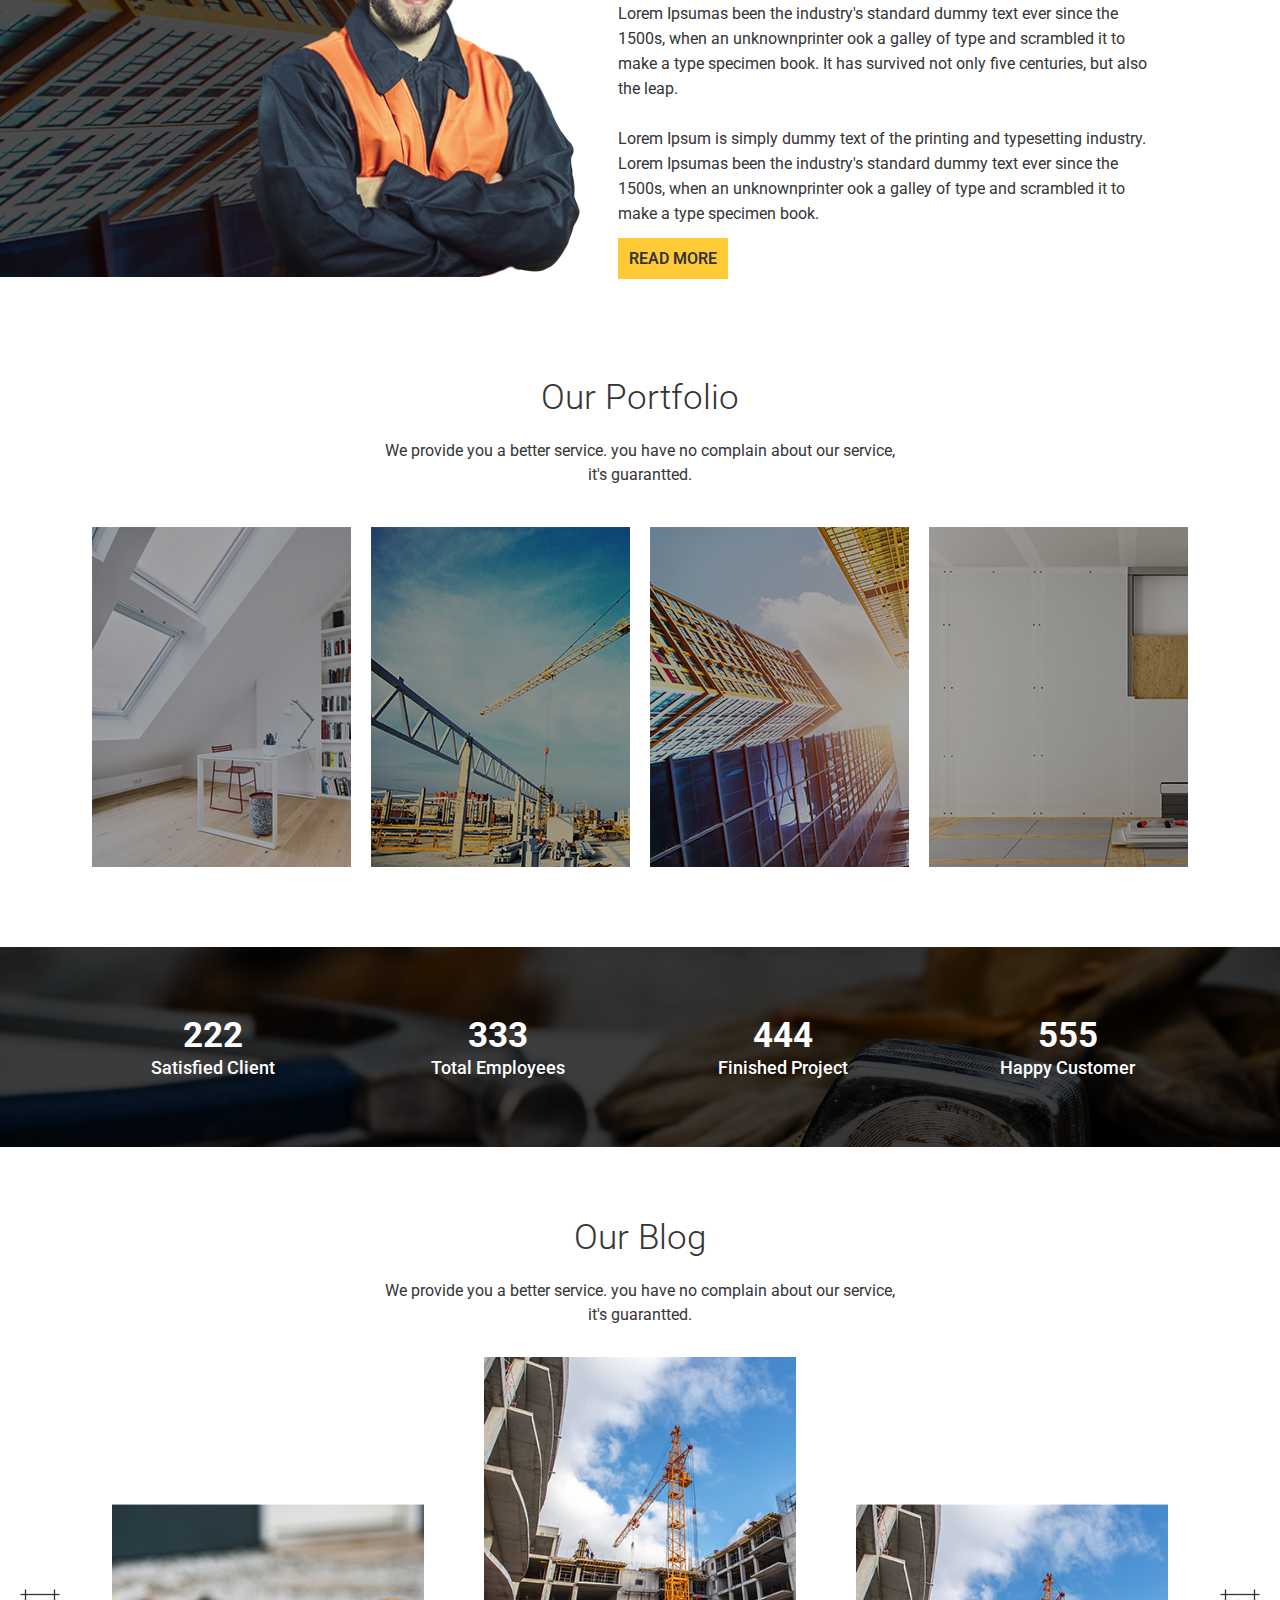
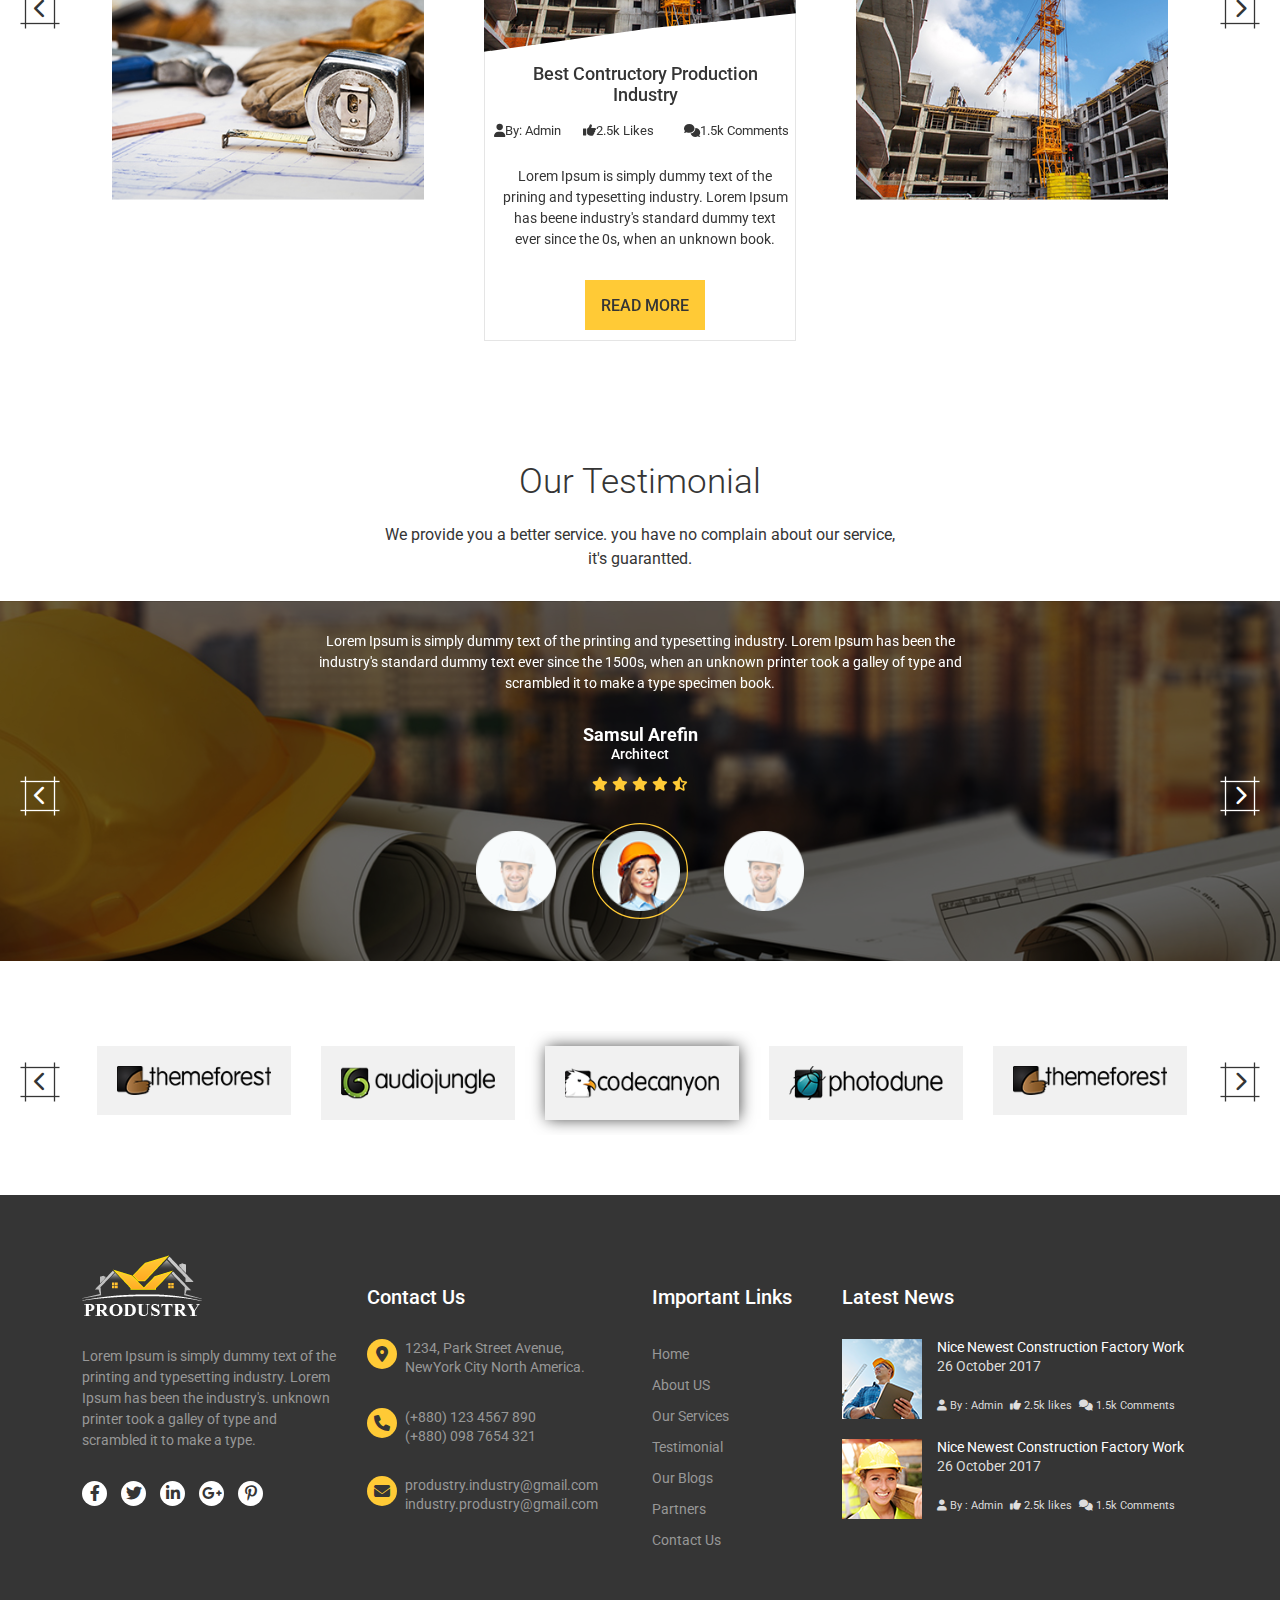
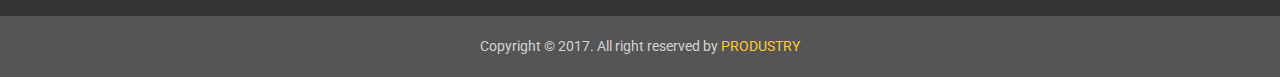
==== commit 2f96a60e: "finished" ====
--- a/index.html
+++ b/index.html
@@ -784,8 +784,8 @@
 
     <!--js files are attached here-->
     <script src="./js/jquery-3.6.0.min.js"></script>
+    <script src="./js/counterup2.js"></script>
     <script src="./js/bootstrap.min.js"></script>
-    <script src="./js/countMe.min.js"></script>
     <script src="./js/slick.min.js"></script>
     <script src="./js/app.js"></script>
 </body>
--- a/css/responsive.css
+++ b/css/responsive.css
@@ -4,8 +4,8 @@
         font-size: 14px;
     }
     #backToTop {
-        bottom: 3px;
-        right: 1px;
+        bottom: 10px;
+        right: 10px;
         padding: 7px;
         font-size: 11px;
     }
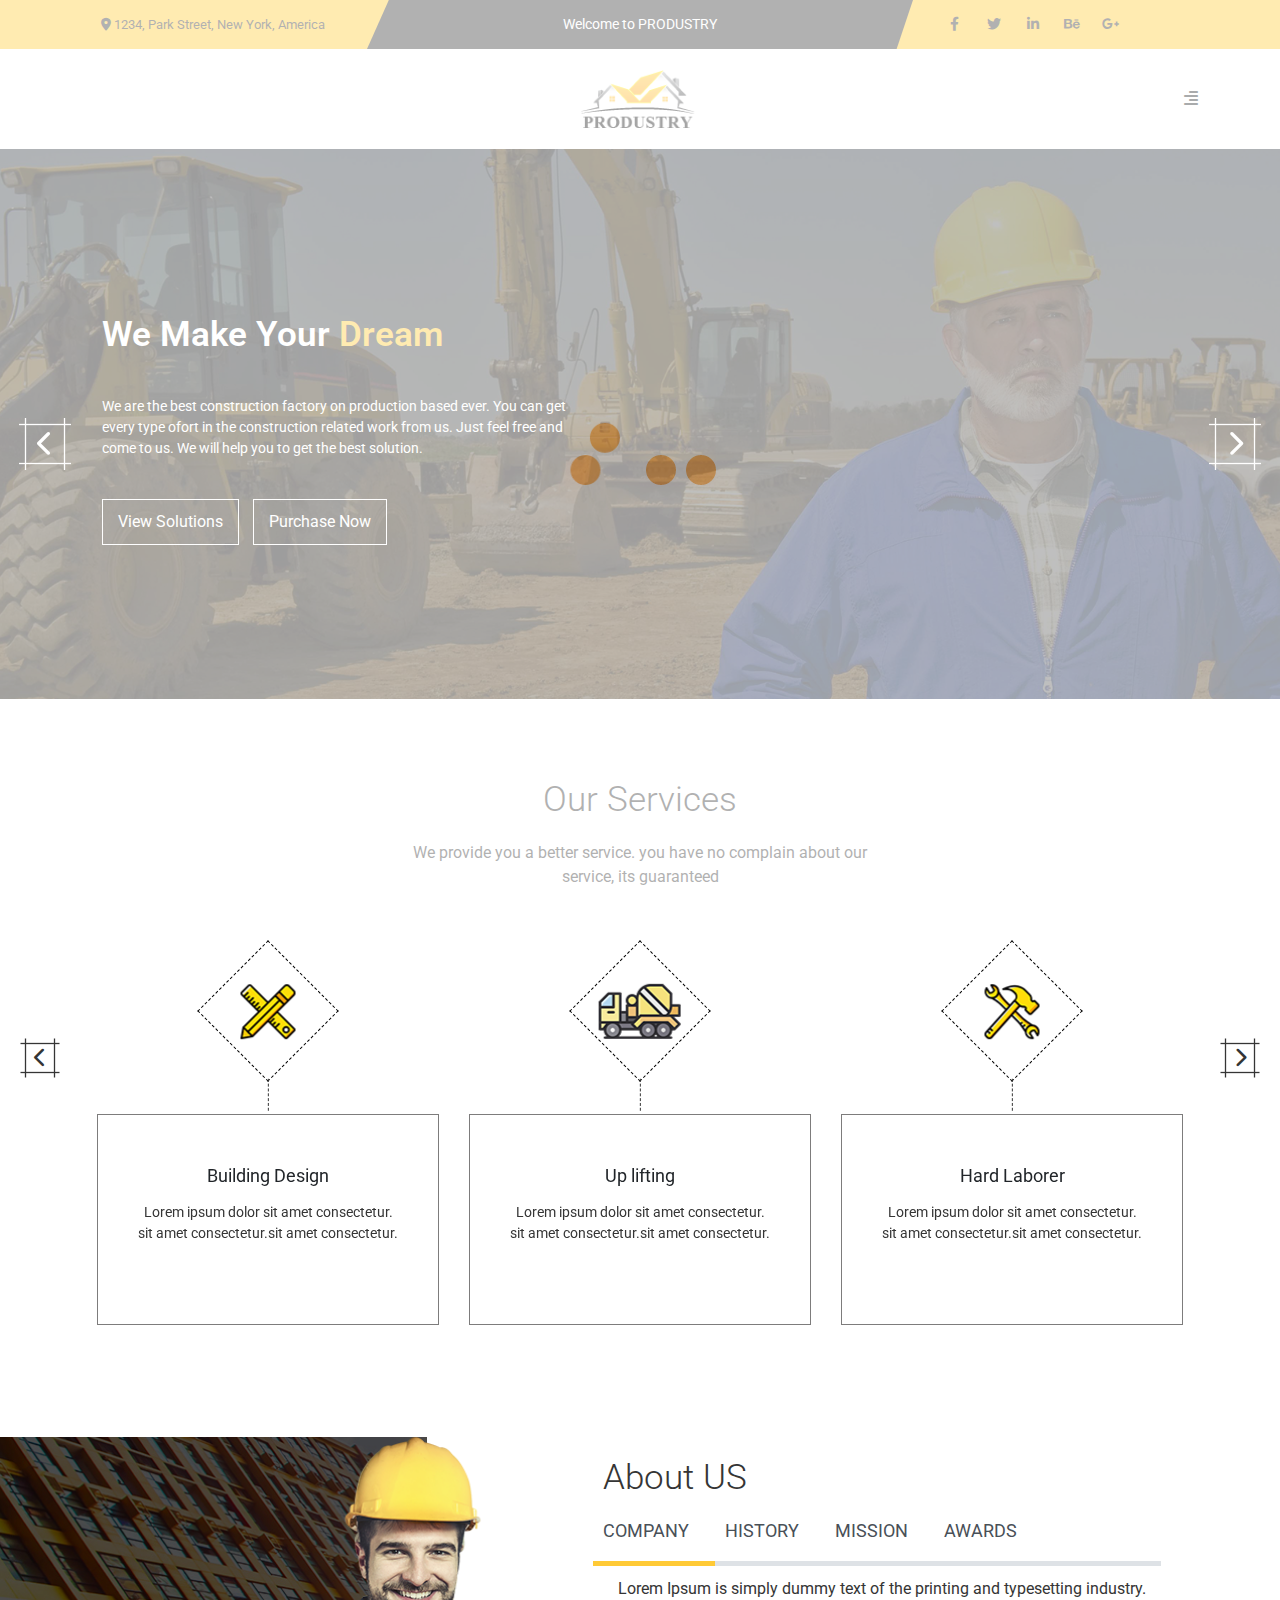
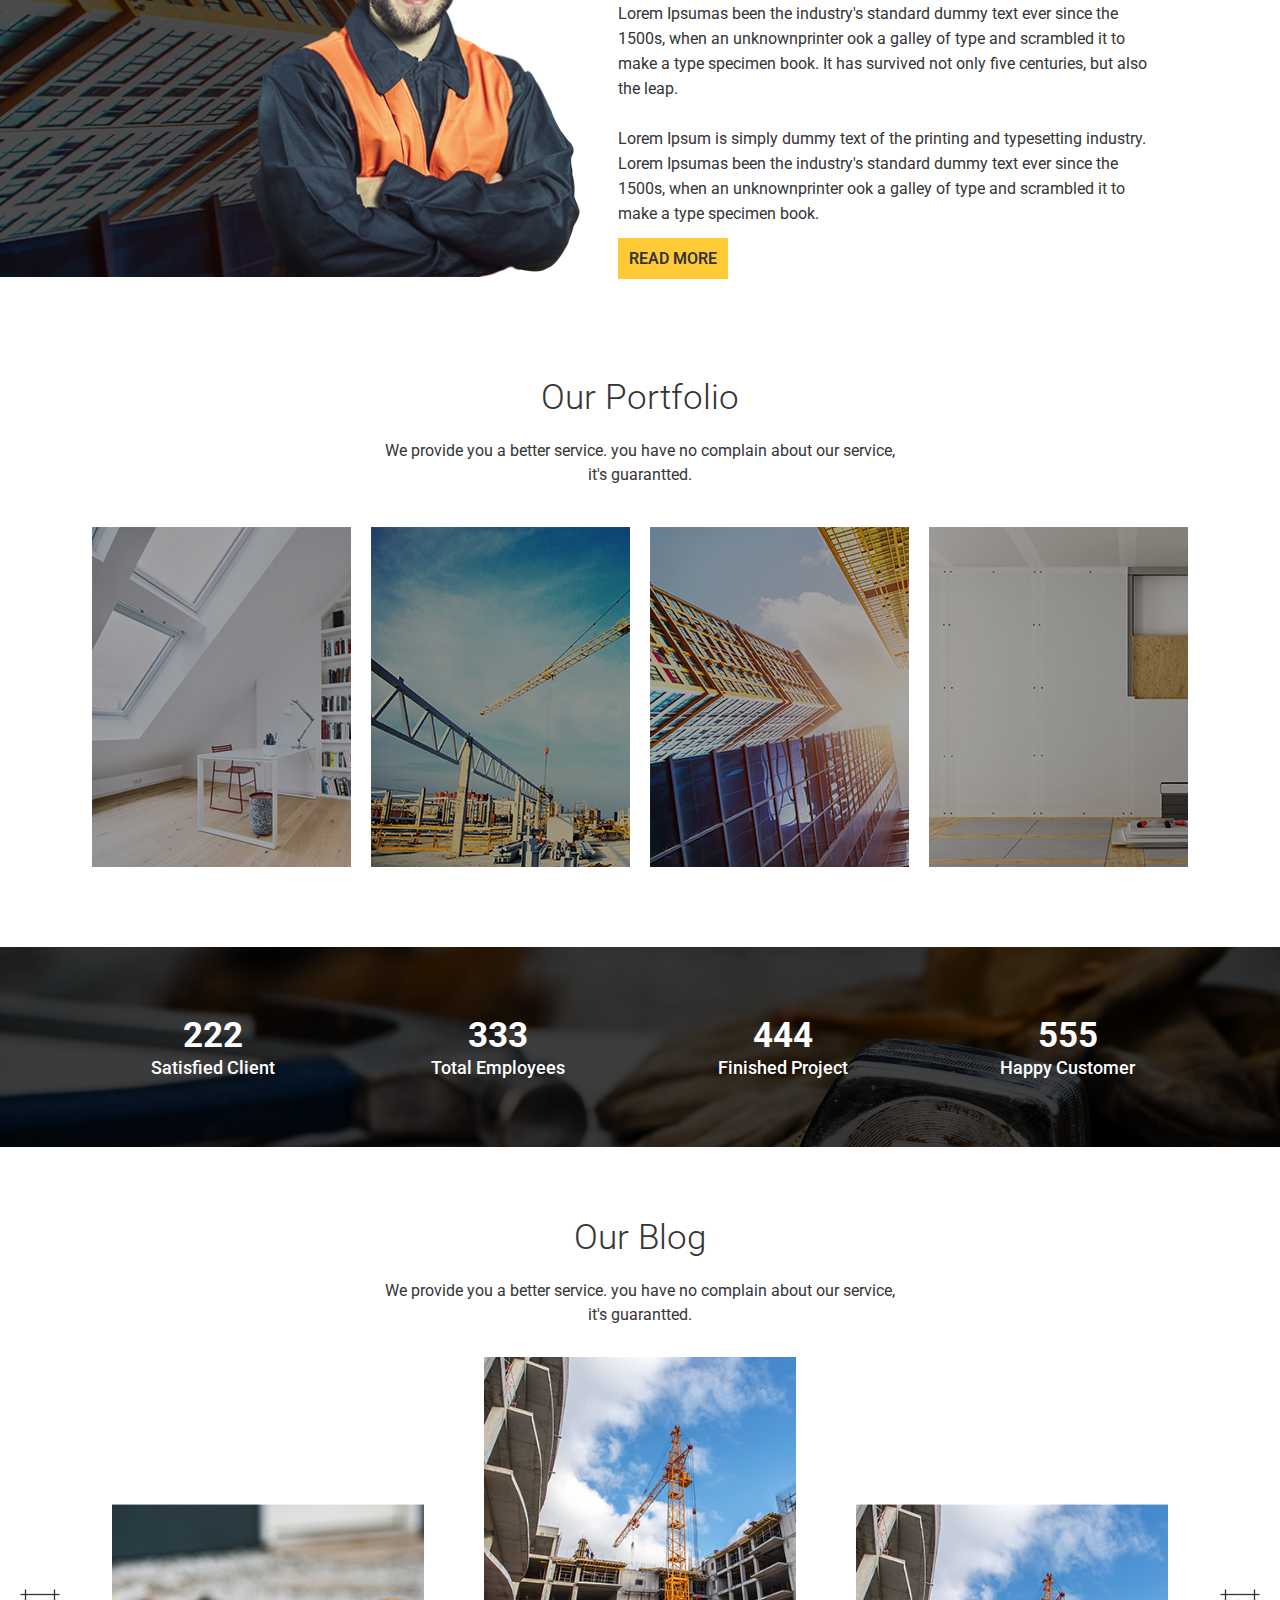
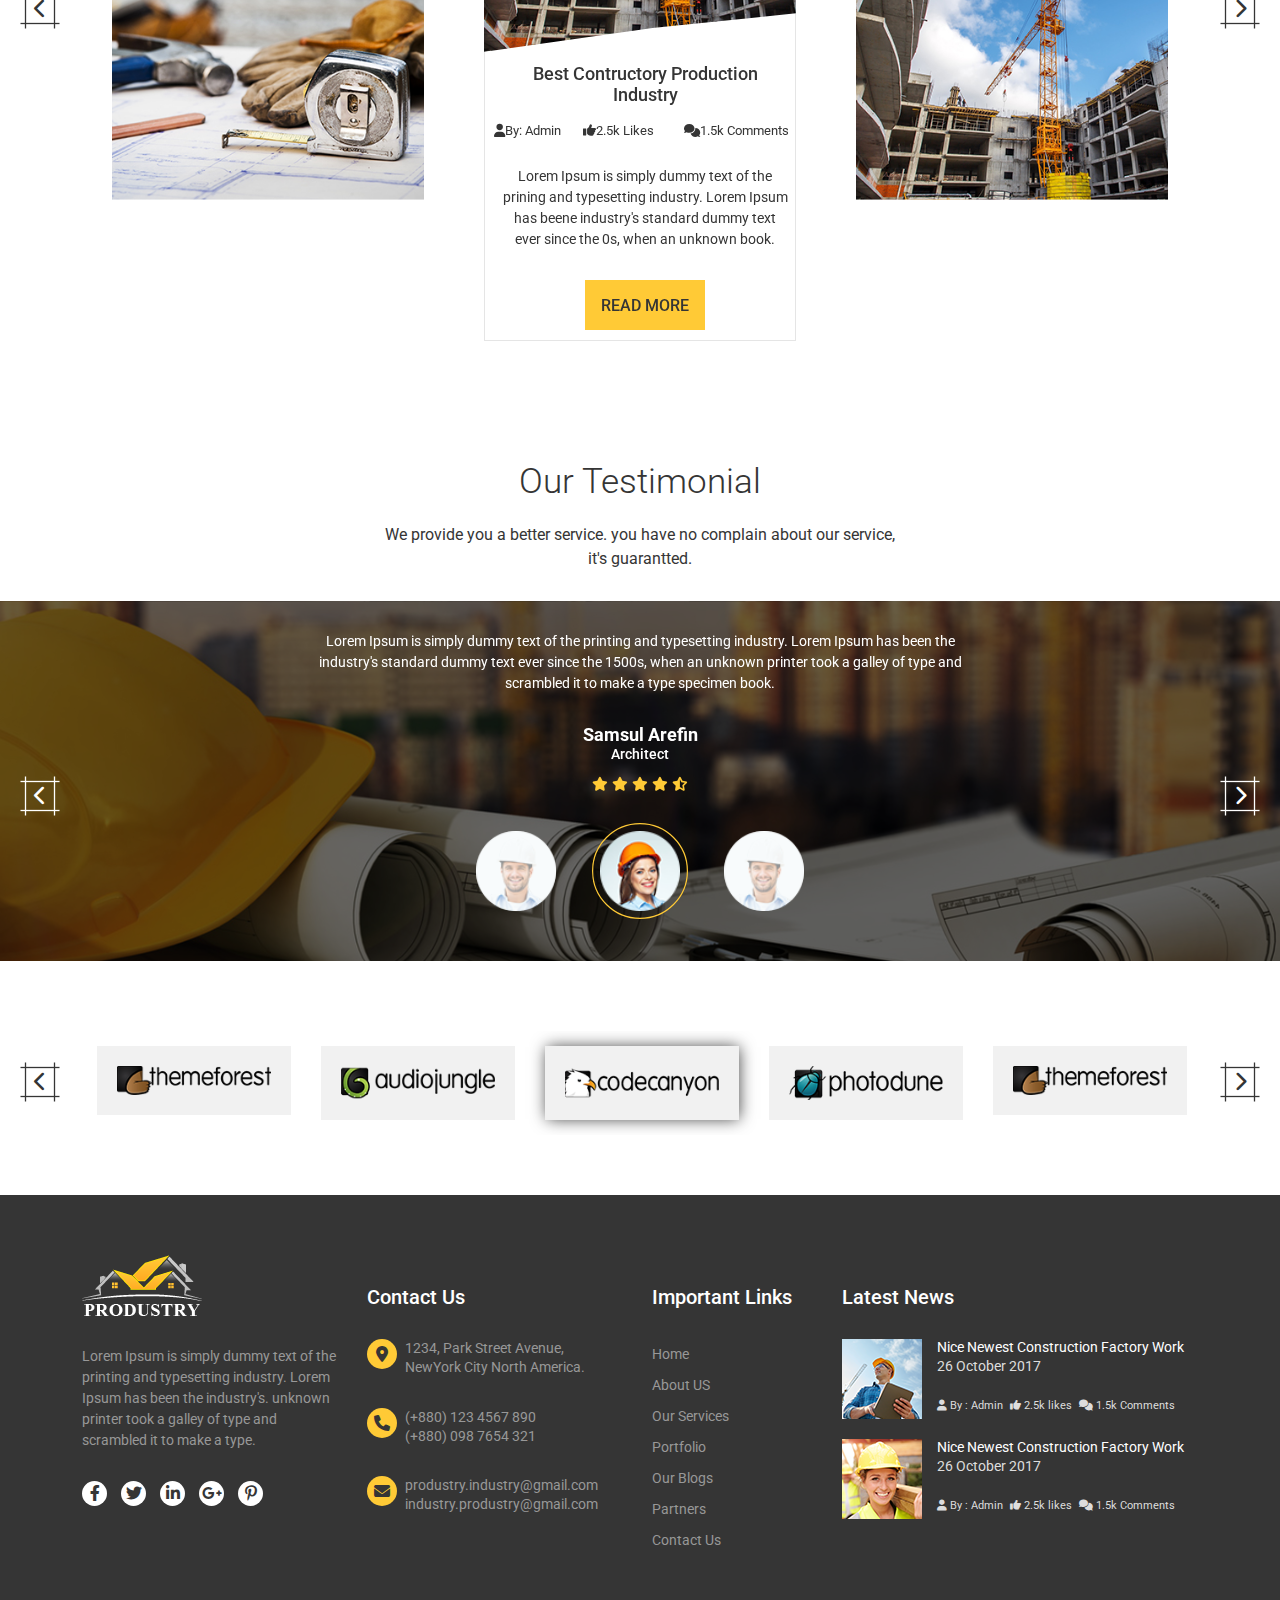
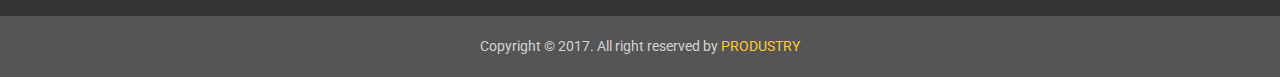
==== commit 2495af72: "acutally finished" ====
--- a/index.html
+++ b/index.html
@@ -58,38 +58,38 @@
     <!--header ends here-->
     
     <!--NAV starts here-->
-    <nav class="navbar navbar-expand-lg nav" id="navbar">
-      <div class="container">
-        <a class="navbar-brand navlogo" href="#"><img src="./image/logo.png" alt=""></a>
-        <button class="navbar-toggler" type="button" data-bs-toggle="collapse" data-bs-target="#mycusnav" aria-controls="navbarSupportedContent" aria-expanded="false" aria-label="Toggle navigation">
-          <span class="navbar-toggler-icon"><i class="fa-solid fa-align-right"></i></span>
-        </button>
-        <div class="collapse navbar-collapse" id="mycusnav">
-          <ul class="navbar-nav ms-auto mb-2 mb-lg-0">
-            <li class="nav-item">
-              <a class="nav-link active" aria-current="page" href="index.html">Home</a>
-            </li>
-            <li class="nav-item">
-              <a class="nav-link active" aria-current="page" href="#">Services</a>
-            </li>
-            <li class="nav-item">
-              <a class="nav-link active" aria-current="page" href="about.html">About Us</a>
-            </li>
-            <li class="nav-item">
-              <a class="nav-link active" aria-current="page" href="portfolio.html">Portfolio</a>
-            </li>
-            <li class="nav-item">
-              <a class="nav-link active" aria-current="page" href="bloglist.html">Our Blog</a>
-            </li>
-            <li class="nav-item">
-              <a class="nav-link active" aria-current="page" href="contact.html">Contact Us</a>
-            </li>
-          </ul>
-              <span class="btn-toggler d-lg-block d-none"><i class="fa-solid fa-align-right"></i></span>
-        </div>
-      </div>
-    </nav>        
-    <!--NAV ends here-->
+  <nav class="navbar navbar-expand-lg nav" id="navbar">
+    <div class="container">
+      <a class="navbar-brand navlogo" href="index.html"><img src="./image/logo.png" alt=""></a>
+      <button class="navbar-toggler" type="button" data-bs-toggle="collapse" data-bs-target="#mycusnav" aria-controls="navbarSupportedContent" aria-expanded="false" aria-label="Toggle navigation">
+        <span class="navbar-toggler-icon"><i class="fa-solid fa-align-right"></i></span>
+      </button>
+      <div class="collapse navbar-collapse" id="mycusnav">
+        <ul class="navbar-nav ms-auto mb-2 mb-lg-0">
+          <li class="nav-item">
+            <a class="nav-link active" aria-current="page" href="index.html">Home</a>
+          </li>
+          <li class="nav-item">
+            <a class="nav-link active" aria-current="page" href="#">Services</a>
+          </li>
+          <li class="nav-item">
+            <a class="nav-link active" aria-current="page" href="about.html">About Us</a>
+          </li>
+          <li class="nav-item">
+            <a class="nav-link active" aria-current="page" href="portfolio.html">Portfolio</a>
+          </li>
+          <li class="nav-item">
+            <a class="nav-link active" aria-current="page" href="bloglist.html">Our Blog</a>
+          </li>
+          <li class="nav-item">
+            <a class="nav-link active" aria-current="page" href="contact.html">Contact Us</a>
+          </li>
+        </ul>
+            <span class="btn-toggler d-lg-block d-none"><i class="fa-solid fa-align-right"></i></span>
+      </div>
+    </div>
+  </nav>        
+  <!--NAV ends here-->
     
     <!--BANNAR starts here-->
     <section class="banner">
@@ -678,7 +678,7 @@
       <div class="row">
         <!--footer icon-->
         <div class="footer-icon col-lg-3 col-md-6 col-sm-12">
-          <img src="./image/footer-logo.png" alt="">
+          <a href="index.html"><img src="./image/footer-logo.png" alt=""></a>
           <p>Lorem Ipsum is simply dummy text of the printing and typesetting industry. 
             Lorem Ipsum has been the industry's.
             unknown printer took a galley of type and scrambled it to make a type.
@@ -725,13 +725,13 @@
           <div class="footer-links ">
             <h5>Important Links</h5>
             <ul>
-              <li><a href="#">Home</a></li>
-              <li><a href="#"> About US</a></li>
+              <li><a href="index.html">Home</a></li>
+              <li><a href="about.html"> About US</a></li>
               <li><a href="#">Our Services</a></li>
-              <li><a href="#">Testimonial</a></li>
-              <li> <a href="#">Our Blogs</a></li>
+              <li><a href="portfolio.html">Portfolio</a></li>
+              <li> <a href="bloglist.html">Our Blogs</a></li>
               <li> <a href="#">Partners</a></li>
-              <li><a href="#">Contact Us</a></li>
+              <li><a href="contact.html">Contact Us</a></li>
             </ul>
            </div>
         </div>
